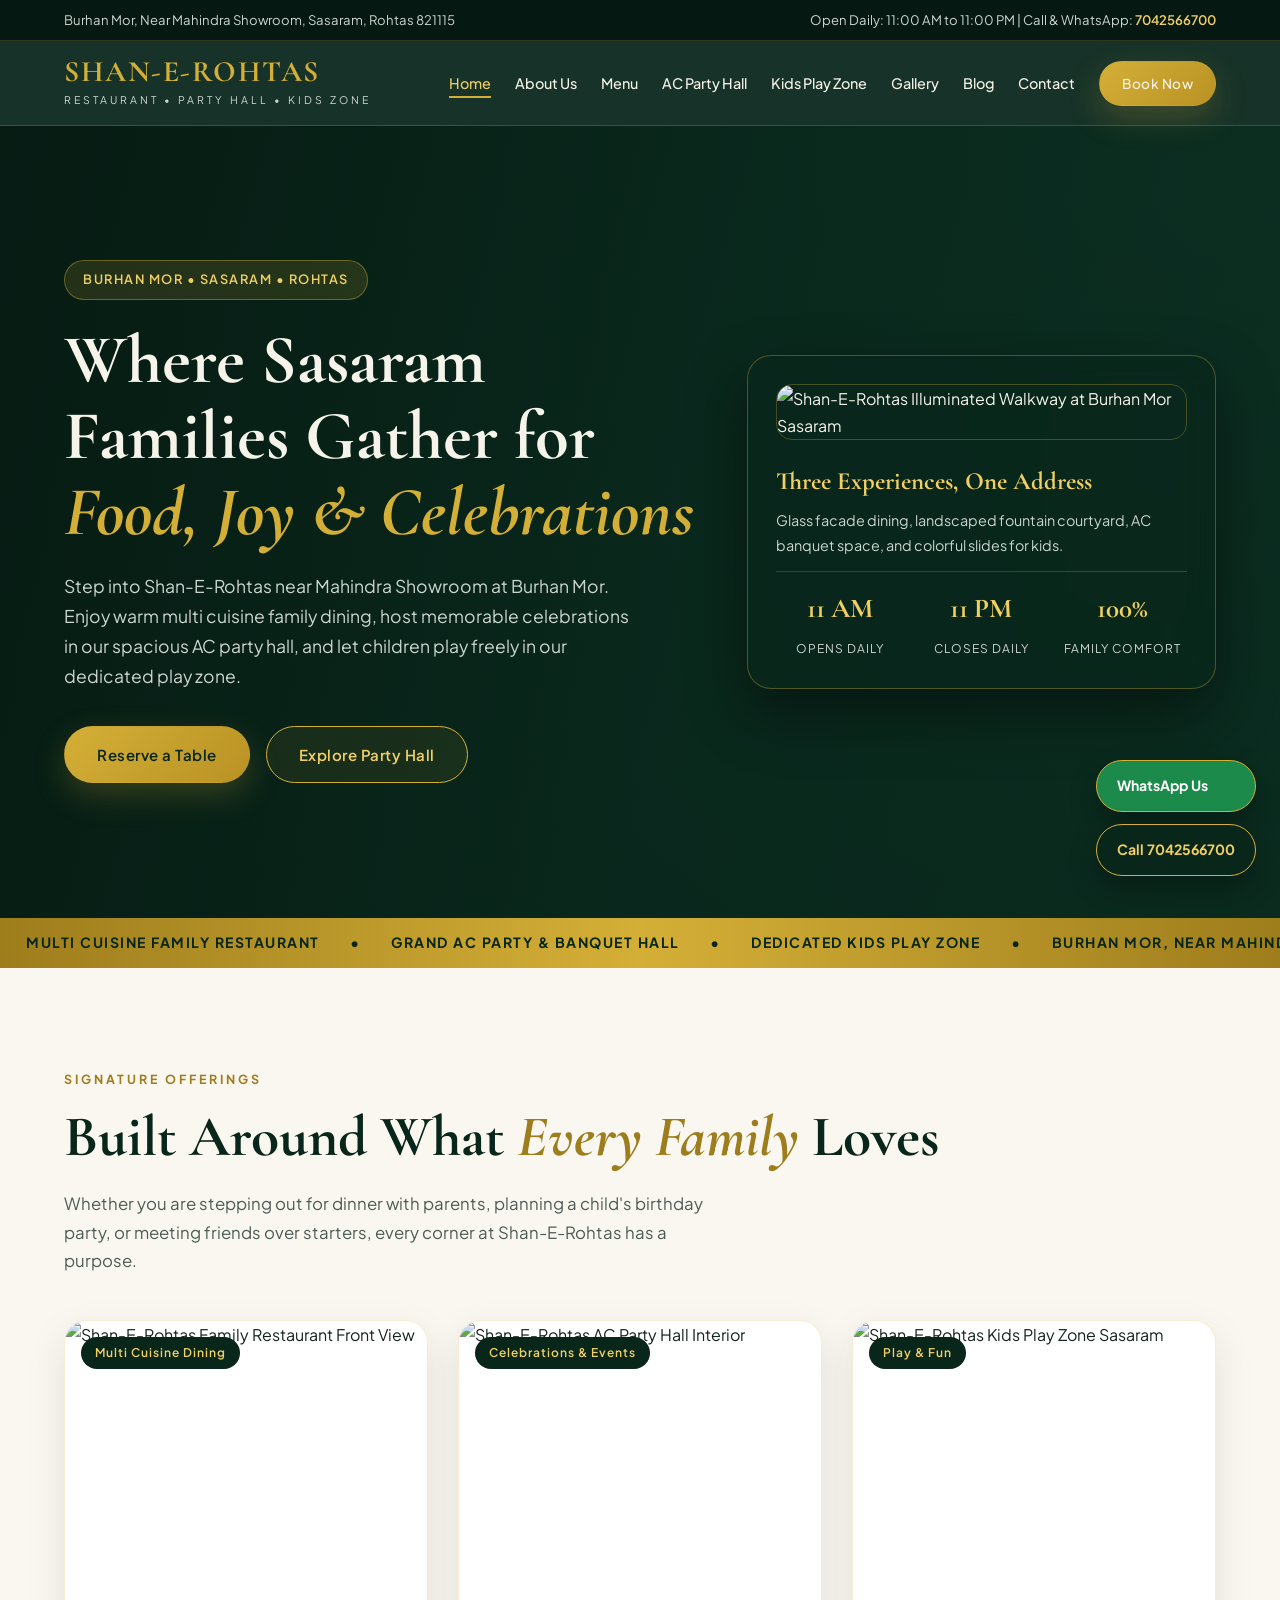
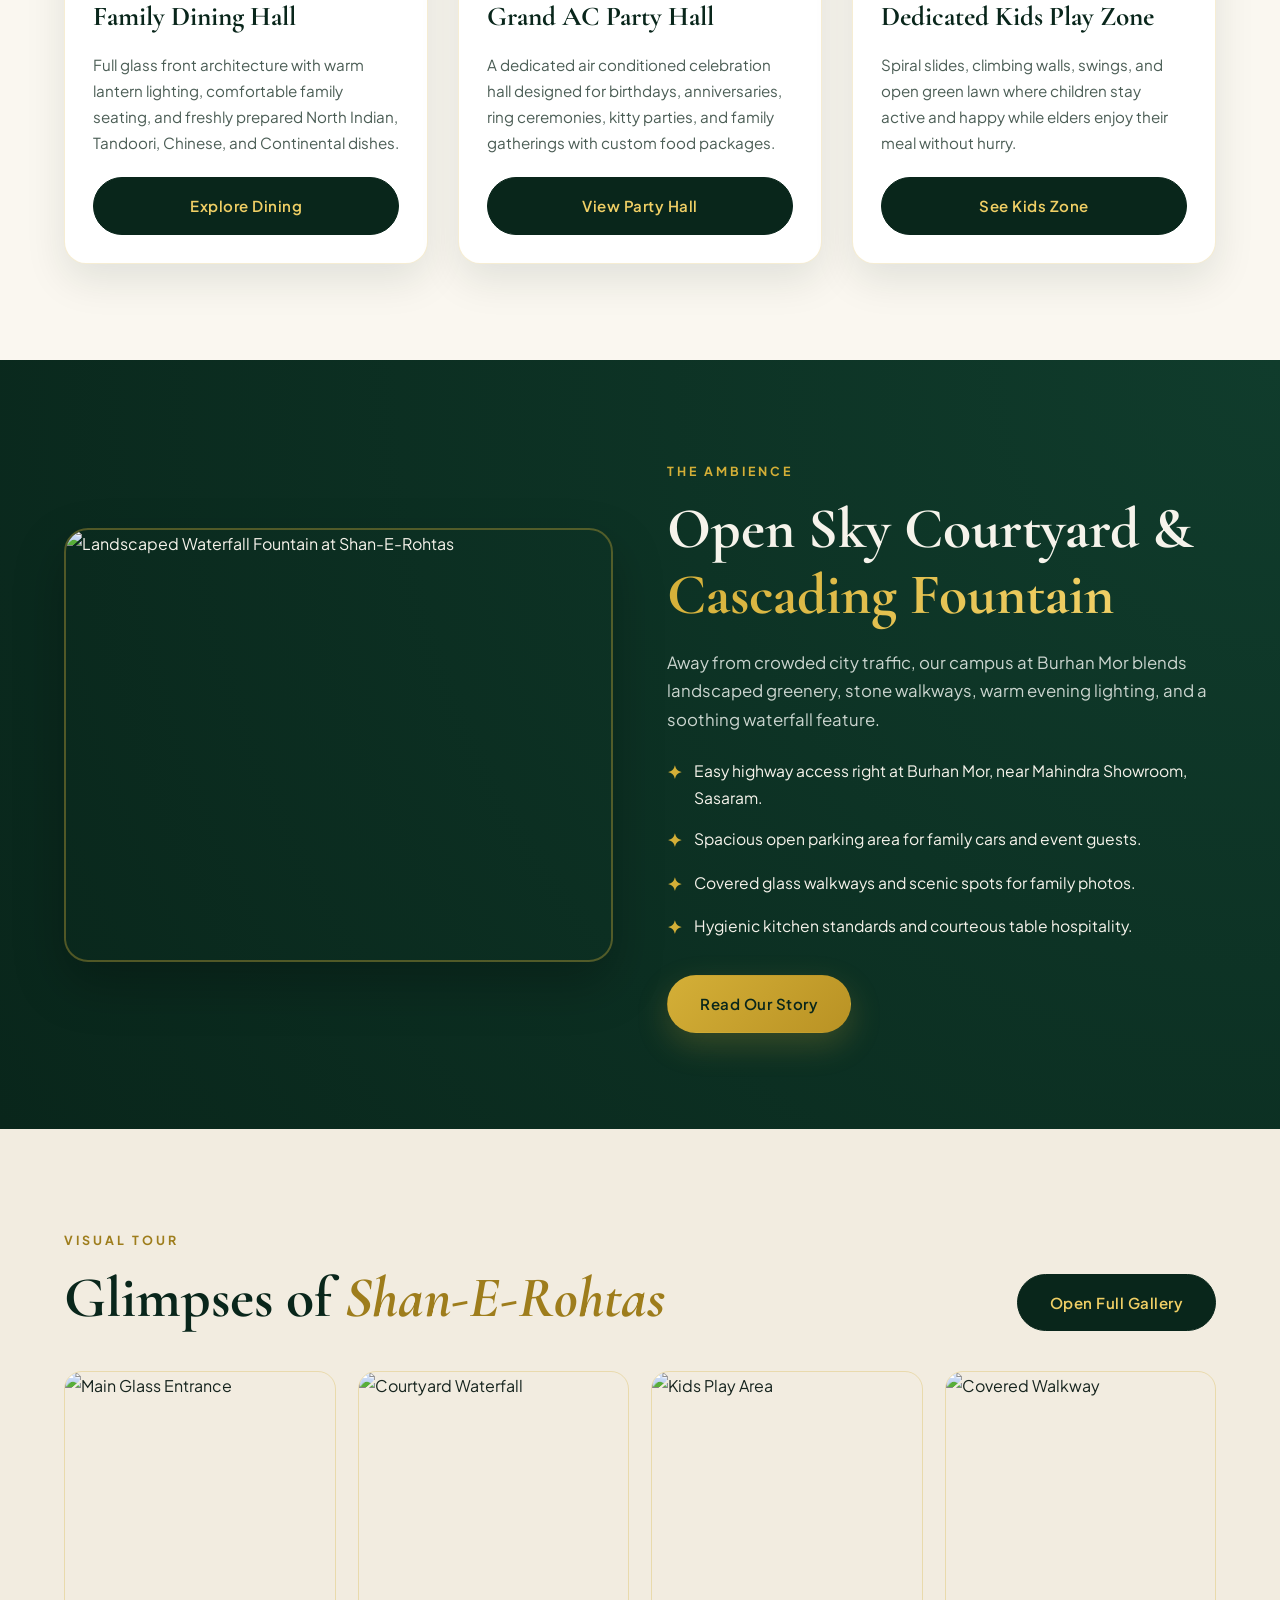
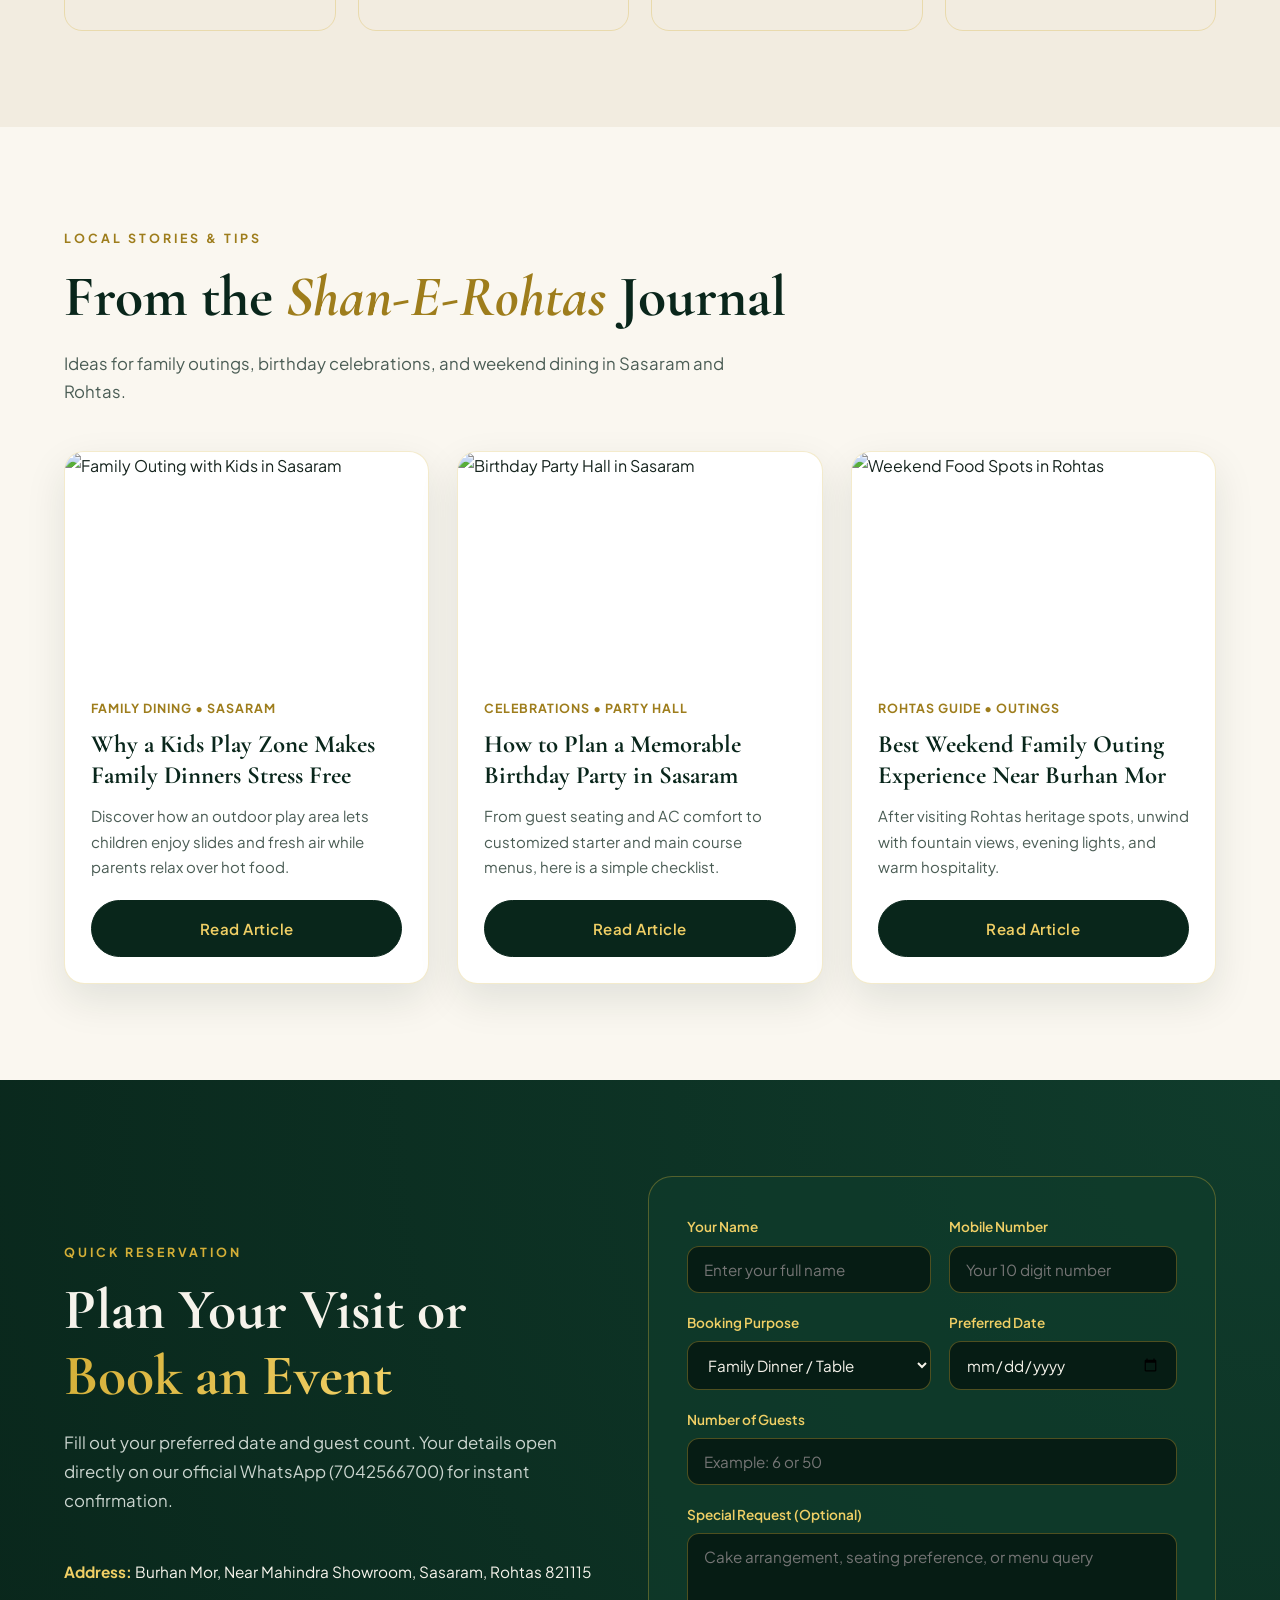
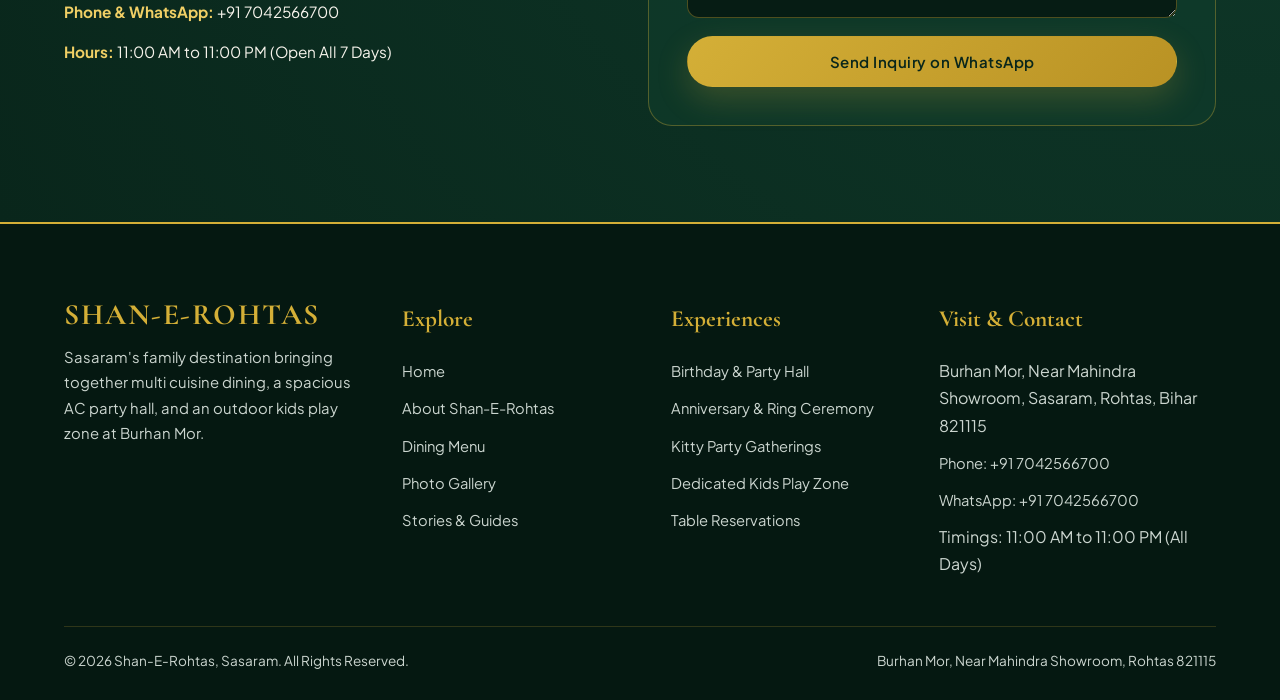
==== index.html @ 18f6d33c "Add files via upload" ====
<!DOCTYPE html>
<html lang="en">
<head>
  <meta charset="UTF-8">
  <meta name="viewport" content="width=device-width, initial-scale=1.0">
  <title>Shan-E-Rohtas | Family Restaurant, AC Party Hall & Kids Play Zone in Sasaram</title>
  <meta name="description" content="Visit Shan-E-Rohtas at Burhan Mor, Near Mahindra Showroom, Sasaram, Rohtas 821115. Multi cuisine family restaurant, AC party hall, and dedicated kids play zone.">
  <link rel="stylesheet" href="style.css">
</head>
<body>
  <div class="top-bar">
    <div class="container top-bar-inner">
      <span>Burhan Mor, Near Mahindra Showroom, Sasaram, Rohtas 821115</span>
      <span>Open Daily: 11:00 AM to 11:00 PM | Call &amp; WhatsApp: <a href="tel:+917042566700">7042566700</a></span>
    </div>
  </div>
  <header class="navbar">
    <div class="container nav-inner">
      <a href="index.html" class="brand-logo">
        <span class="brand-title">SHAN-E-ROHTAS</span>
        <span class="brand-sub">Restaurant &bull; Party Hall &bull; Kids Zone</span>
      </a>
      <button class="menu-toggle" aria-label="Menu">&#9776;</button>
      <ul class="nav-links">
        <li><a href="index.html" class="active">Home</a></li>
        <li><a href="about.html" >About Us</a></li>
        <li><a href="menu.html" >Menu</a></li>
        <li><a href="party-hall.html" >AC Party Hall</a></li>
        <li><a href="kids-zone.html" >Kids Play Zone</a></li>
        <li><a href="gallery.html" >Gallery</a></li>
        <li><a href="blog.html" >Blog</a></li>
        <li><a href="contact.html" >Contact</a></li>
        <li><a href="https://wa.me/917042566700?text=Hello%20Shan-E-Rohtas%2C%20I%20want%20to%20book%20a%20table." target="_blank" class="btn btn-gold nav-cta">Book Now</a></li>
      </ul>
    </div>
  </header>

  <section class="hero tone-dark">
    <div class="hero-bg"></div>
    <div class="container hero-grid">
      <div class="reveal">
        <div class="hero-badge">Burhan Mor &bull; Sasaram &bull; Rohtas</div>
        <h1 class="hero-title">Where Sasaram Families Gather for <span class="gold-accent">Food, Joy &amp; Celebrations</span></h1>
        <p class="hero-desc">Step into Shan-E-Rohtas near Mahindra Showroom at Burhan Mor. Enjoy warm multi cuisine family dining, host memorable celebrations in our spacious AC party hall, and let children play freely in our dedicated play zone.</p>
        <div class="hero-actions">
          <a href="https://wa.me/917042566700?text=Hello%20Shan-E-Rohtas%2C%20I%20would%20like%20to%20reserve%20a%20table." target="_blank" class="btn btn-gold">Reserve a Table</a>
          <a href="party-hall.html" class="btn btn-outline-gold">Explore Party Hall</a>
        </div>
      </div>
      <div class="hero-card reveal">
        <img src="images/evening-walkway.jpg" alt="Shan-E-Rohtas Illuminated Walkway at Burhan Mor Sasaram" class="hero-card-img">
        <h3 style="font-family:var(--font-serif); font-size:1.55rem; color:var(--gold-bright); margin-bottom:6px;">Three Experiences, One Address</h3>
        <p style="font-size:0.9rem; color:var(--text-muted-light); margin-bottom:14px;">Glass facade dining, landscaped fountain courtyard, AC banquet space, and colorful slides for kids.</p>
        <div class="hero-stats">
          <div><span class="stat-num">11 AM</span><span class="stat-label">Opens Daily</span></div>
          <div><span class="stat-num">11 PM</span><span class="stat-label">Closes Daily</span></div>
          <div><span class="stat-num">100%</span><span class="stat-label">Family Comfort</span></div>
        </div>
      </div>
    </div>
  </section>

  <div class="marquee-strip">
    <div class="marquee-track">
      <span>Multi Cuisine Family Restaurant</span> &bull;
      <span>Grand AC Party &amp; Banquet Hall</span> &bull;
      <span>Dedicated Kids Play Zone</span> &bull;
      <span>Burhan Mor, Near Mahindra Showroom, Sasaram</span> &bull;
      <span>Birthday &amp; Anniversary Celebrations</span> &bull;
      <span>Call or WhatsApp: 7042566700</span> &bull;
      <span>Multi Cuisine Family Restaurant</span> &bull;
      <span>Grand AC Party &amp; Banquet Hall</span> &bull;
      <span>Dedicated Kids Play Zone</span> &bull;
      <span>Burhan Mor, Near Mahindra Showroom, Sasaram</span> &bull;
      <span>Birthday &amp; Anniversary Celebrations</span> &bull;
      <span>Call or WhatsApp: 7042566700</span> &bull;
    </div>
  </div>

  <section class="section-pad tone-light">
    <div class="container">
      <div class="reveal">
        <span class="eyebrow">Signature Offerings</span>
        <h2 class="dual-heading">Built Around What <span>Every Family</span> Loves</h2>
        <p class="section-lead">Whether you are stepping out for dinner with parents, planning a child's birthday party, or meeting friends over starters, every corner at Shan-E-Rohtas has a purpose.</p>
      </div>
      <div class="pillars-grid">
        <article class="pillar-card reveal">
          <div class="pillar-img-wrap">
            <span class="pillar-tag">Multi Cuisine Dining</span>
            <img src="images/front-elevation.jpg" alt="Shan-E-Rohtas Family Restaurant Front View">
          </div>
          <div class="pillar-body">
            <h3>Family Dining Hall</h3>
            <p>Full glass front architecture with warm lantern lighting, comfortable family seating, and freshly prepared North Indian, Tandoori, Chinese, and Continental dishes.</p>
            <a href="menu.html" class="btn btn-emerald">Explore Dining</a>
          </div>
        </article>
        <article class="pillar-card reveal">
          <div class="pillar-img-wrap">
            <span class="pillar-tag">Celebrations &amp; Events</span>
            <img src="images/royal-lantern.jpg" alt="Shan-E-Rohtas AC Party Hall Interior">
          </div>
          <div class="pillar-body">
            <h3>Grand AC Party Hall</h3>
            <p>A dedicated air conditioned celebration hall designed for birthdays, anniversaries, ring ceremonies, kitty parties, and family gatherings with custom food packages.</p>
            <a href="party-hall.html" class="btn btn-emerald">View Party Hall</a>
          </div>
        </article>
        <article class="pillar-card reveal">
          <div class="pillar-img-wrap">
            <span class="pillar-tag">Play &amp; Fun</span>
            <img src="images/kids-play-zone.jpg" alt="Shan-E-Rohtas Kids Play Zone Sasaram">
          </div>
          <div class="pillar-body">
            <h3>Dedicated Kids Play Zone</h3>
            <p>Spiral slides, climbing walls, swings, and open green lawn where children stay active and happy while elders enjoy their meal without hurry.</p>
            <a href="kids-zone.html" class="btn btn-emerald">See Kids Zone</a>
          </div>
        </article>
      </div>
    </div>
  </section>

  <section class="section-pad tone-dark">
    <div class="container split-grid">
      <div class="split-media reveal">
        <img src="images/waterfall-fountain.jpg" alt="Landscaped Waterfall Fountain at Shan-E-Rohtas">
      </div>
      <div class="reveal">
        <span class="eyebrow">The Ambience</span>
        <h2 class="dual-heading">Open Sky Courtyard &amp; <span>Cascading Fountain</span></h2>
        <p class="section-lead" style="margin-bottom:18px;">Away from crowded city traffic, our campus at Burhan Mor blends landscaped greenery, stone walkways, warm evening lighting, and a soothing waterfall feature.</p>
        <ul class="feature-list">
          <li><span class="feature-icon">&#10022;</span> <span>Easy highway access right at Burhan Mor, near Mahindra Showroom, Sasaram.</span></li>
          <li><span class="feature-icon">&#10022;</span> <span>Spacious open parking area for family cars and event guests.</span></li>
          <li><span class="feature-icon">&#10022;</span> <span>Covered glass walkways and scenic spots for family photos.</span></li>
          <li><span class="feature-icon">&#10022;</span> <span>Hygienic kitchen standards and courteous table hospitality.</span></li>
        </ul>
        <a href="about.html" class="btn btn-gold">Read Our Story</a>
      </div>
    </div>
  </section>

  <section class="section-pad tone-cream-alt">
    <div class="container">
      <div class="reveal" style="display:flex; justify-content:space-between; align-items:flex-end; flex-wrap:wrap; gap:20px; margin-bottom:40px;">
        <div>
          <span class="eyebrow">Visual Tour</span>
          <h2 class="dual-heading" style="margin-bottom:0;">Glimpses of <span>Shan-E-Rohtas</span></h2>
        </div>
        <a href="gallery.html" class="btn btn-emerald">Open Full Gallery</a>
      </div>
      <div class="gallery-grid">
        <div class="gallery-item reveal">
          <img src="images/front-elevation.jpg" alt="Main Glass Entrance">
          <div class="gallery-overlay"><h4>Main Glass Facade</h4><span>Grand Evening Welcome</span></div>
        </div>
        <div class="gallery-item reveal">
          <img src="images/waterfall-fountain.jpg" alt="Courtyard Waterfall">
          <div class="gallery-overlay"><h4>Courtyard Fountain</h4><span>Peaceful Outdoor Feature</span></div>
        </div>
        <div class="gallery-item reveal">
          <img src="images/kids-play-zone.jpg" alt="Kids Play Area">
          <div class="gallery-overlay"><h4>Kids Play House</h4><span>Slides &amp; Activity Zone</span></div>
        </div>
        <div class="gallery-item reveal">
          <img src="images/pergola-walkway.jpg" alt="Covered Walkway">
          <div class="gallery-overlay"><h4>Garden Corridor</h4><span>Leading to the Play Lawn</span></div>
        </div>
      </div>
    </div>
  </section>

  <section class="section-pad tone-light">
    <div class="container">
      <div class="reveal">
        <span class="eyebrow">Local Stories &amp; Tips</span>
        <h2 class="dual-heading">From the <span>Shan-E-Rohtas</span> Journal</h2>
        <p class="section-lead">Ideas for family outings, birthday celebrations, and weekend dining in Sasaram and Rohtas.</p>
      </div>
      <div class="blog-grid">
        <article class="blog-card reveal">
          <img src="images/kids-play-zone.jpg" alt="Family Outing with Kids in Sasaram">
          <div class="blog-body">
            <span class="blog-meta">Family Dining &bull; Sasaram</span>
            <h3>Why a Kids Play Zone Makes Family Dinners Stress Free</h3>
            <p>Discover how an outdoor play area lets children enjoy slides and fresh air while parents relax over hot food.</p>
            <a href="blog/family-dining-kids-sasaram.html" class="btn btn-emerald">Read Article</a>
          </div>
        </article>
        <article class="blog-card reveal">
          <img src="images/royal-lantern.jpg" alt="Birthday Party Hall in Sasaram">
          <div class="blog-body">
            <span class="blog-meta">Celebrations &bull; Party Hall</span>
            <h3>How to Plan a Memorable Birthday Party in Sasaram</h3>
            <p>From guest seating and AC comfort to customized starter and main course menus, here is a simple checklist.</p>
            <a href="blog/birthday-party-planning-sasaram.html" class="btn btn-emerald">Read Article</a>
          </div>
        </article>
        <article class="blog-card reveal">
          <img src="images/front-elevation.jpg" alt="Weekend Food Spots in Rohtas">
          <div class="blog-body">
            <span class="blog-meta">Rohtas Guide &bull; Outings</span>
            <h3>Best Weekend Family Outing Experience Near Burhan Mor</h3>
            <p>After visiting Rohtas heritage spots, unwind with fountain views, evening lights, and warm hospitality.</p>
            <a href="blog/weekend-family-outing-rohtas.html" class="btn btn-emerald">Read Article</a>
          </div>
        </article>
      </div>
    </div>
  </section>

  <section class="section-pad tone-dark">
    <div class="container split-grid">
      <div class="reveal">
        <span class="eyebrow">Quick Reservation</span>
        <h2 class="dual-heading">Plan Your Visit or <span>Book an Event</span></h2>
        <p class="section-lead">Fill out your preferred date and guest count. Your details open directly on our official WhatsApp (7042566700) for instant confirmation.</p>
        <div style="display:grid; gap:14px; font-size:0.96rem;">
          <div><strong style="color:var(--gold-bright);">Address:</strong> Burhan Mor, Near Mahindra Showroom, Sasaram, Rohtas 821115</div>
          <div><strong style="color:var(--gold-bright);">Phone &amp; WhatsApp:</strong> +91 7042566700</div>
          <div><strong style="color:var(--gold-bright);">Hours:</strong> 11:00 AM to 11:00 PM (Open All 7 Days)</div>
        </div>
      </div>
      <div class="booking-box reveal">
        <form id="whatsapp-booking-form" class="form-grid">
          <div class="form-group">
            <label for="guest-name">Your Name</label>
            <input type="text" id="guest-name" placeholder="Enter your full name" required>
          </div>
          <div class="form-group">
            <label for="guest-phone">Mobile Number</label>
            <input type="tel" id="guest-phone" placeholder="Your 10 digit number" required>
          </div>
          <div class="form-group">
            <label for="guest-service">Booking Purpose</label>
            <select id="guest-service">
              <option value="Family Dinner / Table Reservation">Family Dinner / Table</option>
              <option value="Birthday Party (AC Party Hall)">Birthday Party Hall</option>
              <option value="Anniversary / Engagement Event">Anniversary / Engagement</option>
              <option value="Kitty Party / Group Outing">Kitty Party / Group Outing</option>
            </select>
          </div>
          <div class="form-group">
            <label for="guest-date">Preferred Date</label>
            <input type="date" id="guest-date" required>
          </div>
          <div class="form-group full">
            <label for="guest-count">Number of Guests</label>
            <input type="number" id="guest-count" placeholder="Example: 6 or 50" min="1" required>
          </div>
          <div class="form-group full">
            <label for="guest-notes">Special Request (Optional)</label>
            <textarea id="guest-notes" rows="3" placeholder="Cake arrangement, seating preference, or menu query"></textarea>
          </div>
          <div class="form-group full">
            <button type="submit" class="btn btn-gold" style="width:100%;">Send Inquiry on WhatsApp</button>
          </div>
        </form>
      </div>
    </div>
  </section>

  <div class="lightbox" id="lightbox">
    <button class="lightbox-close" id="lightbox-close">&times;</button>
    <img id="lightbox-img" src="" alt="Preview">
  </div>

  <footer class="footer">
    <div class="container">
      <div class="footer-grid">
        <div>
          <span class="brand-title">SHAN-E-ROHTAS</span>
          <p style="margin-top:14px; font-size:0.93rem;">Sasaram's family destination bringing together multi cuisine dining, a spacious AC party hall, and an outdoor kids play zone at Burhan Mor.</p>
        </div>
        <div>
          <h4>Explore</h4>
          <ul>
            <li><a href="index.html">Home</a></li>
            <li><a href="about.html">About Shan-E-Rohtas</a></li>
            <li><a href="menu.html">Dining Menu</a></li>
            <li><a href="gallery.html">Photo Gallery</a></li>
            <li><a href="blog.html">Stories &amp; Guides</a></li>
          </ul>
        </div>
        <div>
          <h4>Experiences</h4>
          <ul>
            <li><a href="party-hall.html">Birthday &amp; Party Hall</a></li>
            <li><a href="party-hall.html">Anniversary &amp; Ring Ceremony</a></li>
            <li><a href="party-hall.html">Kitty Party Gatherings</a></li>
            <li><a href="kids-zone.html">Dedicated Kids Play Zone</a></li>
            <li><a href="contact.html">Table Reservations</a></li>
          </ul>
        </div>
        <div>
          <h4>Visit &amp; Contact</h4>
          <ul>
            <li>Burhan Mor, Near Mahindra Showroom, Sasaram, Rohtas, Bihar 821115</li>
            <li><a href="tel:+917042566700">Phone: +91 7042566700</a></li>
            <li><a href="https://wa.me/917042566700" target="_blank">WhatsApp: +91 7042566700</a></li>
            <li>Timings: 11:00 AM to 11:00 PM (All Days)</li>
          </ul>
        </div>
      </div>
      <div class="footer-bottom">
        <span>&copy; 2026 Shan-E-Rohtas, Sasaram. All Rights Reserved.</span>
        <span>Burhan Mor, Near Mahindra Showroom, Rohtas 821115</span>
      </div>
    </div>
  </footer>
  <div class="floating-bar">
    <a href="https://wa.me/917042566700?text=Hello%20Shan-E-Rohtas%2C%20I%20have%20an%20inquiry." target="_blank" class="float-btn float-wa">WhatsApp Us</a>
    <a href="tel:+917042566700" class="float-btn float-call">Call 7042566700</a>
  </div>
  <script src="script.js"></script>
</body>
</html>
---- style.css ----
@import url('https://fonts.googleapis.com/css2?family=Cormorant+Garamond:ital,wght@0,600;0,700;1,600&family=Plus+Jakarta+Sans:wght@400;500;600;700&display=swap');

:root {
  --emerald-deep: #09261b;
  --emerald-mid: #103c2c;
  --emerald-light: #18543e;
  --ivory-cream: #faf7f0;
  --ivory-soft: #f2ece0;
  --gold-primary: #d4af37;
  --gold-bright: #f0cf65;
  --gold-dark: #9e7d1c;
  --text-light: #f6f3eb;
  --text-muted-light: #cbd5cf;
  --text-dark: #16241e;
  --text-muted-dark: #4b5d55;
  --font-serif: 'Cormorant Garamond', Georgia, serif;
  --font-sans: 'Plus Jakarta Sans', -apple-system, BlinkMacSystemFont, sans-serif;
  --shadow-gold: 0 12px 32px rgba(212, 175, 55, 0.22);
  --shadow-card: 0 16px 40px rgba(9, 38, 27, 0.10);
  --transition: all 0.42s cubic-bezier(0.22, 1, 0.36, 1);
}

* {
  margin: 0;
  padding: 0;
  box-sizing: border-box;
}

html {
  scroll-behavior: smooth;
  font-size: 16px;
}

body {
  font-family: var(--font-sans);
  background-color: var(--ivory-cream);
  color: var(--text-dark);
  line-height: 1.7;
  overflow-x: hidden;
}

/* Custom Scrollbar */
::-webkit-scrollbar {
  width: 9px;
}
::-webkit-scrollbar-track {
  background: var(--emerald-deep);
}
::-webkit-scrollbar-thumb {
  background: linear-gradient(var(--gold-dark), var(--gold-primary));
  border-radius: 6px;
}

/* Dual Tone Section Classes */
.tone-dark {
  background: radial-gradient(circle at top right, var(--emerald-mid), var(--emerald-deep));
  color: var(--text-light);
  position: relative;
}

.tone-light {
  background-color: var(--ivory-cream);
  color: var(--text-dark);
  position: relative;
}

.tone-cream-alt {
  background-color: var(--ivory-soft);
  color: var(--text-dark);
  position: relative;
}

.container {
  width: 90%;
  max-width: 1240px;
  margin: 0 auto;
}

.section-pad {
  padding: 96px 0;
}

/* Dual Color & Dual Type Typography */
.eyebrow {
  display: inline-block;
  font-family: var(--font-sans);
  font-size: 0.78rem;
  font-weight: 700;
  letter-spacing: 3px;
  text-transform: uppercase;
  color: var(--gold-primary);
  margin-bottom: 14px;
  position: relative;
}

.tone-light .eyebrow, .tone-cream-alt .eyebrow {
  color: var(--gold-dark);
}

.dual-heading {
  font-family: var(--font-serif);
  font-size: clamp(2.2rem, 4.5vw, 3.6rem);
  font-weight: 700;
  line-height: 1.15;
  margin-bottom: 20px;
}

.tone-dark .dual-heading {
  color: var(--text-light);
}

.tone-dark .dual-heading span {
  background: linear-gradient(120deg, var(--gold-primary), var(--gold-bright), var(--gold-primary));
  background-size: 200% auto;
  -webkit-background-clip: text;
  -webkit-text-fill-color: transparent;
  animation: shimmerGold 4.5s linear infinite;
}

.tone-light .dual-heading, .tone-cream-alt .dual-heading {
  color: var(--emerald-deep);
}

.tone-light .dual-heading span, .tone-cream-alt .dual-heading span {
  color: var(--gold-dark);
  font-style: italic;
}

@keyframes shimmerGold {
  0% { background-position: 0% center; }
  100% { background-position: 200% center; }
}

.section-lead {
  font-size: 1.05rem;
  max-width: 660px;
  margin-bottom: 44px;
}

.tone-dark .section-lead {
  color: var(--text-muted-light);
}

.tone-light .section-lead, .tone-cream-alt .section-lead {
  color: var(--text-muted-dark);
}

/* Animated Buttons */
.btn {
  display: inline-flex;
  align-items: center;
  justify-content: center;
  gap: 10px;
  padding: 15px 32px;
  border-radius: 50px;
  font-family: var(--font-sans);
  font-weight: 600;
  font-size: 0.94rem;
  letter-spacing: 0.5px;
  text-decoration: none;
  cursor: pointer;
  border: 1.5px solid transparent;
  position: relative;
  overflow: hidden;
  transition: var(--transition);
  z-index: 1;
}

.btn::before {
  content: '';
  position: absolute;
  top: 0;
  left: -100%;
  width: 100%;
  height: 100%;
  background: linear-gradient(90deg, transparent, rgba(255,255,255,0.32), transparent);
  transition: left 0.65s ease;
  z-index: -1;
}

.btn:hover::before {
  left: 100%;
}

.btn-gold {
  background: linear-gradient(135deg, var(--gold-primary), #b99224);
  color: var(--emerald-deep);
  box-shadow: var(--shadow-gold);
}

.btn-gold:hover {
  transform: translateY(-4px) scale(1.02);
  box-shadow: 0 18px 36px rgba(212, 175, 55, 0.36);
}

.btn-outline-gold {
  border-color: var(--gold-primary);
  color: var(--gold-bright);
  background: rgba(212, 175, 55, 0.08);
}

.btn-outline-gold:hover {
  background: var(--gold-primary);
  color: var(--emerald-deep);
  transform: translateY(-4px);
}

.btn-emerald {
  background: var(--emerald-deep);
  color: var(--gold-bright);
  border-color: var(--emerald-deep);
}

.btn-emerald:hover {
  background: var(--emerald-light);
  transform: translateY(-4px);
  box-shadow: 0 14px 28px rgba(9, 38, 27, 0.24);
}

/* Header & Navigation */
.top-bar {
  background: #051811;
  color: var(--text-muted-light);
  font-size: 0.82rem;
  padding: 9px 0;
  border-bottom: 1px solid rgba(212, 175, 55, 0.2);
}

.top-bar-inner {
  display: flex;
  justify-content: space-between;
  align-items: center;
  flex-wrap: wrap;
  gap: 8px;
}

.top-bar a {
  color: var(--gold-bright);
  text-decoration: none;
  font-weight: 600;
}

.navbar {
  position: sticky;
  top: 0;
  z-index: 1000;
  background: rgba(9, 38, 27, 0.94);
  backdrop-filter: blur(14px);
  border-bottom: 1px solid rgba(212, 175, 55, 0.25);
  transition: var(--transition);
}

.navbar.scrolled {
  padding: 4px 0;
  box-shadow: 0 10px 30px rgba(0, 0, 0, 0.3);
}

.nav-inner {
  display: flex;
  align-items: center;
  justify-content: space-between;
  padding: 16px 0;
}

.brand-logo {
  text-decoration: none;
  display: flex;
  flex-direction: column;
}

.brand-title {
  font-family: var(--font-serif);
  font-size: 1.85rem;
  font-weight: 700;
  letter-spacing: 1.5px;
  color: var(--gold-primary);
  line-height: 1;
  transition: var(--transition);
}

.brand-logo:hover .brand-title {
  color: var(--gold-bright);
  letter-spacing: 2.2px;
}

.brand-sub {
  font-size: 0.66rem;
  letter-spacing: 3px;
  text-transform: uppercase;
  color: var(--text-muted-light);
  margin-top: 4px;
}

.nav-links {
  display: flex;
  align-items: center;
  gap: 24px;
  list-style: none;
}

.nav-links a {
  color: var(--text-light);
  text-decoration: none;
  font-size: 0.9rem;
  font-weight: 500;
  position: relative;
  padding: 6px 0;
  transition: var(--transition);
}

.nav-links a::after {
  content: '';
  position: absolute;
  bottom: 0;
  left: 0;
  width: 0;
  height: 2px;
  background: var(--gold-primary);
  transition: width 0.35s ease;
}

.nav-links a:hover, .nav-links a.active {
  color: var(--gold-bright);
}

.nav-links a:hover::after, .nav-links a.active::after {
  width: 100%;
}

.nav-cta {
  padding: 10px 22px !important;
  font-size: 0.85rem !important;
}

.menu-toggle {
  display: none;
  background: none;
  border: 1.5px solid var(--gold-primary);
  color: var(--gold-primary);
  padding: 8px 13px;
  border-radius: 8px;
  font-size: 1.25rem;
  cursor: pointer;
}

/* Hero Section */
.hero {
  min-height: 88vh;
  display: flex;
  align-items: center;
  position: relative;
  overflow: hidden;
  padding: 80px 0;
}

.hero-bg {
  position: absolute;
  inset: 0;
  background: linear-gradient(105deg, rgba(6, 26, 18, 0.93) 0%, rgba(9, 38, 27, 0.80) 55%, rgba(9, 38, 27, 0.55) 100%),
              url('images/front-elevation.jpg') center/cover no-repeat;
  animation: slowZoom 18s ease-in-out infinite alternate;
  z-index: 0;
}

@keyframes slowZoom {
  0% { transform: scale(1); }
  100% { transform: scale(1.08); }
}

.hero-grid {
  position: relative;
  z-index: 2;
  display: grid;
  grid-template-columns: 1.15fr 0.85fr;
  gap: 48px;
  align-items: center;
}

.hero-badge {
  display: inline-flex;
  align-items: center;
  gap: 10px;
  background: rgba(212, 175, 55, 0.14);
  border: 1px solid rgba(212, 175, 55, 0.4);
  color: var(--gold-bright);
  padding: 8px 18px;
  border-radius: 50px;
  font-size: 0.8rem;
  font-weight: 600;
  letter-spacing: 1.5px;
  text-transform: uppercase;
  margin-bottom: 22px;
  animation: fadeDown 0.9s ease forwards;
}

.hero-title {
  font-family: var(--font-serif);
  font-size: clamp(2.6rem, 5.4vw, 4.5rem);
  font-weight: 700;
  line-height: 1.1;
  color: var(--text-light);
  margin-bottom: 22px;
}

.hero-title .gold-accent {
  color: var(--gold-primary);
  display: block;
  font-style: italic;
}

.hero-desc {
  color: var(--text-muted-light);
  font-size: 1.1rem;
  max-width: 580px;
  margin-bottom: 34px;
}

.hero-actions {
  display: flex;
  flex-wrap: wrap;
  gap: 16px;
}

.hero-card {
  background: rgba(9, 38, 27, 0.72);
  backdrop-filter: blur(16px);
  border: 1px solid rgba(212, 175, 55, 0.35);
  border-radius: 24px;
  padding: 28px;
  box-shadow: 0 24px 60px rgba(0, 0, 0, 0.45);
  animation: floatCard 6s ease-in-out infinite;
}

@keyframes floatCard {
  0%, 100% { transform: translateY(0px); }
  50% { transform: translateY(-10px); }
}

.hero-card-img {
  width: 100%;
  height: 240px;
  object-fit: cover;
  border-radius: 16px;
  margin-bottom: 20px;
  border: 1px solid rgba(212, 175, 55, 0.3);
}

.hero-stats {
  display: grid;
  grid-template-columns: repeat(3, 1fr);
  gap: 12px;
  text-align: center;
  padding-top: 14px;
  border-top: 1px solid rgba(212, 175, 55, 0.25);
}

.stat-num {
  font-family: var(--font-serif);
  font-size: 1.7rem;
  font-weight: 700;
  color: var(--gold-bright);
  display: block;
}

.stat-label {
  font-size: 0.75rem;
  color: var(--text-muted-light);
  text-transform: uppercase;
  letter-spacing: 1px;
}

/* Marquee Ticker */
.marquee-strip {
  background: linear-gradient(90deg, var(--gold-dark), var(--gold-primary), var(--gold-dark));
  color: var(--emerald-deep);
  padding: 13px 0;
  overflow: hidden;
  white-space: nowrap;
  font-weight: 700;
  font-size: 0.88rem;
  letter-spacing: 1.5px;
  text-transform: uppercase;
}

.marquee-track {
  display: inline-block;
  animation: marqueeScroll 28s linear infinite;
}

.marquee-track span {
  margin: 0 26px;
}

@keyframes marqueeScroll {
  0% { transform: translateX(0); }
  100% { transform: translateX(-50%); }
}

/* 3 Pillars Cards */
.pillars-grid {
  display: grid;
  grid-template-columns: repeat(auto-fit, minmax(310px, 1fr));
  gap: 30px;
}

.pillar-card {
  background: #ffffff;
  border-radius: 22px;
  overflow: hidden;
  box-shadow: var(--shadow-card);
  border: 1px solid rgba(212, 175, 55, 0.22);
  transition: var(--transition);
  display: flex;
  flex-direction: column;
}

.pillar-card:hover {
  transform: translateY(-10px);
  border-color: var(--gold-primary);
  box-shadow: 0 24px 50px rgba(9, 38, 27, 0.16);
}

.pillar-img-wrap {
  height: 245px;
  overflow: hidden;
  position: relative;
}

.pillar-img-wrap img {
  width: 100%;
  height: 100%;
  object-fit: cover;
  transition: transform 0.7s ease;
}

.pillar-card:hover .pillar-img-wrap img {
  transform: scale(1.09);
}

.pillar-tag {
  position: absolute;
  top: 16px;
  left: 16px;
  background: var(--emerald-deep);
  color: var(--gold-bright);
  padding: 6px 14px;
  border-radius: 50px;
  font-size: 0.75rem;
  font-weight: 600;
  letter-spacing: 1px;
}

.pillar-body {
  padding: 28px;
  flex: 1;
  display: flex;
  flex-direction: column;
}

.pillar-body h3 {
  font-family: var(--font-serif);
  font-size: 1.7rem;
  color: var(--emerald-deep);
  margin-bottom: 12px;
}

.pillar-body p {
  color: var(--text-muted-dark);
  font-size: 0.95rem;
  margin-bottom: 22px;
  flex: 1;
}

/* Split Feature Layout */
.split-grid {
  display: grid;
  grid-template-columns: 1fr 1fr;
  gap: 54px;
  align-items: center;
}

.split-media {
  position: relative;
  border-radius: 24px;
  overflow: hidden;
  border: 2px solid rgba(212, 175, 55, 0.35);
  box-shadow: 0 22px 50px rgba(0, 0, 0, 0.25);
}

.split-media img {
  width: 100%;
  height: 430px;
  object-fit: cover;
  display: block;
  transition: transform 0.7s ease;
}

.split-media:hover img {
  transform: scale(1.05);
}

.feature-list {
  list-style: none;
  margin: 24px 0 32px;
  display: grid;
  gap: 14px;
}

.feature-list li {
  display: flex;
  align-items: flex-start;
  gap: 12px;
  font-size: 0.98rem;
}

.feature-icon {
  color: var(--gold-primary);
  font-weight: 700;
  font-size: 1.1rem;
}

.tone-light .feature-icon {
  color: var(--gold-dark);
}

/* Gallery Grid & Lightbox */
.gallery-grid {
  display: grid;
  grid-template-columns: repeat(auto-fit, minmax(270px, 1fr));
  gap: 22px;
}

.gallery-item {
  position: relative;
  border-radius: 18px;
  overflow: hidden;
  height: 260px;
  cursor: pointer;
  border: 1px solid rgba(212, 175, 55, 0.3);
}

.gallery-item img {
  width: 100%;
  height: 100%;
  object-fit: cover;
  transition: transform 0.65s ease;
}

.gallery-overlay {
  position: absolute;
  inset: 0;
  background: linear-gradient(to top, rgba(9, 38, 27, 0.9), transparent 60%);
  display: flex;
  flex-direction: column;
  justify-content: flex-end;
  padding: 20px;
  opacity: 0;
  transition: var(--transition);
}

.gallery-item:hover img {
  transform: scale(1.1);
}

.gallery-item:hover .gallery-overlay {
  opacity: 1;
}

.gallery-overlay h4 {
  font-family: var(--font-serif);
  color: var(--gold-bright);
  font-size: 1.35rem;
}

.gallery-overlay span {
  color: var(--text-light);
  font-size: 0.82rem;
}

/* Lightbox Modal */
.lightbox {
  position: fixed;
  inset: 0;
  background: rgba(4, 18, 12, 0.94);
  display: none;
  align-items: center;
  justify-content: center;
  z-index: 2000;
  padding: 24px;
}

.lightbox.open {
  display: flex;
}

.lightbox img {
  max-width: 90vw;
  max-height: 82vh;
  border-radius: 16px;
  border: 2px solid var(--gold-primary);
}

.lightbox-close {
  position: absolute;
  top: 24px;
  right: 32px;
  background: var(--gold-primary);
  color: var(--emerald-deep);
  border: none;
  width: 44px;
  height: 44px;
  border-radius: 50%;
  font-size: 1.4rem;
  font-weight: 700;
  cursor: pointer;
}

/* Reservation Form Card */
.booking-box {
  background: rgba(16, 60, 44, 0.65);
  border: 1px solid rgba(212, 175, 55, 0.35);
  border-radius: 24px;
  padding: 38px;
}

.form-grid {
  display: grid;
  grid-template-columns: 1fr 1fr;
  gap: 18px;
}

.form-group {
  display: flex;
  flex-direction: column;
  gap: 7px;
}

.form-group.full {
  grid-column: 1 / -1;
}

.form-group label {
  font-size: 0.85rem;
  font-weight: 600;
  color: var(--gold-bright);
}

.form-group input, .form-group select, .form-group textarea {
  padding: 13px 16px;
  border-radius: 12px;
  border: 1px solid rgba(212, 175, 55, 0.35);
  background: rgba(5, 24, 17, 0.85);
  color: var(--text-light);
  font-family: var(--font-sans);
  font-size: 0.95rem;
  outline: none;
  transition: var(--transition);
}

.form-group input:focus, .form-group select:focus, .form-group textarea:focus {
  border-color: var(--gold-bright);
  box-shadow: 0 0 0 3px rgba(212, 175, 55, 0.2);
}

/* Subpage Banner */
.page-hero {
  padding: 86px 0 70px;
  text-align: center;
  border-bottom: 2px solid var(--gold-primary);
}

.breadcrumb {
  display: inline-flex;
  gap: 10px;
  font-size: 0.85rem;
  color: var(--gold-bright);
  margin-bottom: 14px;
}

.breadcrumb a {
  color: var(--text-muted-light);
  text-decoration: none;
}

/* Blog Cards */
.blog-grid {
  display: grid;
  grid-template-columns: repeat(auto-fit, minmax(310px, 1fr));
  gap: 28px;
}

.blog-card {
  background: #ffffff;
  border-radius: 20px;
  overflow: hidden;
  border: 1px solid rgba(212, 175, 55, 0.25);
  box-shadow: var(--shadow-card);
  transition: var(--transition);
  display: flex;
  flex-direction: column;
}

.blog-card:hover {
  transform: translateY(-8px);
}

.blog-card img {
  width: 100%;
  height: 220px;
  object-fit: cover;
}

.blog-body {
  padding: 26px;
  flex: 1;
  display: flex;
  flex-direction: column;
}

.blog-meta {
  font-size: 0.78rem;
  font-weight: 700;
  color: var(--gold-dark);
  text-transform: uppercase;
  letter-spacing: 1px;
  margin-bottom: 10px;
}

.blog-body h3 {
  font-family: var(--font-serif);
  font-size: 1.55rem;
  color: var(--emerald-deep);
  margin-bottom: 12px;
  line-height: 1.25;
}

.blog-body p {
  color: var(--text-muted-dark);
  font-size: 0.94rem;
  margin-bottom: 20px;
  flex: 1;
}

/* Article Content */
.article-wrap {
  max-width: 820px;
  margin: 0 auto;
}

.article-cover {
  width: 100%;
  height: 400px;
  object-fit: cover;
  border-radius: 22px;
  margin-bottom: 32px;
  border: 2px solid var(--gold-primary);
}

.article-wrap h2 {
  font-family: var(--font-serif);
  font-size: 2rem;
  color: var(--emerald-deep);
  margin: 28px 0 12px;
}

.article-wrap p {
  margin-bottom: 18px;
  font-size: 1.04rem;
  color: var(--text-dark);
}

/* Footer */
.footer {
  background: #051811;
  color: var(--text-muted-light);
  padding: 76px 0 28px;
  border-top: 2px solid var(--gold-primary);
}

.footer-grid {
  display: grid;
  grid-template-columns: 1.3fr 1fr 1fr 1.2fr;
  gap: 38px;
  margin-bottom: 48px;
}

.footer h4 {
  font-family: var(--font-serif);
  color: var(--gold-primary);
  font-size: 1.45rem;
  margin-bottom: 18px;
}

.footer ul {
  list-style: none;
  display: grid;
  gap: 10px;
}

.footer a {
  color: var(--text-muted-light);
  text-decoration: none;
  font-size: 0.92rem;
  transition: var(--transition);
}

.footer a:hover {
  color: var(--gold-bright);
  padding-left: 6px;
}

.footer-bottom {
  border-top: 1px solid rgba(212, 175, 55, 0.2);
  padding-top: 22px;
  display: flex;
  justify-content: space-between;
  flex-wrap: wrap;
  gap: 12px;
  font-size: 0.85rem;
}

/* Floating WhatsApp & Call Buttons */
.floating-bar {
  position: fixed;
  bottom: 24px;
  right: 24px;
  display: flex;
  flex-direction: column;
  gap: 12px;
  z-index: 1500;
}

.float-btn {
  display: flex;
  align-items: center;
  gap: 10px;
  padding: 13px 20px;
  border-radius: 50px;
  color: #ffffff;
  font-weight: 700;
  font-size: 0.88rem;
  text-decoration: none;
  box-shadow: 0 12px 28px rgba(0, 0, 0, 0.3);
  transition: var(--transition);
  animation: pulseFloat 2.8s infinite;
}

.float-wa {
  background: #1b8a4b;
  border: 1.5px solid var(--gold-primary);
}

.float-call {
  background: var(--emerald-deep);
  border: 1.5px solid var(--gold-primary);
  color: var(--gold-bright);
}

.float-btn:hover {
  transform: scale(1.07);
}

@keyframes pulseFloat {
  0%, 100% { box-shadow: 0 10px 24px rgba(212, 175, 55, 0.25); }
  50% { box-shadow: 0 14px 34px rgba(212, 175, 55, 0.55); }
}

/* Scroll Reveal Animations */
.reveal {
  opacity: 0;
  transform: translateY(34px);
  transition: opacity 0.8s ease, transform 0.8s cubic-bezier(0.22, 1, 0.36, 1);
}

.reveal.visible {
  opacity: 1;
  transform: translateY(0);
}

/* Responsive */
@media (max-width: 960px) {
  .hero-grid, .split-grid, .footer-grid {
    grid-template-columns: 1fr;
  }
  .menu-toggle {
    display: block;
  }
  .nav-links {
    display: none;
    position: absolute;
    top: 100%;
    left: 0;
    right: 0;
    background: var(--emerald-deep);
    flex-direction: column;
    padding: 24px;
    border-bottom: 2px solid var(--gold-primary);
  }
  .nav-links.open {
    display: flex;
  }
  .form-grid {
    grid-template-columns: 1fr;
  }
}
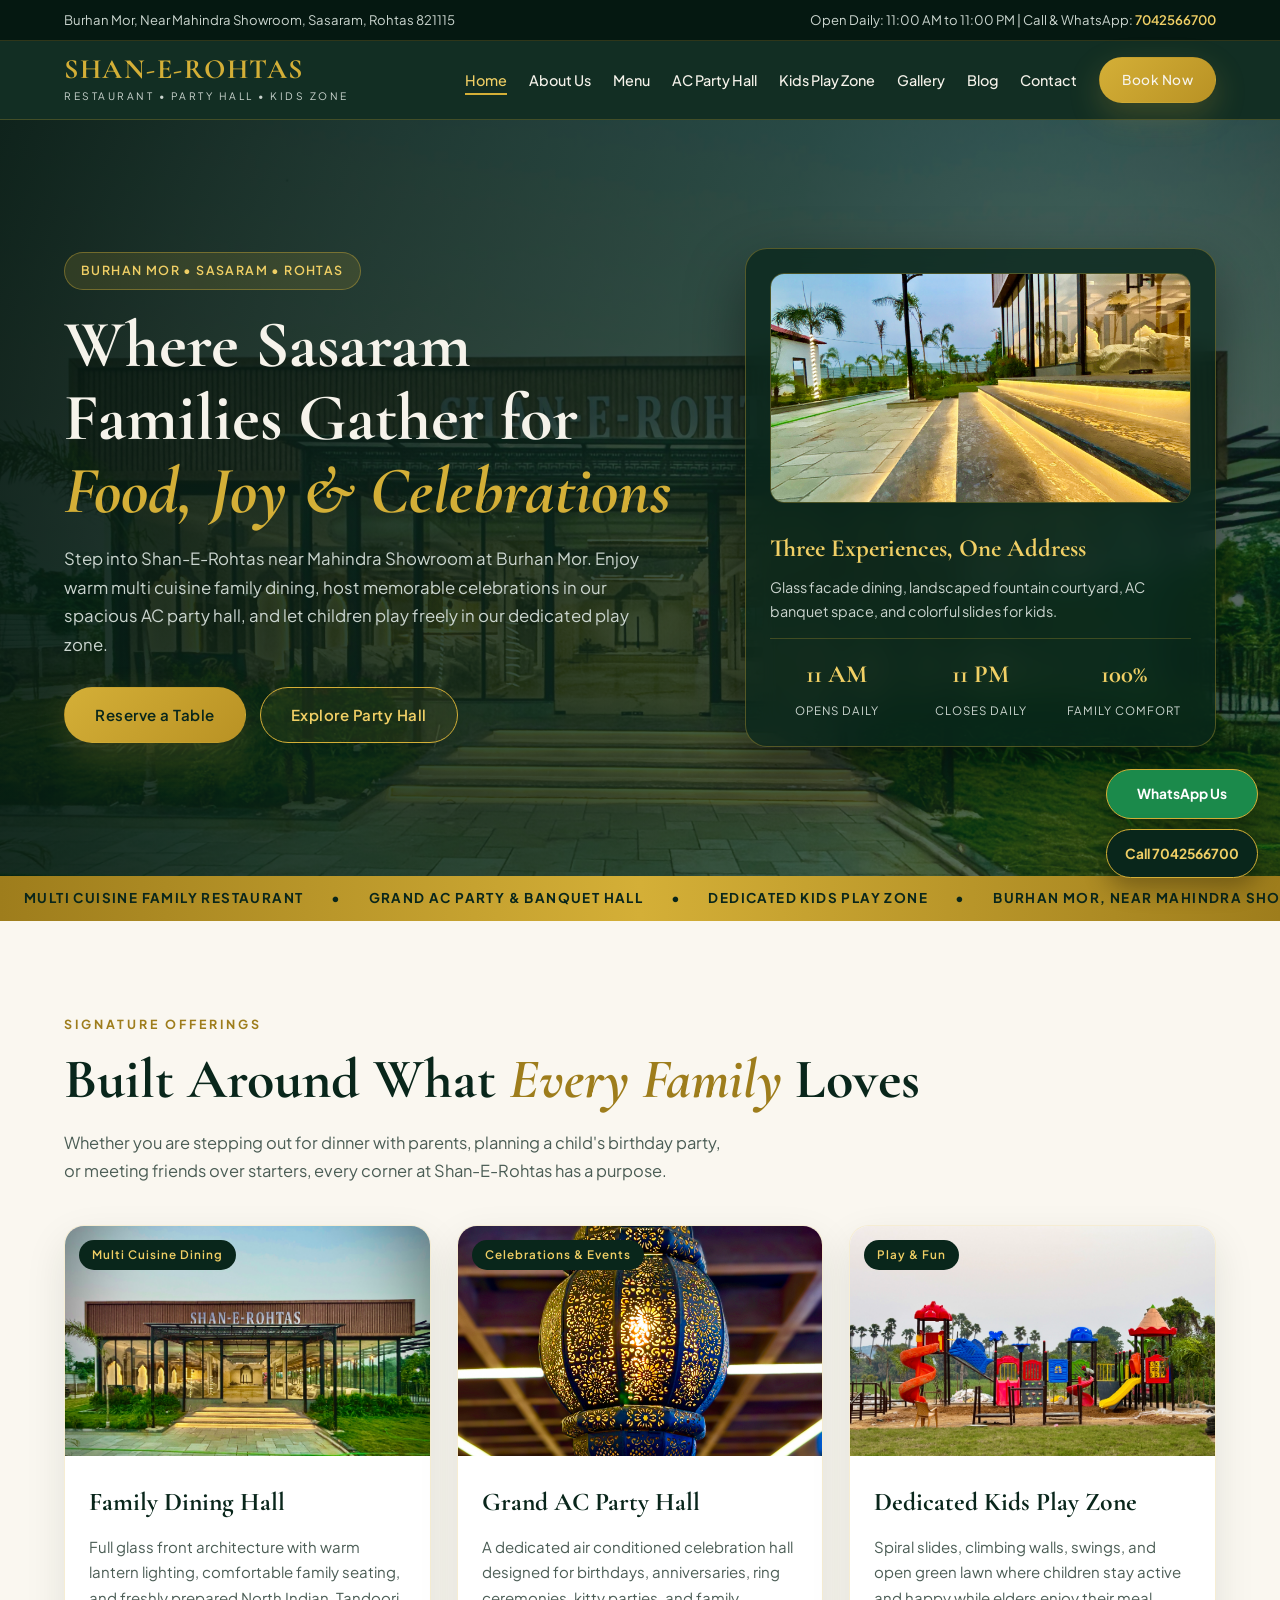
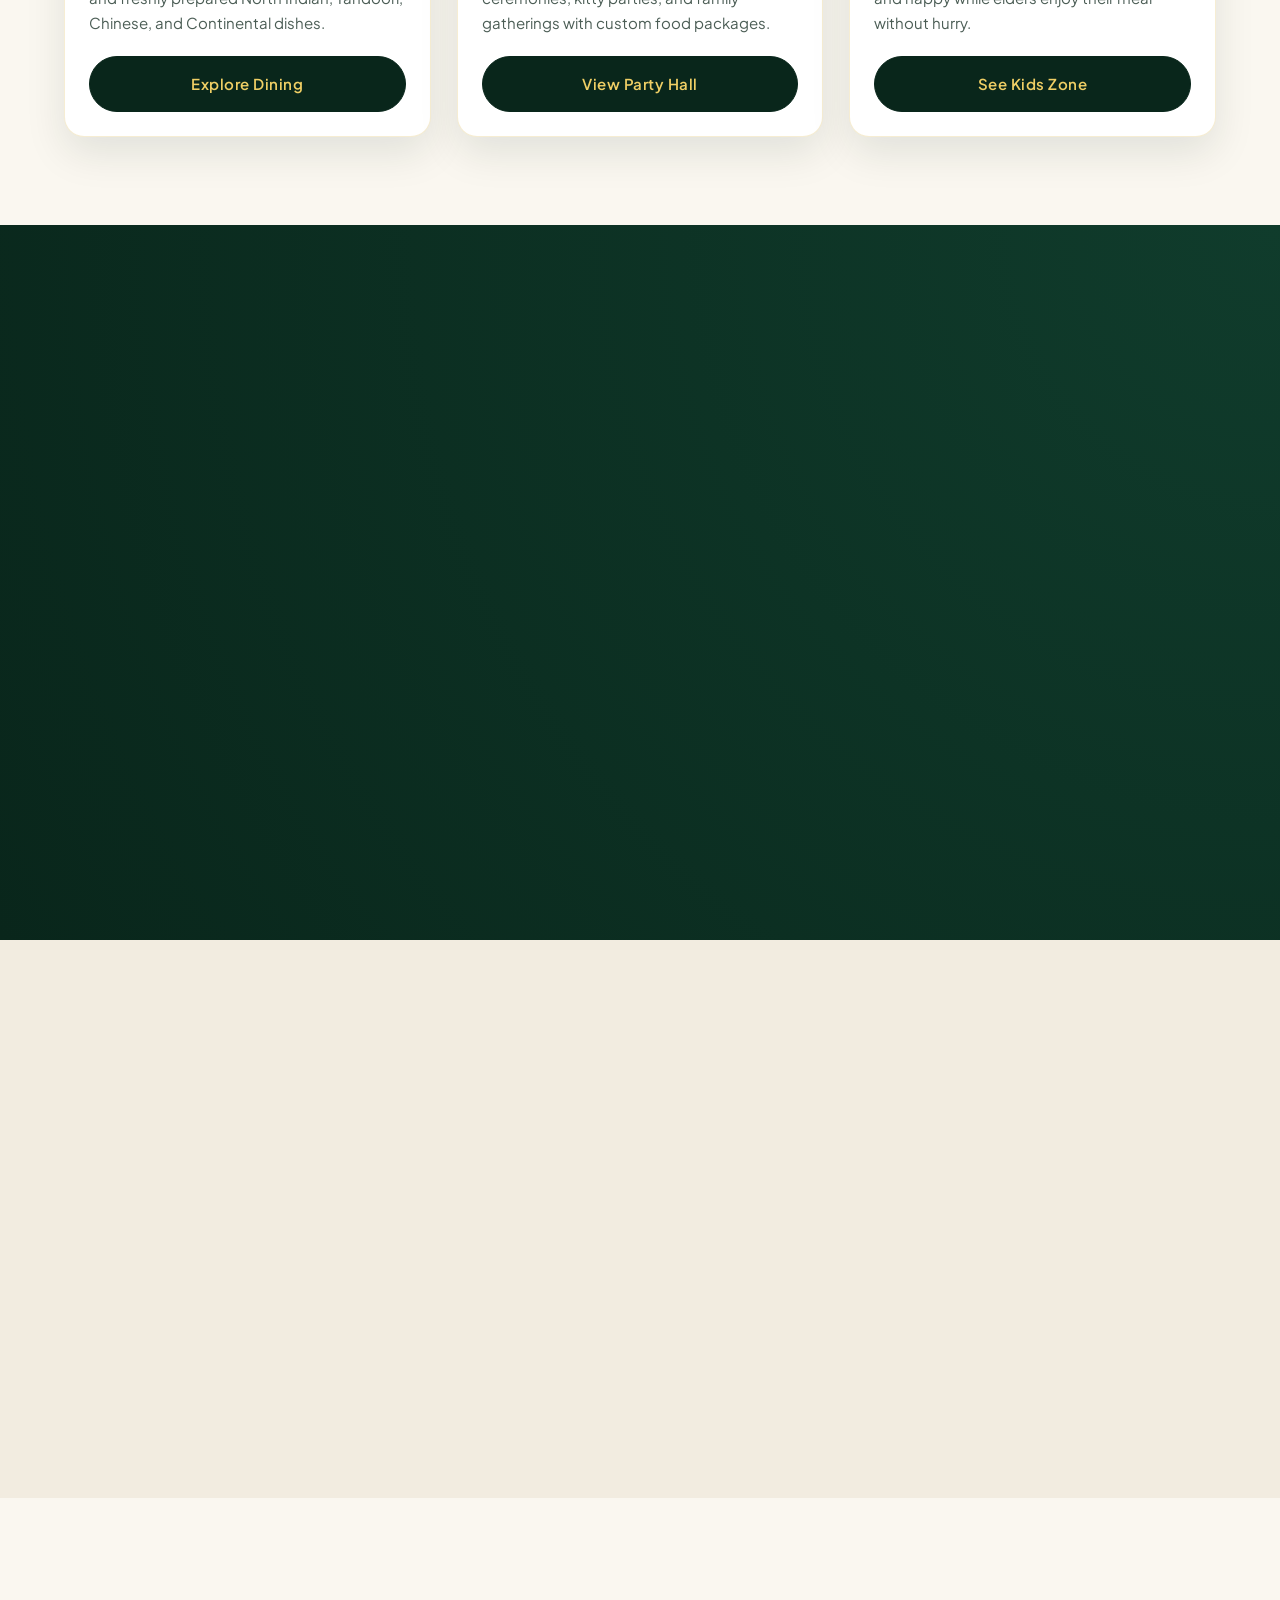
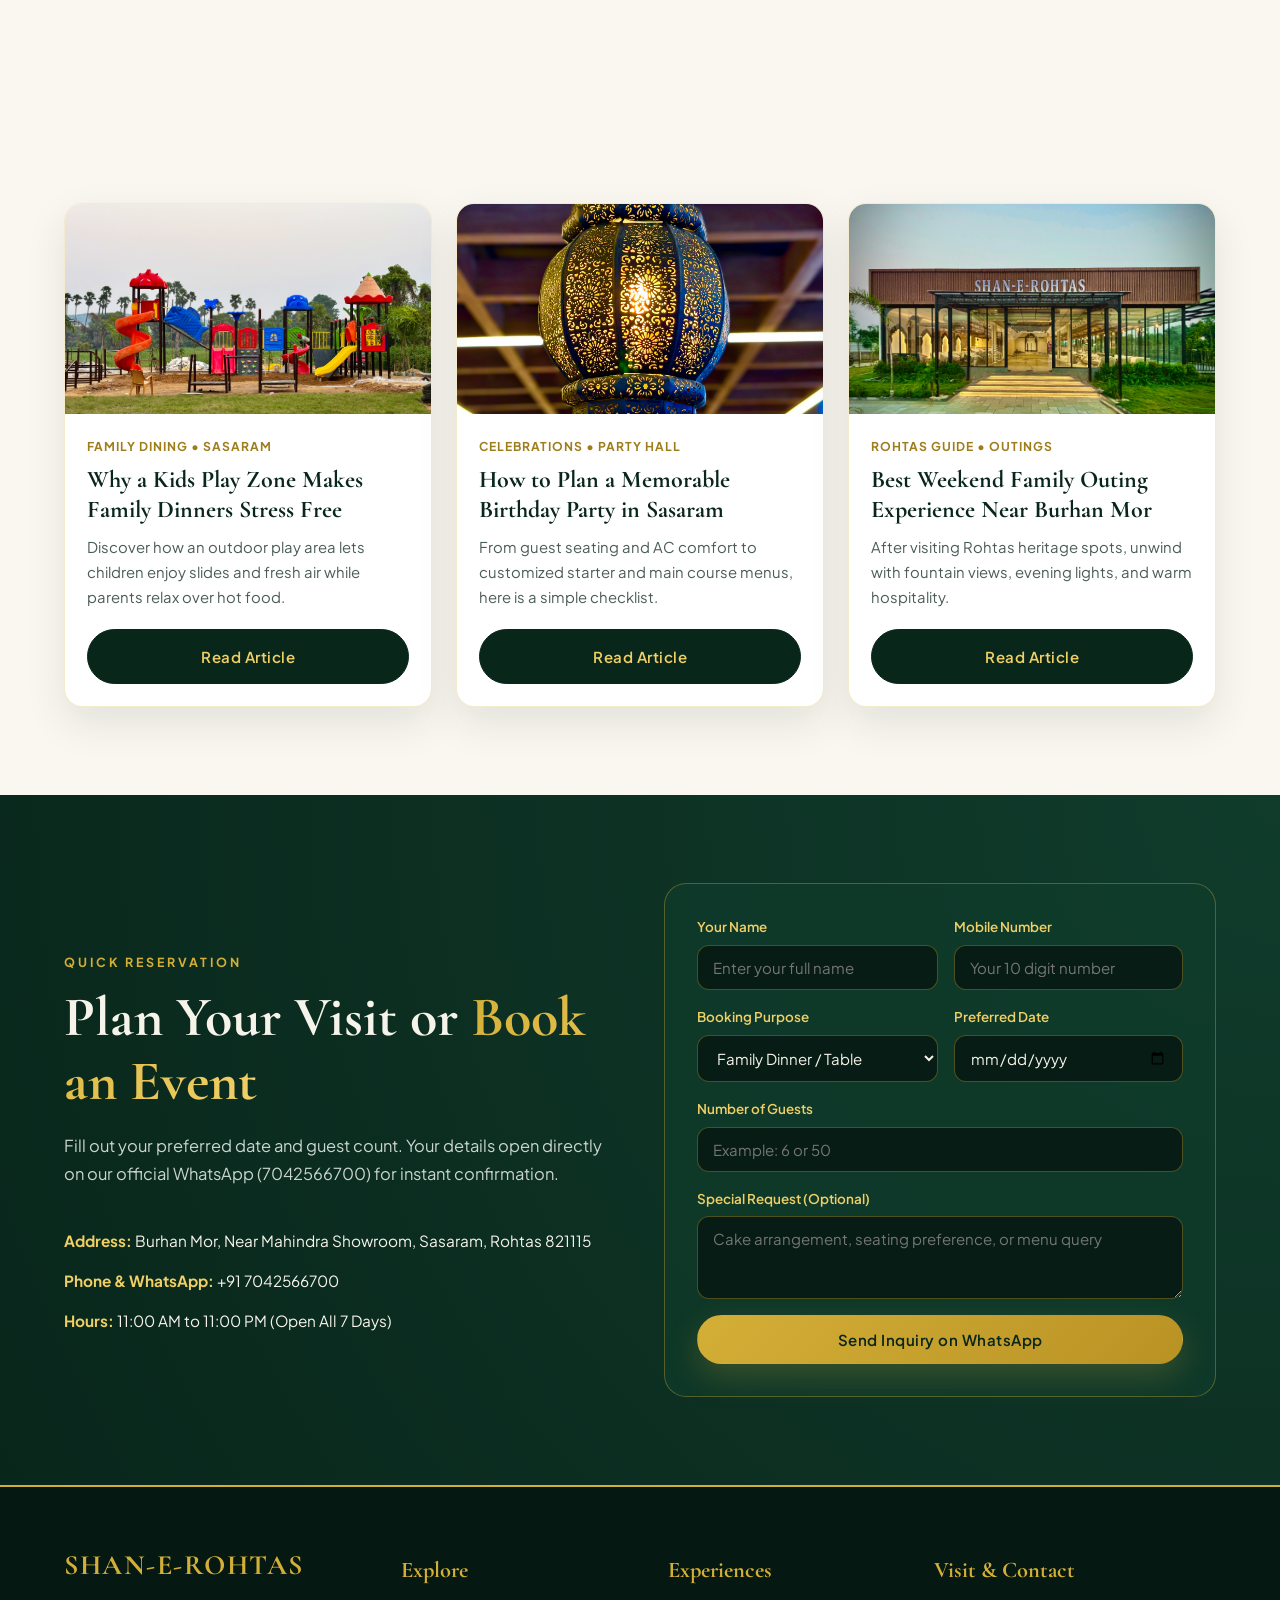
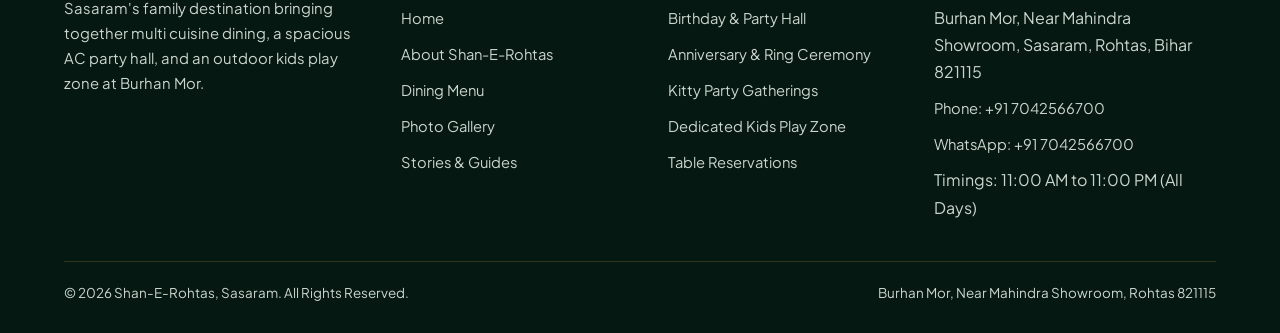
==== commit bd2dec6f: "Add files via upload" ====
--- a/index.html
+++ b/index.html
@@ -48,7 +48,7 @@
         </div>
       </div>
       <div class="hero-card reveal">
-        <img src="images/evening-walkway.jpg" alt="Shan-E-Rohtas Illuminated Walkway at Burhan Mor Sasaram" class="hero-card-img">
+        <img src="evening-walkway.JPG" alt="Shan-E-Rohtas Illuminated Walkway at Burhan Mor Sasaram" class="hero-card-img">
         <h3 style="font-family:var(--font-serif); font-size:1.55rem; color:var(--gold-bright); margin-bottom:6px;">Three Experiences, One Address</h3>
         <p style="font-size:0.9rem; color:var(--text-muted-light); margin-bottom:14px;">Glass facade dining, landscaped fountain courtyard, AC banquet space, and colorful slides for kids.</p>
         <div class="hero-stats">
@@ -88,7 +88,7 @@
         <article class="pillar-card reveal">
           <div class="pillar-img-wrap">
             <span class="pillar-tag">Multi Cuisine Dining</span>
-            <img src="images/front-elevation.jpg" alt="Shan-E-Rohtas Family Restaurant Front View">
+            <img src="front-elevation.JPG" alt="Shan-E-Rohtas Family Restaurant Front View">
           </div>
           <div class="pillar-body">
             <h3>Family Dining Hall</h3>
@@ -99,7 +99,7 @@
         <article class="pillar-card reveal">
           <div class="pillar-img-wrap">
             <span class="pillar-tag">Celebrations &amp; Events</span>
-            <img src="images/royal-lantern.jpg" alt="Shan-E-Rohtas AC Party Hall Interior">
+            <img src="royal-lantern.JPG" alt="Shan-E-Rohtas AC Party Hall Interior">
           </div>
           <div class="pillar-body">
             <h3>Grand AC Party Hall</h3>
@@ -110,7 +110,7 @@
         <article class="pillar-card reveal">
           <div class="pillar-img-wrap">
             <span class="pillar-tag">Play &amp; Fun</span>
-            <img src="images/kids-play-zone.jpg" alt="Shan-E-Rohtas Kids Play Zone Sasaram">
+            <img src="kids-play-zone.JPG" alt="Shan-E-Rohtas Kids Play Zone Sasaram">
           </div>
           <div class="pillar-body">
             <h3>Dedicated Kids Play Zone</h3>
@@ -125,7 +125,7 @@
   <section class="section-pad tone-dark">
     <div class="container split-grid">
       <div class="split-media reveal">
-        <img src="images/waterfall-fountain.jpg" alt="Landscaped Waterfall Fountain at Shan-E-Rohtas">
+        <img src="waterfall-fountain.JPG" alt="Landscaped Waterfall Fountain at Shan-E-Rohtas">
       </div>
       <div class="reveal">
         <span class="eyebrow">The Ambience</span>
@@ -153,19 +153,19 @@
       </div>
       <div class="gallery-grid">
         <div class="gallery-item reveal">
-          <img src="images/front-elevation.jpg" alt="Main Glass Entrance">
+          <img src="front-elevation.JPG" alt="Main Glass Entrance">
           <div class="gallery-overlay"><h4>Main Glass Facade</h4><span>Grand Evening Welcome</span></div>
         </div>
         <div class="gallery-item reveal">
-          <img src="images/waterfall-fountain.jpg" alt="Courtyard Waterfall">
+          <img src="waterfall-fountain.JPG" alt="Courtyard Waterfall">
           <div class="gallery-overlay"><h4>Courtyard Fountain</h4><span>Peaceful Outdoor Feature</span></div>
         </div>
         <div class="gallery-item reveal">
-          <img src="images/kids-play-zone.jpg" alt="Kids Play Area">
+          <img src="kids-play-zone.JPG" alt="Kids Play Area">
           <div class="gallery-overlay"><h4>Kids Play House</h4><span>Slides &amp; Activity Zone</span></div>
         </div>
         <div class="gallery-item reveal">
-          <img src="images/pergola-walkway.jpg" alt="Covered Walkway">
+          <img src="pergola-walkway.JPG" alt="Covered Walkway">
           <div class="gallery-overlay"><h4>Garden Corridor</h4><span>Leading to the Play Lawn</span></div>
         </div>
       </div>
@@ -181,30 +181,30 @@
       </div>
       <div class="blog-grid">
         <article class="blog-card reveal">
-          <img src="images/kids-play-zone.jpg" alt="Family Outing with Kids in Sasaram">
+          <img src="kids-play-zone.JPG" alt="Family Outing with Kids in Sasaram">
           <div class="blog-body">
             <span class="blog-meta">Family Dining &bull; Sasaram</span>
             <h3>Why a Kids Play Zone Makes Family Dinners Stress Free</h3>
             <p>Discover how an outdoor play area lets children enjoy slides and fresh air while parents relax over hot food.</p>
-            <a href="blog/family-dining-kids-sasaram.html" class="btn btn-emerald">Read Article</a>
+            <a href="family-dining-kids-sasaram.html" class="btn btn-emerald">Read Article</a>
           </div>
         </article>
         <article class="blog-card reveal">
-          <img src="images/royal-lantern.jpg" alt="Birthday Party Hall in Sasaram">
+          <img src="royal-lantern.JPG" alt="Birthday Party Hall in Sasaram">
           <div class="blog-body">
             <span class="blog-meta">Celebrations &bull; Party Hall</span>
             <h3>How to Plan a Memorable Birthday Party in Sasaram</h3>
             <p>From guest seating and AC comfort to customized starter and main course menus, here is a simple checklist.</p>
-            <a href="blog/birthday-party-planning-sasaram.html" class="btn btn-emerald">Read Article</a>
+            <a href="birthday-party-planning-sasaram.html" class="btn btn-emerald">Read Article</a>
           </div>
         </article>
         <article class="blog-card reveal">
-          <img src="images/front-elevation.jpg" alt="Weekend Food Spots in Rohtas">
+          <img src="front-elevation.JPG" alt="Weekend Food Spots in Rohtas">
           <div class="blog-body">
             <span class="blog-meta">Rohtas Guide &bull; Outings</span>
             <h3>Best Weekend Family Outing Experience Near Burhan Mor</h3>
             <p>After visiting Rohtas heritage spots, unwind with fountain views, evening lights, and warm hospitality.</p>
-            <a href="blog/weekend-family-outing-rohtas.html" class="btn btn-emerald">Read Article</a>
+            <a href="weekend-family-outing-rohtas.html" class="btn btn-emerald">Read Article</a>
           </div>
         </article>
       </div>
--- a/style.css
+++ b/style.css
@@ -39,7 +39,6 @@
   overflow-x: hidden;
 }
 
-/* Custom Scrollbar */
 ::-webkit-scrollbar {
   width: 9px;
 }
@@ -51,7 +50,6 @@
   border-radius: 6px;
 }
 
-/* Dual Tone Section Classes */
 .tone-dark {
   background: radial-gradient(circle at top right, var(--emerald-mid), var(--emerald-deep));
   color: var(--text-light);
@@ -77,10 +75,9 @@
 }
 
 .section-pad {
-  padding: 96px 0;
-}
-
-/* Dual Color & Dual Type Typography */
+  padding: 88px 0;
+}
+
 .eyebrow {
   display: inline-block;
   font-family: var(--font-sans);
@@ -89,8 +86,7 @@
   letter-spacing: 3px;
   text-transform: uppercase;
   color: var(--gold-primary);
-  margin-bottom: 14px;
-  position: relative;
+  margin-bottom: 12px;
 }
 
 .tone-light .eyebrow, .tone-cream-alt .eyebrow {
@@ -99,10 +95,10 @@
 
 .dual-heading {
   font-family: var(--font-serif);
-  font-size: clamp(2.2rem, 4.5vw, 3.6rem);
+  font-size: clamp(2rem, 4.5vw, 3.5rem);
   font-weight: 700;
   line-height: 1.15;
-  margin-bottom: 20px;
+  margin-bottom: 18px;
 }
 
 .tone-dark .dual-heading {
@@ -132,9 +128,9 @@
 }
 
 .section-lead {
-  font-size: 1.05rem;
+  font-size: 1.03rem;
   max-width: 660px;
-  margin-bottom: 44px;
+  margin-bottom: 40px;
 }
 
 .tone-dark .section-lead {
@@ -145,13 +141,12 @@
   color: var(--text-muted-dark);
 }
 
-/* Animated Buttons */
 .btn {
   display: inline-flex;
   align-items: center;
   justify-content: center;
   gap: 10px;
-  padding: 15px 32px;
+  padding: 14px 30px;
   border-radius: 50px;
   font-family: var(--font-sans);
   font-weight: 600;
@@ -189,7 +184,7 @@
 }
 
 .btn-gold:hover {
-  transform: translateY(-4px) scale(1.02);
+  transform: translateY(-3px) scale(1.02);
   box-shadow: 0 18px 36px rgba(212, 175, 55, 0.36);
 }
 
@@ -202,7 +197,7 @@
 .btn-outline-gold:hover {
   background: var(--gold-primary);
   color: var(--emerald-deep);
-  transform: translateY(-4px);
+  transform: translateY(-3px);
 }
 
 .btn-emerald {
@@ -213,7 +208,7 @@
 
 .btn-emerald:hover {
   background: var(--emerald-light);
-  transform: translateY(-4px);
+  transform: translateY(-3px);
   box-shadow: 0 14px 28px rgba(9, 38, 27, 0.24);
 }
 
@@ -244,14 +239,13 @@
   position: sticky;
   top: 0;
   z-index: 1000;
-  background: rgba(9, 38, 27, 0.94);
+  background: rgba(9, 38, 27, 0.96);
   backdrop-filter: blur(14px);
   border-bottom: 1px solid rgba(212, 175, 55, 0.25);
   transition: var(--transition);
 }
 
 .navbar.scrolled {
-  padding: 4px 0;
   box-shadow: 0 10px 30px rgba(0, 0, 0, 0.3);
 }
 
@@ -259,7 +253,7 @@
   display: flex;
   align-items: center;
   justify-content: space-between;
-  padding: 16px 0;
+  padding: 14px 0;
 }
 
 .brand-logo {
@@ -270,7 +264,7 @@
 
 .brand-title {
   font-family: var(--font-serif);
-  font-size: 1.85rem;
+  font-size: 1.75rem;
   font-weight: 700;
   letter-spacing: 1.5px;
   color: var(--gold-primary);
@@ -278,14 +272,9 @@
   transition: var(--transition);
 }
 
-.brand-logo:hover .brand-title {
-  color: var(--gold-bright);
-  letter-spacing: 2.2px;
-}
-
 .brand-sub {
-  font-size: 0.66rem;
-  letter-spacing: 3px;
+  font-size: 0.64rem;
+  letter-spacing: 2.5px;
   text-transform: uppercase;
   color: var(--text-muted-light);
   margin-top: 4px;
@@ -294,7 +283,7 @@
 .nav-links {
   display: flex;
   align-items: center;
-  gap: 24px;
+  gap: 22px;
   list-style: none;
 }
 
@@ -334,37 +323,37 @@
 
 .menu-toggle {
   display: none;
-  background: none;
+  background: rgba(212, 175, 55, 0.12);
   border: 1.5px solid var(--gold-primary);
-  color: var(--gold-primary);
-  padding: 8px 13px;
-  border-radius: 8px;
+  color: var(--gold-bright);
+  padding: 7px 13px;
+  border-radius: 10px;
   font-size: 1.25rem;
   cursor: pointer;
 }
 
 /* Hero Section */
 .hero {
-  min-height: 88vh;
+  min-height: 84vh;
   display: flex;
   align-items: center;
   position: relative;
   overflow: hidden;
-  padding: 80px 0;
+  padding: 72px 0;
 }
 
 .hero-bg {
   position: absolute;
   inset: 0;
-  background: linear-gradient(105deg, rgba(6, 26, 18, 0.93) 0%, rgba(9, 38, 27, 0.80) 55%, rgba(9, 38, 27, 0.55) 100%),
-              url('images/front-elevation.jpg') center/cover no-repeat;
+  background: linear-gradient(105deg, rgba(6, 26, 18, 0.92) 0%, rgba(9, 38, 27, 0.78) 55%, rgba(9, 38, 27, 0.52) 100%),
+              url('front-elevation.JPG') center/cover no-repeat;
   animation: slowZoom 18s ease-in-out infinite alternate;
   z-index: 0;
 }
 
 @keyframes slowZoom {
   0% { transform: scale(1); }
-  100% { transform: scale(1.08); }
+  100% { transform: scale(1.07); }
 }
 
 .hero-grid {
@@ -372,34 +361,33 @@
   z-index: 2;
   display: grid;
   grid-template-columns: 1.15fr 0.85fr;
-  gap: 48px;
+  gap: 44px;
   align-items: center;
 }
 
 .hero-badge {
   display: inline-flex;
   align-items: center;
-  gap: 10px;
+  gap: 8px;
   background: rgba(212, 175, 55, 0.14);
   border: 1px solid rgba(212, 175, 55, 0.4);
   color: var(--gold-bright);
-  padding: 8px 18px;
+  padding: 7px 16px;
   border-radius: 50px;
-  font-size: 0.8rem;
+  font-size: 0.78rem;
   font-weight: 600;
-  letter-spacing: 1.5px;
+  letter-spacing: 1.4px;
   text-transform: uppercase;
-  margin-bottom: 22px;
-  animation: fadeDown 0.9s ease forwards;
+  margin-bottom: 18px;
 }
 
 .hero-title {
   font-family: var(--font-serif);
-  font-size: clamp(2.6rem, 5.4vw, 4.5rem);
+  font-size: clamp(2.35rem, 5.2vw, 4.3rem);
   font-weight: 700;
   line-height: 1.1;
   color: var(--text-light);
-  margin-bottom: 22px;
+  margin-bottom: 18px;
 }
 
 .hero-title .gold-accent {
@@ -410,45 +398,45 @@
 
 .hero-desc {
   color: var(--text-muted-light);
-  font-size: 1.1rem;
+  font-size: 1.05rem;
   max-width: 580px;
-  margin-bottom: 34px;
+  margin-bottom: 28px;
 }
 
 .hero-actions {
   display: flex;
   flex-wrap: wrap;
-  gap: 16px;
+  gap: 14px;
 }
 
 .hero-card {
-  background: rgba(9, 38, 27, 0.72);
+  background: rgba(9, 38, 27, 0.76);
   backdrop-filter: blur(16px);
   border: 1px solid rgba(212, 175, 55, 0.35);
-  border-radius: 24px;
-  padding: 28px;
+  border-radius: 22px;
+  padding: 24px;
   box-shadow: 0 24px 60px rgba(0, 0, 0, 0.45);
   animation: floatCard 6s ease-in-out infinite;
 }
 
 @keyframes floatCard {
   0%, 100% { transform: translateY(0px); }
-  50% { transform: translateY(-10px); }
+  50% { transform: translateY(-8px); }
 }
 
 .hero-card-img {
   width: 100%;
-  height: 240px;
+  height: 230px;
   object-fit: cover;
-  border-radius: 16px;
-  margin-bottom: 20px;
+  border-radius: 14px;
+  margin-bottom: 16px;
   border: 1px solid rgba(212, 175, 55, 0.3);
 }
 
 .hero-stats {
   display: grid;
   grid-template-columns: repeat(3, 1fr);
-  gap: 12px;
+  gap: 10px;
   text-align: center;
   padding-top: 14px;
   border-top: 1px solid rgba(212, 175, 55, 0.25);
@@ -456,14 +444,14 @@
 
 .stat-num {
   font-family: var(--font-serif);
-  font-size: 1.7rem;
+  font-size: 1.55rem;
   font-weight: 700;
   color: var(--gold-bright);
   display: block;
 }
 
 .stat-label {
-  font-size: 0.75rem;
+  font-size: 0.72rem;
   color: var(--text-muted-light);
   text-transform: uppercase;
   letter-spacing: 1px;
@@ -473,12 +461,12 @@
 .marquee-strip {
   background: linear-gradient(90deg, var(--gold-dark), var(--gold-primary), var(--gold-dark));
   color: var(--emerald-deep);
-  padding: 13px 0;
+  padding: 11px 0;
   overflow: hidden;
   white-space: nowrap;
   font-weight: 700;
-  font-size: 0.88rem;
-  letter-spacing: 1.5px;
+  font-size: 0.84rem;
+  letter-spacing: 1.4px;
   text-transform: uppercase;
 }
 
@@ -488,7 +476,7 @@
 }
 
 .marquee-track span {
-  margin: 0 26px;
+  margin: 0 24px;
 }
 
 @keyframes marqueeScroll {
@@ -496,16 +484,16 @@
   100% { transform: translateX(-50%); }
 }
 
-/* 3 Pillars Cards */
+/* Cards & Grids */
 .pillars-grid {
   display: grid;
-  grid-template-columns: repeat(auto-fit, minmax(310px, 1fr));
-  gap: 30px;
+  grid-template-columns: repeat(auto-fit, minmax(290px, 1fr));
+  gap: 26px;
 }
 
 .pillar-card {
   background: #ffffff;
-  border-radius: 22px;
+  border-radius: 20px;
   overflow: hidden;
   box-shadow: var(--shadow-card);
   border: 1px solid rgba(212, 175, 55, 0.22);
@@ -515,13 +503,12 @@
 }
 
 .pillar-card:hover {
-  transform: translateY(-10px);
+  transform: translateY(-8px);
   border-color: var(--gold-primary);
-  box-shadow: 0 24px 50px rgba(9, 38, 27, 0.16);
 }
 
 .pillar-img-wrap {
-  height: 245px;
+  height: 230px;
   overflow: hidden;
   position: relative;
 }
@@ -534,24 +521,24 @@
 }
 
 .pillar-card:hover .pillar-img-wrap img {
-  transform: scale(1.09);
+  transform: scale(1.08);
 }
 
 .pillar-tag {
   position: absolute;
-  top: 16px;
-  left: 16px;
+  top: 14px;
+  left: 14px;
   background: var(--emerald-deep);
   color: var(--gold-bright);
-  padding: 6px 14px;
+  padding: 5px 13px;
   border-radius: 50px;
-  font-size: 0.75rem;
+  font-size: 0.73rem;
   font-weight: 600;
   letter-spacing: 1px;
 }
 
 .pillar-body {
-  padding: 28px;
+  padding: 24px;
   flex: 1;
   display: flex;
   flex-direction: column;
@@ -559,82 +546,74 @@
 
 .pillar-body h3 {
   font-family: var(--font-serif);
-  font-size: 1.7rem;
+  font-size: 1.6rem;
   color: var(--emerald-deep);
-  margin-bottom: 12px;
+  margin-bottom: 10px;
 }
 
 .pillar-body p {
   color: var(--text-muted-dark);
-  font-size: 0.95rem;
-  margin-bottom: 22px;
+  font-size: 0.94rem;
+  margin-bottom: 20px;
   flex: 1;
 }
 
-/* Split Feature Layout */
 .split-grid {
   display: grid;
   grid-template-columns: 1fr 1fr;
-  gap: 54px;
+  gap: 48px;
   align-items: center;
 }
 
 .split-media {
-  position: relative;
-  border-radius: 24px;
+  border-radius: 22px;
   overflow: hidden;
   border: 2px solid rgba(212, 175, 55, 0.35);
-  box-shadow: 0 22px 50px rgba(0, 0, 0, 0.25);
+  box-shadow: 0 20px 46px rgba(0, 0, 0, 0.22);
 }
 
 .split-media img {
   width: 100%;
-  height: 430px;
+  height: 400px;
   object-fit: cover;
   display: block;
-  transition: transform 0.7s ease;
-}
-
-.split-media:hover img {
-  transform: scale(1.05);
 }
 
 .feature-list {
   list-style: none;
-  margin: 24px 0 32px;
+  margin: 20px 0 28px;
   display: grid;
-  gap: 14px;
+  gap: 12px;
 }
 
 .feature-list li {
   display: flex;
   align-items: flex-start;
-  gap: 12px;
-  font-size: 0.98rem;
+  gap: 10px;
+  font-size: 0.96rem;
 }
 
 .feature-icon {
   color: var(--gold-primary);
   font-weight: 700;
-  font-size: 1.1rem;
 }
 
 .tone-light .feature-icon {
   color: var(--gold-dark);
 }
 
-/* Gallery Grid & Lightbox */
+/* Gallery */
 .gallery-grid {
   display: grid;
-  grid-template-columns: repeat(auto-fit, minmax(270px, 1fr));
-  gap: 22px;
+  grid-template-columns: repeat(auto-fit, minmax(250px, 1fr));
+  gap: 18px;
 }
 
 .gallery-item {
   position: relative;
-  border-radius: 18px;
+  border-radius: 16px;
   overflow: hidden;
-  height: 260px;
+  height: 240px;
   cursor: pointer;
   border: 1px solid rgba(212, 175, 55, 0.3);
 }
@@ -649,17 +628,17 @@
 .gallery-overlay {
   position: absolute;
   inset: 0;
-  background: linear-gradient(to top, rgba(9, 38, 27, 0.9), transparent 60%);
+  background: linear-gradient(to top, rgba(9, 38, 27, 0.88), transparent 55%);
   display: flex;
   flex-direction: column;
   justify-content: flex-end;
-  padding: 20px;
+  padding: 18px;
   opacity: 0;
   transition: var(--transition);
 }
 
 .gallery-item:hover img {
-  transform: scale(1.1);
+  transform: scale(1.08);
 }
 
 .gallery-item:hover .gallery-overlay {
@@ -669,15 +648,14 @@
 .gallery-overlay h4 {
   font-family: var(--font-serif);
   color: var(--gold-bright);
-  font-size: 1.35rem;
+  font-size: 1.3rem;
 }
 
 .gallery-overlay span {
   color: var(--text-light);
-  font-size: 0.82rem;
-}
-
-/* Lightbox Modal */
+  font-size: 0.8rem;
+}
+
 .lightbox {
   position: fixed;
   inset: 0;
@@ -686,7 +664,7 @@
   align-items: center;
   justify-content: center;
   z-index: 2000;
-  padding: 24px;
+  padding: 20px;
 }
 
 .lightbox.open {
@@ -694,45 +672,45 @@
 }
 
 .lightbox img {
-  max-width: 90vw;
+  max-width: 92vw;
   max-height: 82vh;
-  border-radius: 16px;
+  border-radius: 14px;
   border: 2px solid var(--gold-primary);
 }
 
 .lightbox-close {
   position: absolute;
-  top: 24px;
-  right: 32px;
+  top: 20px;
+  right: 24px;
   background: var(--gold-primary);
   color: var(--emerald-deep);
   border: none;
-  width: 44px;
-  height: 44px;
+  width: 42px;
+  height: 42px;
   border-radius: 50%;
   font-size: 1.4rem;
   font-weight: 700;
   cursor: pointer;
 }
 
-/* Reservation Form Card */
+/* Booking Box */
 .booking-box {
   background: rgba(16, 60, 44, 0.65);
   border: 1px solid rgba(212, 175, 55, 0.35);
-  border-radius: 24px;
-  padding: 38px;
+  border-radius: 22px;
+  padding: 32px;
 }
 
 .form-grid {
   display: grid;
   grid-template-columns: 1fr 1fr;
-  gap: 18px;
+  gap: 16px;
 }
 
 .form-group {
   display: flex;
   flex-direction: column;
-  gap: 7px;
+  gap: 6px;
 }
 
 .form-group.full {
@@ -740,41 +718,39 @@
 }
 
 .form-group label {
-  font-size: 0.85rem;
+  font-size: 0.84rem;
   font-weight: 600;
   color: var(--gold-bright);
 }
 
 .form-group input, .form-group select, .form-group textarea {
-  padding: 13px 16px;
+  padding: 12px 15px;
   border-radius: 12px;
   border: 1px solid rgba(212, 175, 55, 0.35);
   background: rgba(5, 24, 17, 0.85);
   color: var(--text-light);
   font-family: var(--font-sans);
-  font-size: 0.95rem;
+  font-size: 0.94rem;
   outline: none;
-  transition: var(--transition);
 }
 
 .form-group input:focus, .form-group select:focus, .form-group textarea:focus {
   border-color: var(--gold-bright);
-  box-shadow: 0 0 0 3px rgba(212, 175, 55, 0.2);
-}
-
-/* Subpage Banner */
+}
+
+/* Subpages & Blog */
 .page-hero {
-  padding: 86px 0 70px;
+  padding: 72px 0 56px;
   text-align: center;
   border-bottom: 2px solid var(--gold-primary);
 }
 
 .breadcrumb {
   display: inline-flex;
-  gap: 10px;
-  font-size: 0.85rem;
-  color: var(--gold-bright);
-  margin-bottom: 14px;
+  gap: 8px;
+  font-size: 0.84rem;
+  color: var(--gold-bright);
+  margin-bottom: 12px;
 }
 
 .breadcrumb a {
@@ -782,16 +758,15 @@
   text-decoration: none;
 }
 
-/* Blog Cards */
 .blog-grid {
   display: grid;
-  grid-template-columns: repeat(auto-fit, minmax(310px, 1fr));
-  gap: 28px;
+  grid-template-columns: repeat(auto-fit, minmax(290px, 1fr));
+  gap: 24px;
 }
 
 .blog-card {
   background: #ffffff;
-  border-radius: 20px;
+  border-radius: 18px;
   overflow: hidden;
   border: 1px solid rgba(212, 175, 55, 0.25);
   box-shadow: var(--shadow-card);
@@ -801,47 +776,46 @@
 }
 
 .blog-card:hover {
-  transform: translateY(-8px);
+  transform: translateY(-6px);
 }
 
 .blog-card img {
   width: 100%;
-  height: 220px;
+  height: 210px;
   object-fit: cover;
 }
 
 .blog-body {
-  padding: 26px;
+  padding: 22px;
   flex: 1;
   display: flex;
   flex-direction: column;
 }
 
 .blog-meta {
-  font-size: 0.78rem;
+  font-size: 0.76rem;
   font-weight: 700;
   color: var(--gold-dark);
   text-transform: uppercase;
   letter-spacing: 1px;
-  margin-bottom: 10px;
+  margin-bottom: 8px;
 }
 
 .blog-body h3 {
   font-family: var(--font-serif);
-  font-size: 1.55rem;
+  font-size: 1.5rem;
   color: var(--emerald-deep);
-  margin-bottom: 12px;
+  margin-bottom: 10px;
   line-height: 1.25;
 }
 
 .blog-body p {
   color: var(--text-muted-dark);
-  font-size: 0.94rem;
-  margin-bottom: 20px;
+  font-size: 0.93rem;
+  margin-bottom: 18px;
   flex: 1;
 }
 
-/* Article Content */
 .article-wrap {
   max-width: 820px;
   margin: 0 auto;
@@ -849,100 +823,97 @@
 
 .article-cover {
   width: 100%;
-  height: 400px;
+  height: 360px;
   object-fit: cover;
-  border-radius: 22px;
-  margin-bottom: 32px;
+  border-radius: 18px;
+  margin-bottom: 26px;
   border: 2px solid var(--gold-primary);
 }
 
 .article-wrap h2 {
   font-family: var(--font-serif);
-  font-size: 2rem;
+  font-size: 1.85rem;
   color: var(--emerald-deep);
-  margin: 28px 0 12px;
+  margin: 24px 0 10px;
 }
 
 .article-wrap p {
-  margin-bottom: 18px;
-  font-size: 1.04rem;
-  color: var(--text-dark);
+  margin-bottom: 16px;
+  font-size: 1.02rem;
 }
 
 /* Footer */
 .footer {
   background: #051811;
   color: var(--text-muted-light);
-  padding: 76px 0 28px;
+  padding: 64px 0 28px;
   border-top: 2px solid var(--gold-primary);
 }
 
 .footer-grid {
   display: grid;
   grid-template-columns: 1.3fr 1fr 1fr 1.2fr;
-  gap: 38px;
-  margin-bottom: 48px;
+  gap: 32px;
+  margin-bottom: 40px;
 }
 
 .footer h4 {
   font-family: var(--font-serif);
   color: var(--gold-primary);
-  font-size: 1.45rem;
-  margin-bottom: 18px;
+  font-size: 1.4rem;
+  margin-bottom: 14px;
 }
 
 .footer ul {
   list-style: none;
   display: grid;
-  gap: 10px;
+  gap: 9px;
 }
 
 .footer a {
   color: var(--text-muted-light);
   text-decoration: none;
   font-size: 0.92rem;
-  transition: var(--transition);
 }
 
 .footer a:hover {
   color: var(--gold-bright);
-  padding-left: 6px;
 }
 
 .footer-bottom {
   border-top: 1px solid rgba(212, 175, 55, 0.2);
-  padding-top: 22px;
+  padding-top: 20px;
   display: flex;
   justify-content: space-between;
   flex-wrap: wrap;
-  gap: 12px;
-  font-size: 0.85rem;
-}
-
-/* Floating WhatsApp & Call Buttons */
+  gap: 10px;
+  font-size: 0.84rem;
+}
+
+/* Desktop Floating Bar */
 .floating-bar {
   position: fixed;
-  bottom: 24px;
-  right: 24px;
+  bottom: 22px;
+  right: 22px;
   display: flex;
   flex-direction: column;
-  gap: 12px;
+  gap: 10px;
   z-index: 1500;
 }
 
 .float-btn {
   display: flex;
   align-items: center;
-  gap: 10px;
-  padding: 13px 20px;
+  justify-content: center;
+  gap: 8px;
+  padding: 12px 18px;
   border-radius: 50px;
   color: #ffffff;
   font-weight: 700;
-  font-size: 0.88rem;
+  font-size: 0.86rem;
   text-decoration: none;
-  box-shadow: 0 12px 28px rgba(0, 0, 0, 0.3);
+  box-shadow: 0 10px 24px rgba(0, 0, 0, 0.3);
   transition: var(--transition);
-  animation: pulseFloat 2.8s infinite;
 }
 
 .float-wa {
@@ -956,20 +927,11 @@
   color: var(--gold-bright);
 }
 
-.float-btn:hover {
-  transform: scale(1.07);
-}
-
-@keyframes pulseFloat {
-  0%, 100% { box-shadow: 0 10px 24px rgba(212, 175, 55, 0.25); }
-  50% { box-shadow: 0 14px 34px rgba(212, 175, 55, 0.55); }
-}
-
-/* Scroll Reveal Animations */
+/* Scroll Reveal */
 .reveal {
   opacity: 0;
-  transform: translateY(34px);
-  transition: opacity 0.8s ease, transform 0.8s cubic-bezier(0.22, 1, 0.36, 1);
+  transform: translateY(28px);
+  transition: opacity 0.75s ease, transform 0.75s cubic-bezier(0.22, 1, 0.36, 1);
 }
 
 .reveal.visible {
@@ -977,10 +939,34 @@
   transform: translateY(0);
 }
 
-/* Responsive */
+/* Mobile-First Polish */
 @media (max-width: 960px) {
+  .top-bar {
+    display: none;
+  }
+  .section-pad {
+    padding: 54px 0;
+  }
+  .hero {
+    min-height: auto;
+    padding: 44px 0 54px;
+  }
   .hero-grid, .split-grid, .footer-grid {
     grid-template-columns: 1fr;
+    gap: 28px;
+  }
+  .hero-card {
+    animation: none;
+    padding: 18px;
+  }
+  .hero-card-img {
+    height: 200px;
+  }
+  .split-media img {
+    height: 260px;
+  }
+  .article-cover {
+    height: 230px;
   }
   .menu-toggle {
     display: block;
@@ -993,7 +979,8 @@
     right: 0;
     background: var(--emerald-deep);
     flex-direction: column;
-    padding: 24px;
+    padding: 20px;
+    gap: 14px;
     border-bottom: 2px solid var(--gold-primary);
   }
   .nav-links.open {
@@ -1002,4 +989,32 @@
   .form-grid {
     grid-template-columns: 1fr;
   }
-}
+  .booking-box {
+    padding: 22px;
+  }
+  .gallery-overlay {
+    opacity: 1;
+  }
+  /* Sleek App-Style Bottom Action Dock on Mobile */
+  body {
+    padding-bottom: 68px;
+  }
+  .floating-bar {
+    bottom: 0;
+    left: 0;
+    right: 0;
+    flex-direction: row;
+    gap: 10px;
+    background: rgba(5, 24, 17, 0.96);
+    backdrop-filter: blur(12px);
+    padding: 10px 14px;
+    border-top: 1.5px solid var(--gold-primary);
+  }
+  .float-btn {
+    flex: 1;
+    padding: 11px 12px;
+    font-size: 0.85rem;
+    border-radius: 12px;
+    box-shadow: none;
+  }
+}
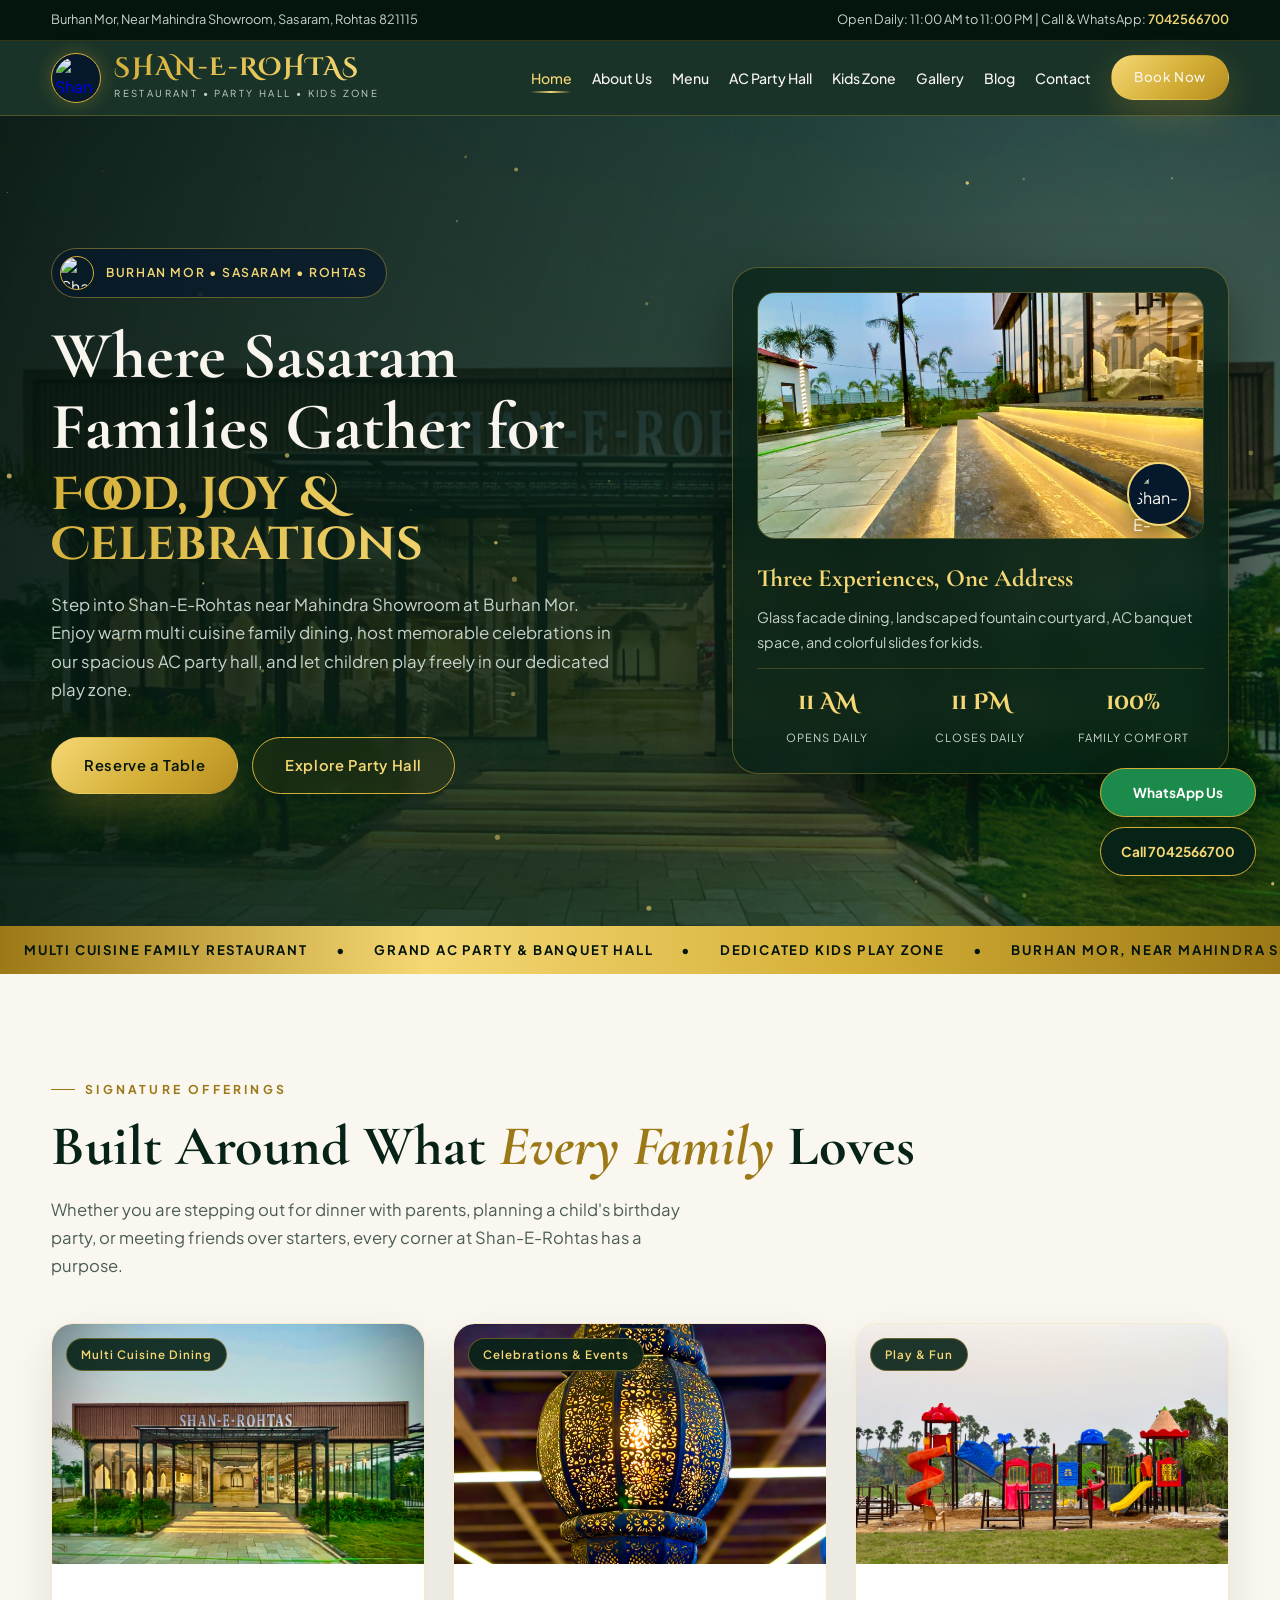
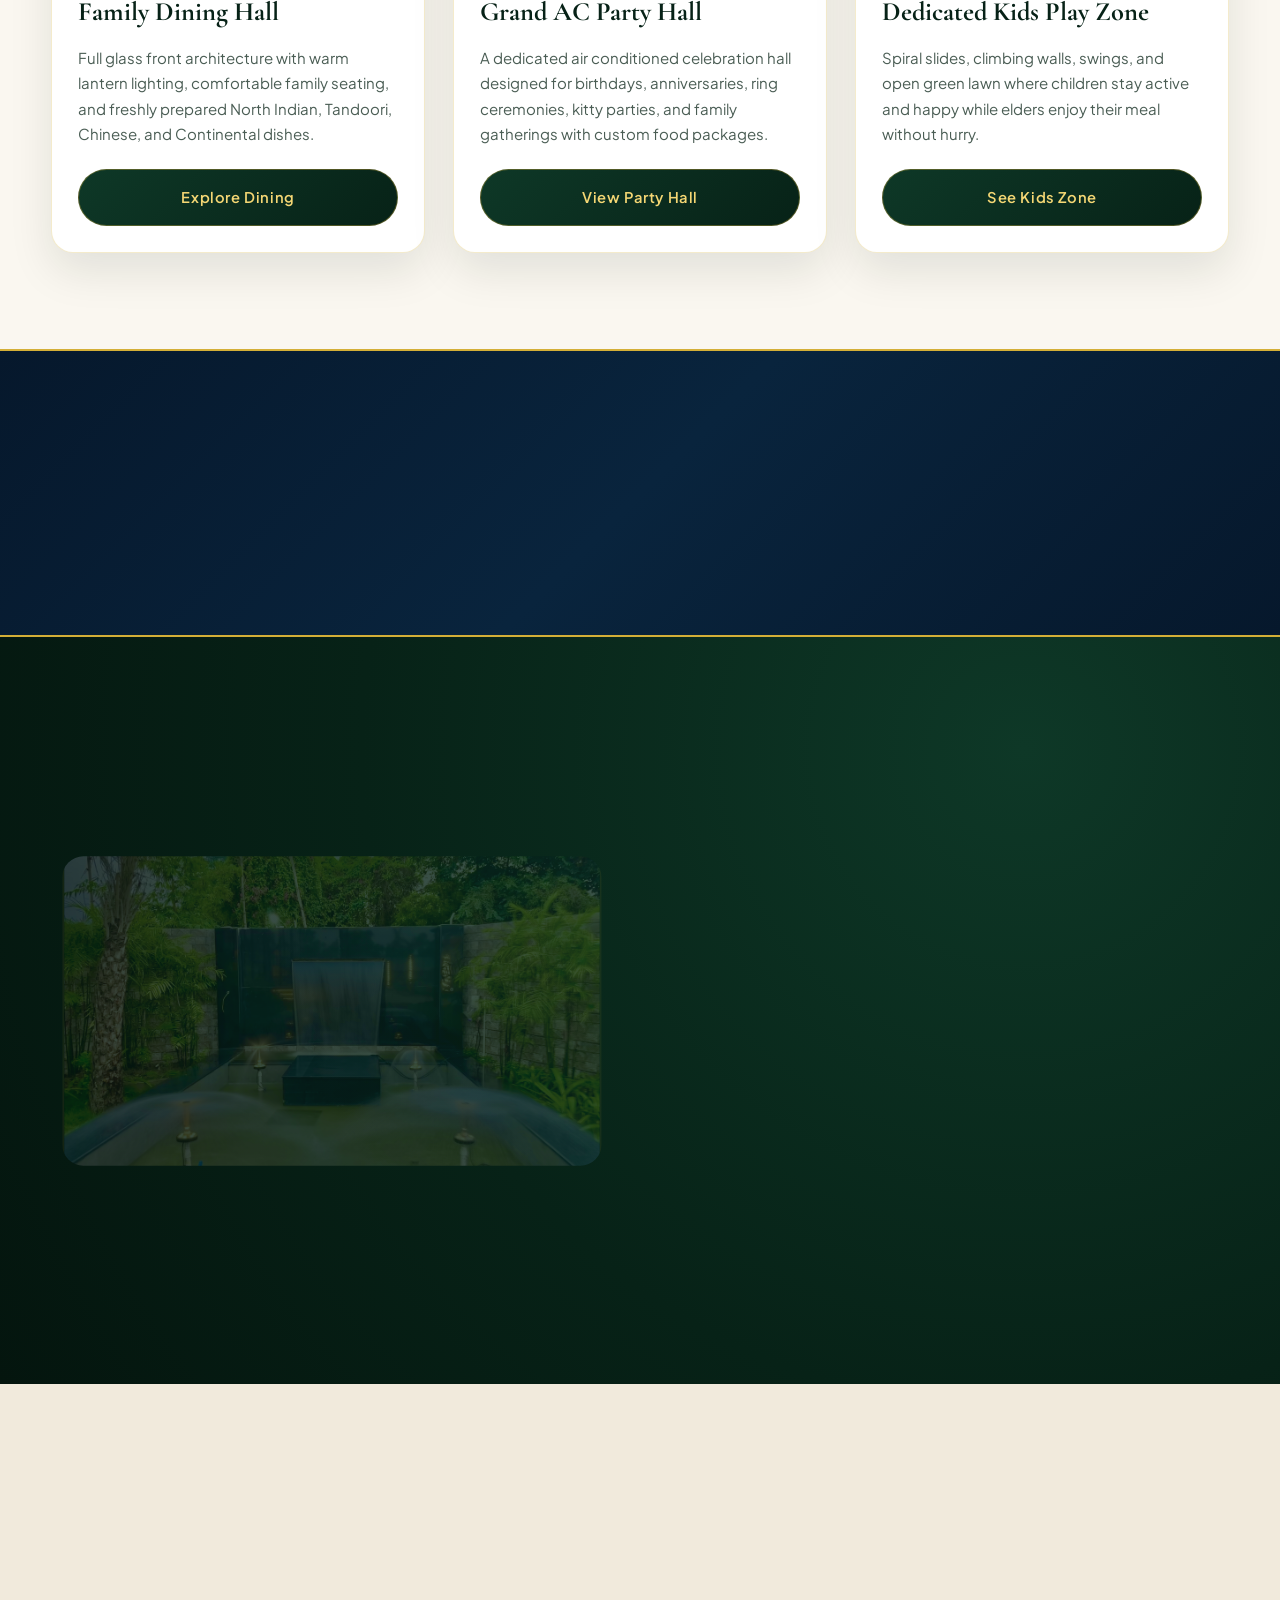
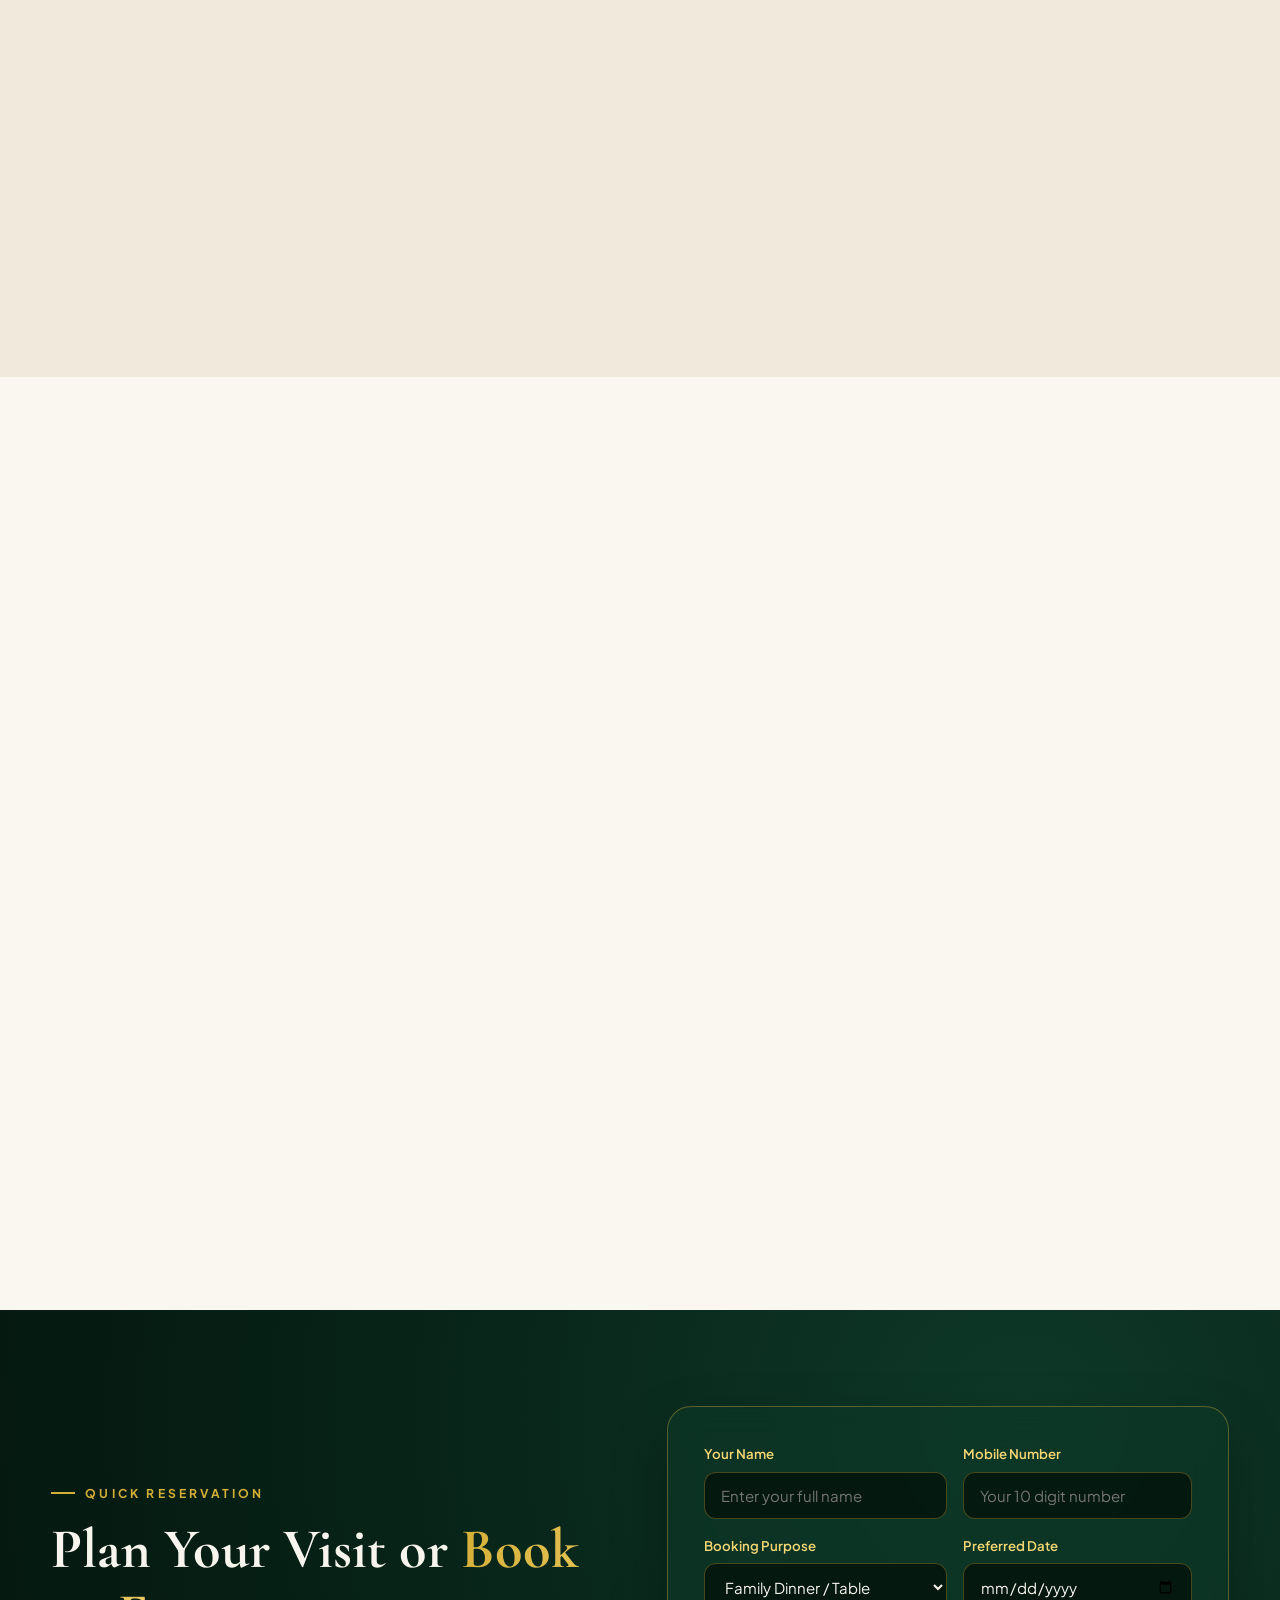
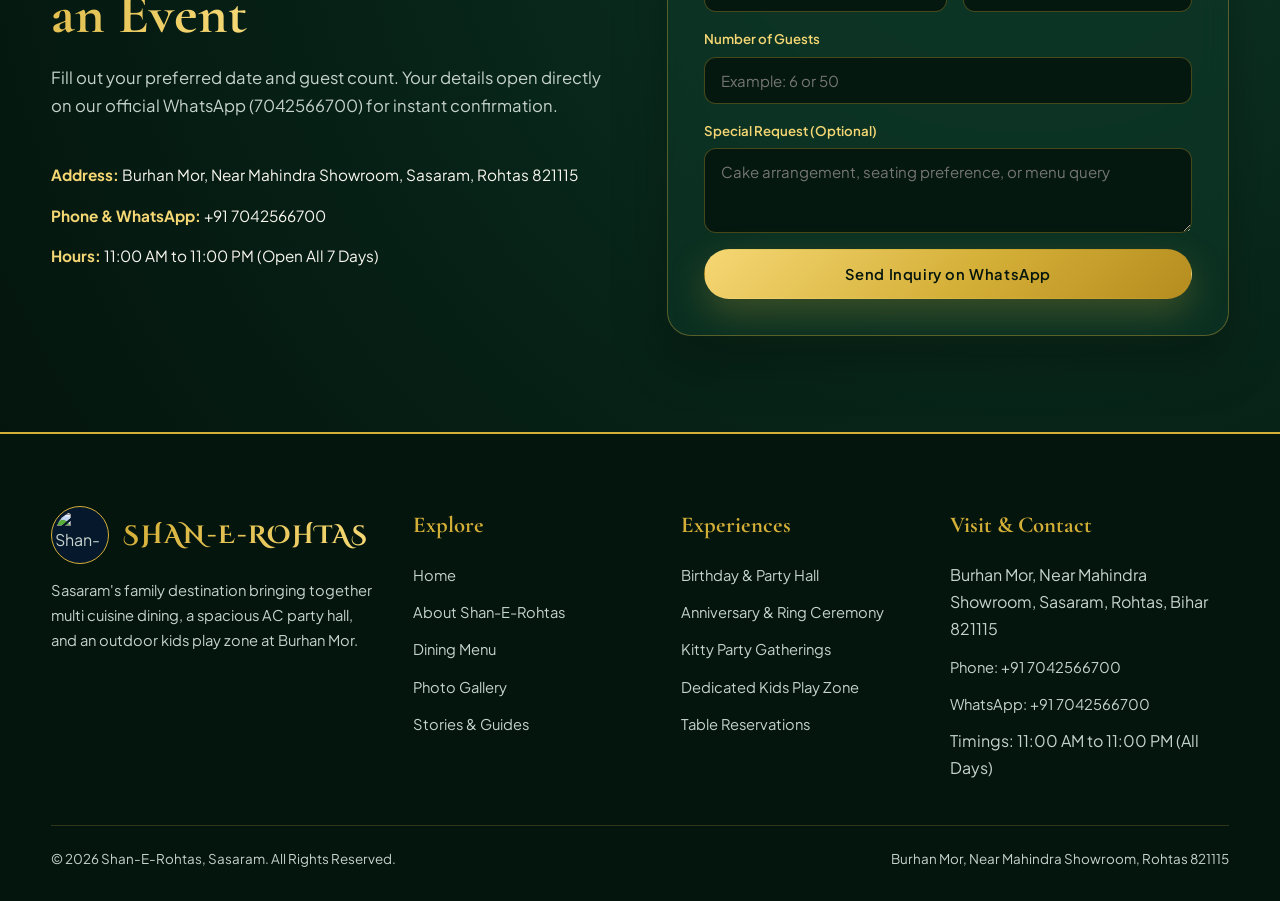
==== commit d305448a: "Add files via upload" ====
--- a/index.html
+++ b/index.html
@@ -5,9 +5,18 @@
   <meta name="viewport" content="width=device-width, initial-scale=1.0">
   <title>Shan-E-Rohtas | Family Restaurant, AC Party Hall & Kids Play Zone in Sasaram</title>
   <meta name="description" content="Visit Shan-E-Rohtas at Burhan Mor, Near Mahindra Showroom, Sasaram, Rohtas 821115. Multi cuisine family restaurant, AC party hall, and dedicated kids play zone.">
+  <link rel="icon" type="image/png" href="SHAN-E-ROHTAS.png">
   <link rel="stylesheet" href="style.css">
 </head>
 <body>
+  <div class="preloader" id="preloader">
+    <div class="preloader-ring">
+      <img src="SHAN-E-ROHTAS.png" alt="Shan-E-Rohtas Royal Emblem">
+    </div>
+    <div class="preloader-title">SHAN-E-ROHTAS</div>
+    <div class="preloader-sub">Sasaram &bull; Rohtas</div>
+  </div>
+  <div class="scroll-progress" id="scroll-progress"></div>
   <div class="top-bar">
     <div class="container top-bar-inner">
       <span>Burhan Mor, Near Mahindra Showroom, Sasaram, Rohtas 821115</span>
@@ -17,16 +26,21 @@
   <header class="navbar">
     <div class="container nav-inner">
       <a href="index.html" class="brand-logo">
-        <span class="brand-title">SHAN-E-ROHTAS</span>
-        <span class="brand-sub">Restaurant &bull; Party Hall &bull; Kids Zone</span>
+        <span class="brand-crest"><img src="SHAN-E-ROHTAS.png" alt="Shan-E-Rohtas Emblem"></span>
+        <span class="brand-text-wrap">
+          <span class="brand-title">SHAN-E-ROHTAS</span>
+          <span class="brand-sub">Restaurant &bull; Party Hall &bull; Kids Zone</span>
+        </span>
       </a>
-      <button class="menu-toggle" aria-label="Menu">&#9776;</button>
+      <button class="menu-toggle" aria-label="Open Navigation Menu">
+        <span></span><span></span><span></span>
+      </button>
       <ul class="nav-links">
         <li><a href="index.html" class="active">Home</a></li>
         <li><a href="about.html" >About Us</a></li>
         <li><a href="menu.html" >Menu</a></li>
         <li><a href="party-hall.html" >AC Party Hall</a></li>
-        <li><a href="kids-zone.html" >Kids Play Zone</a></li>
+        <li><a href="kids-zone.html" >Kids Zone</a></li>
         <li><a href="gallery.html" >Gallery</a></li>
         <li><a href="blog.html" >Blog</a></li>
         <li><a href="contact.html" >Contact</a></li>
@@ -37,9 +51,13 @@
 
   <section class="hero tone-dark">
     <div class="hero-bg"></div>
+    <canvas class="gold-particles" id="gold-particles"></canvas>
     <div class="container hero-grid">
       <div class="reveal">
-        <div class="hero-badge">Burhan Mor &bull; Sasaram &bull; Rohtas</div>
+        <div class="hero-emblem-row">
+          <img src="SHAN-E-ROHTAS.png" alt="Shan-E-Rohtas Crest">
+          <span>Burhan Mor &bull; Sasaram &bull; Rohtas</span>
+        </div>
         <h1 class="hero-title">Where Sasaram Families Gather for <span class="gold-accent">Food, Joy &amp; Celebrations</span></h1>
         <p class="hero-desc">Step into Shan-E-Rohtas near Mahindra Showroom at Burhan Mor. Enjoy warm multi cuisine family dining, host memorable celebrations in our spacious AC party hall, and let children play freely in our dedicated play zone.</p>
         <div class="hero-actions">
@@ -47,8 +65,13 @@
           <a href="party-hall.html" class="btn btn-outline-gold">Explore Party Hall</a>
         </div>
       </div>
-      <div class="hero-card reveal">
-        <img src="evening-walkway.JPG" alt="Shan-E-Rohtas Illuminated Walkway at Burhan Mor Sasaram" class="hero-card-img">
+      <div class="hero-card tilt-card reveal delay-2">
+        <div class="hero-card-media">
+          <img src="evening-walkway.JPG" alt="Shan-E-Rohtas Illuminated Walkway at Burhan Mor Sasaram" class="hero-card-img">
+          <div class="hero-card-seal">
+            <img src="SHAN-E-ROHTAS.png" alt="Shan-E-Rohtas Official Logo">
+          </div>
+        </div>
         <h3 style="font-family:var(--font-serif); font-size:1.55rem; color:var(--gold-bright); margin-bottom:6px;">Three Experiences, One Address</h3>
         <p style="font-size:0.9rem; color:var(--text-muted-light); margin-bottom:14px;">Glass facade dining, landscaped fountain courtyard, AC banquet space, and colorful slides for kids.</p>
         <div class="hero-stats">
@@ -85,7 +108,7 @@
         <p class="section-lead">Whether you are stepping out for dinner with parents, planning a child's birthday party, or meeting friends over starters, every corner at Shan-E-Rohtas has a purpose.</p>
       </div>
       <div class="pillars-grid">
-        <article class="pillar-card reveal">
+        <article class="pillar-card reveal delay-1">
           <div class="pillar-img-wrap">
             <span class="pillar-tag">Multi Cuisine Dining</span>
             <img src="front-elevation.JPG" alt="Shan-E-Rohtas Family Restaurant Front View">
@@ -96,7 +119,7 @@
             <a href="menu.html" class="btn btn-emerald">Explore Dining</a>
           </div>
         </article>
-        <article class="pillar-card reveal">
+        <article class="pillar-card reveal delay-2">
           <div class="pillar-img-wrap">
             <span class="pillar-tag">Celebrations &amp; Events</span>
             <img src="royal-lantern.JPG" alt="Shan-E-Rohtas AC Party Hall Interior">
@@ -107,7 +130,7 @@
             <a href="party-hall.html" class="btn btn-emerald">View Party Hall</a>
           </div>
         </article>
-        <article class="pillar-card reveal">
+        <article class="pillar-card reveal delay-3">
           <div class="pillar-img-wrap">
             <span class="pillar-tag">Play &amp; Fun</span>
             <img src="kids-play-zone.JPG" alt="Shan-E-Rohtas Kids Play Zone Sasaram">
@@ -122,9 +145,16 @@
     </div>
   </section>
 
+  <section class="royal-crest-banner">
+    <div class="container royal-crest-inner reveal">
+      <img src="SHAN-E-ROHTAS.png" alt="Shan-E-Rohtas Official Crest" class="royal-crest-logo">
+      <p class="royal-crest-caption">A Warm Landmark of Hospitality, <span>Taste &amp; Family Togetherness</span> in the Heart of Rohtas</p>
+    </div>
+  </section>
+
   <section class="section-pad tone-dark">
     <div class="container split-grid">
-      <div class="split-media reveal">
+      <div class="split-media reveal-curtain">
         <img src="waterfall-fountain.JPG" alt="Landscaped Waterfall Fountain at Shan-E-Rohtas">
       </div>
       <div class="reveal">
@@ -144,7 +174,7 @@
 
   <section class="section-pad tone-cream-alt">
     <div class="container">
-      <div class="reveal" style="display:flex; justify-content:space-between; align-items:flex-end; flex-wrap:wrap; gap:20px; margin-bottom:40px;">
+      <div class="reveal" style="display:flex; justify-content:space-between; align-items:flex-end; flex-wrap:wrap; gap:20px; margin-bottom:38px;">
         <div>
           <span class="eyebrow">Visual Tour</span>
           <h2 class="dual-heading" style="margin-bottom:0;">Glimpses of <span>Shan-E-Rohtas</span></h2>
@@ -152,19 +182,19 @@
         <a href="gallery.html" class="btn btn-emerald">Open Full Gallery</a>
       </div>
       <div class="gallery-grid">
-        <div class="gallery-item reveal">
+        <div class="gallery-item reveal delay-1">
           <img src="front-elevation.JPG" alt="Main Glass Entrance">
           <div class="gallery-overlay"><h4>Main Glass Facade</h4><span>Grand Evening Welcome</span></div>
         </div>
-        <div class="gallery-item reveal">
+        <div class="gallery-item reveal delay-2">
           <img src="waterfall-fountain.JPG" alt="Courtyard Waterfall">
           <div class="gallery-overlay"><h4>Courtyard Fountain</h4><span>Peaceful Outdoor Feature</span></div>
         </div>
-        <div class="gallery-item reveal">
+        <div class="gallery-item reveal delay-3">
           <img src="kids-play-zone.JPG" alt="Kids Play Area">
           <div class="gallery-overlay"><h4>Kids Play House</h4><span>Slides &amp; Activity Zone</span></div>
         </div>
-        <div class="gallery-item reveal">
+        <div class="gallery-item reveal delay-3">
           <img src="pergola-walkway.JPG" alt="Covered Walkway">
           <div class="gallery-overlay"><h4>Garden Corridor</h4><span>Leading to the Play Lawn</span></div>
         </div>
@@ -180,7 +210,7 @@
         <p class="section-lead">Ideas for family outings, birthday celebrations, and weekend dining in Sasaram and Rohtas.</p>
       </div>
       <div class="blog-grid">
-        <article class="blog-card reveal">
+        <article class="blog-card reveal delay-1">
           <img src="kids-play-zone.JPG" alt="Family Outing with Kids in Sasaram">
           <div class="blog-body">
             <span class="blog-meta">Family Dining &bull; Sasaram</span>
@@ -189,7 +219,7 @@
             <a href="family-dining-kids-sasaram.html" class="btn btn-emerald">Read Article</a>
           </div>
         </article>
-        <article class="blog-card reveal">
+        <article class="blog-card reveal delay-2">
           <img src="royal-lantern.JPG" alt="Birthday Party Hall in Sasaram">
           <div class="blog-body">
             <span class="blog-meta">Celebrations &bull; Party Hall</span>
@@ -198,7 +228,7 @@
             <a href="birthday-party-planning-sasaram.html" class="btn btn-emerald">Read Article</a>
           </div>
         </article>
-        <article class="blog-card reveal">
+        <article class="blog-card reveal delay-3">
           <img src="front-elevation.JPG" alt="Weekend Food Spots in Rohtas">
           <div class="blog-body">
             <span class="blog-meta">Rohtas Guide &bull; Outings</span>
@@ -223,7 +253,7 @@
           <div><strong style="color:var(--gold-bright);">Hours:</strong> 11:00 AM to 11:00 PM (Open All 7 Days)</div>
         </div>
       </div>
-      <div class="booking-box reveal">
+      <div class="booking-box reveal delay-2">
         <form id="whatsapp-booking-form" class="form-grid">
           <div class="form-group">
             <label for="guest-name">Your Name</label>
@@ -263,16 +293,21 @@
   </section>
 
   <div class="lightbox" id="lightbox">
-    <button class="lightbox-close" id="lightbox-close">&times;</button>
+    <button class="lightbox-close" id="lightbox-close" aria-label="Close">&times;</button>
+    <button class="lightbox-nav lightbox-prev" id="lightbox-prev" aria-label="Previous">&#8249;</button>
     <img id="lightbox-img" src="" alt="Preview">
+    <button class="lightbox-nav lightbox-next" id="lightbox-next" aria-label="Next">&#8250;</button>
   </div>
 
   <footer class="footer">
     <div class="container">
       <div class="footer-grid">
         <div>
-          <span class="brand-title">SHAN-E-ROHTAS</span>
-          <p style="margin-top:14px; font-size:0.93rem;">Sasaram's family destination bringing together multi cuisine dining, a spacious AC party hall, and an outdoor kids play zone at Burhan Mor.</p>
+          <div class="footer-brand-row">
+            <img src="SHAN-E-ROHTAS.png" alt="Shan-E-Rohtas Logo" class="footer-logo-img">
+            <span class="brand-title">SHAN-E-ROHTAS</span>
+          </div>
+          <p style="font-size:0.92rem;">Sasaram's family destination bringing together multi cuisine dining, a spacious AC party hall, and an outdoor kids play zone at Burhan Mor.</p>
         </div>
         <div>
           <h4>Explore</h4>
--- a/style.css
+++ b/style.css
@@ -1,26 +1,29 @@
-@import url('https://fonts.googleapis.com/css2?family=Cormorant+Garamond:ital,wght@0,600;0,700;1,600&family=Plus+Jakarta+Sans:wght@400;500;600;700&display=swap');
+@import url('https://fonts.googleapis.com/css2?family=Cinzel+Decorative:wght@700;900&family=Cormorant+Garamond:ital,wght@0,600;0,700;1,600&family=Plus+Jakarta+Sans:wght@400;500;600;700&display=swap');
 
 :root {
-  --emerald-deep: #09261b;
-  --emerald-mid: #103c2c;
-  --emerald-light: #18543e;
+  --emerald-void: #04150e;
+  --emerald-deep: #072217;
+  --emerald-mid: #0e3827;
+  --emerald-light: #164f38;
+  --navy-crest: #06182c;
   --ivory-cream: #faf7f0;
-  --ivory-soft: #f2ece0;
+  --ivory-soft: #f1eadc;
   --gold-primary: #d4af37;
-  --gold-bright: #f0cf65;
-  --gold-dark: #9e7d1c;
-  --text-light: #f6f3eb;
-  --text-muted-light: #cbd5cf;
-  --text-dark: #16241e;
-  --text-muted-dark: #4b5d55;
+  --gold-bright: #f5d774;
+  --gold-dark: #9c7916;
+  --text-light: #f8f5ee;
+  --text-muted-light: #c6d3cc;
+  --text-dark: #14221c;
+  --text-muted-dark: #4a5d54;
+  --font-display: 'Cinzel Decorative', Georgia, serif;
   --font-serif: 'Cormorant Garamond', Georgia, serif;
   --font-sans: 'Plus Jakarta Sans', -apple-system, BlinkMacSystemFont, sans-serif;
-  --shadow-gold: 0 12px 32px rgba(212, 175, 55, 0.22);
-  --shadow-card: 0 16px 40px rgba(9, 38, 27, 0.10);
-  --transition: all 0.42s cubic-bezier(0.22, 1, 0.36, 1);
-}
-
-* {
+  --shadow-gold: 0 14px 36px rgba(212, 175, 55, 0.25);
+  --shadow-card: 0 18px 44px rgba(7, 34, 23, 0.10);
+  --ease-luxury: cubic-bezier(0.22, 1, 0.36, 1);
+}
+
+*, *::before, *::after {
   margin: 0;
   padding: 0;
   box-sizing: border-box;
@@ -37,23 +40,122 @@
   color: var(--text-dark);
   line-height: 1.7;
   overflow-x: hidden;
-}
-
+  -webkit-font-smoothing: antialiased;
+}
+
+body.no-scroll {
+  overflow: hidden;
+}
+
+/* Scroll Progress Bar */
+.scroll-progress {
+  position: fixed;
+  top: 0;
+  left: 0;
+  width: 0%;
+  height: 3px;
+  background: linear-gradient(90deg, var(--gold-dark), var(--gold-bright), var(--gold-primary));
+  z-index: 3000;
+  box-shadow: 0 0 10px rgba(245, 215, 116, 0.7);
+  transition: width 0.08s linear;
+}
+
+/* Royal Preloader Curtain */
+.preloader {
+  position: fixed;
+  inset: 0;
+  background: radial-gradient(circle at center, #0a2a1d 0%, #04150e 100%);
+  z-index: 9999;
+  display: flex;
+  flex-direction: column;
+  align-items: center;
+  justify-content: center;
+  gap: 18px;
+  transition: clip-path 0.9s var(--ease-luxury), opacity 0.6s ease, visibility 0.9s;
+  clip-path: inset(0 0 0 0);
+}
+
+.preloader.hide {
+  clip-path: inset(0 0 100% 0);
+  opacity: 0;
+  visibility: hidden;
+  pointer-events: none;
+}
+
+.preloader-ring {
+  width: 132px;
+  height: 132px;
+  border-radius: 50%;
+  padding: 6px;
+  position: relative;
+  display: flex;
+  align-items: center;
+  justify-content: center;
+  background: var(--navy-crest);
+  box-shadow: 0 0 40px rgba(212, 175, 55, 0.35);
+}
+
+.preloader-ring::before {
+  content: '';
+  position: absolute;
+  inset: -4px;
+  border-radius: 50%;
+  border: 2px solid transparent;
+  border-top-color: var(--gold-bright);
+  border-right-color: var(--gold-primary);
+  animation: spinRing 1.4s linear infinite;
+}
+
+.preloader-ring img {
+  width: 100%;
+  height: 100%;
+  object-fit: contain;
+  border-radius: 50%;
+  animation: pulseLogo 1.8s ease-in-out infinite alternate;
+}
+
+.preloader-title {
+  font-family: var(--font-display);
+  font-weight: 700;
+  font-size: 1.35rem;
+  letter-spacing: 3px;
+  color: var(--gold-bright);
+}
+
+.preloader-sub {
+  font-size: 0.72rem;
+  letter-spacing: 4px;
+  text-transform: uppercase;
+  color: var(--text-muted-light);
+}
+
+@keyframes spinRing {
+  to { transform: rotate(360deg); }
+}
+
+@keyframes pulseLogo {
+  0% { transform: scale(0.95); opacity: 0.85; }
+  100% { transform: scale(1.04); opacity: 1; }
+}
+
+/* Custom Scrollbar */
 ::-webkit-scrollbar {
-  width: 9px;
+  width: 8px;
 }
 ::-webkit-scrollbar-track {
-  background: var(--emerald-deep);
+  background: var(--emerald-void);
 }
 ::-webkit-scrollbar-thumb {
   background: linear-gradient(var(--gold-dark), var(--gold-primary));
   border-radius: 6px;
 }
 
+/* Dual Tone Sections */
 .tone-dark {
-  background: radial-gradient(circle at top right, var(--emerald-mid), var(--emerald-deep));
+  background: radial-gradient(circle at 80% 15%, var(--emerald-mid) 0%, var(--emerald-deep) 55%, var(--emerald-void) 100%);
   color: var(--text-light);
   position: relative;
+  overflow: hidden;
 }
 
 .tone-light {
@@ -69,24 +171,45 @@
 }
 
 .container {
-  width: 90%;
-  max-width: 1240px;
+  width: min(92%, 1240px);
   margin: 0 auto;
+  position: relative;
+  z-index: 2;
 }
 
 .section-pad {
-  padding: 88px 0;
-}
-
+  padding: 96px 0;
+}
+
+/* Ambient Floating Gold Dust Canvas */
+.gold-particles {
+  position: absolute;
+  inset: 0;
+  width: 100%;
+  height: 100%;
+  pointer-events: none;
+  z-index: 1;
+}
+
+/* Dual Typography System */
 .eyebrow {
-  display: inline-block;
+  display: inline-flex;
+  align-items: center;
+  gap: 10px;
   font-family: var(--font-sans);
-  font-size: 0.78rem;
+  font-size: 0.76rem;
   font-weight: 700;
-  letter-spacing: 3px;
+  letter-spacing: 3.2px;
   text-transform: uppercase;
   color: var(--gold-primary);
-  margin-bottom: 12px;
+  margin-bottom: 14px;
+}
+
+.eyebrow::before {
+  content: '';
+  width: 24px;
+  height: 1.5px;
+  background: currentColor;
 }
 
 .tone-light .eyebrow, .tone-cream-alt .eyebrow {
@@ -95,9 +218,9 @@
 
 .dual-heading {
   font-family: var(--font-serif);
-  font-size: clamp(2rem, 4.5vw, 3.5rem);
+  font-size: clamp(2.1rem, 4.4vw, 3.6rem);
   font-weight: 700;
-  line-height: 1.15;
+  line-height: 1.14;
   margin-bottom: 18px;
 }
 
@@ -106,11 +229,11 @@
 }
 
 .tone-dark .dual-heading span {
-  background: linear-gradient(120deg, var(--gold-primary), var(--gold-bright), var(--gold-primary));
-  background-size: 200% auto;
+  background: linear-gradient(110deg, var(--gold-primary) 0%, var(--gold-bright) 45%, #fff0b8 55%, var(--gold-primary) 100%);
+  background-size: 220% auto;
   -webkit-background-clip: text;
   -webkit-text-fill-color: transparent;
-  animation: shimmerGold 4.5s linear infinite;
+  animation: shimmerGold 4.2s linear infinite;
 }
 
 .tone-light .dual-heading, .tone-cream-alt .dual-heading {
@@ -124,13 +247,13 @@
 
 @keyframes shimmerGold {
   0% { background-position: 0% center; }
-  100% { background-position: 200% center; }
+  100% { background-position: 220% center; }
 }
 
 .section-lead {
-  font-size: 1.03rem;
-  max-width: 660px;
-  margin-bottom: 40px;
+  font-size: 1.04rem;
+  max-width: 650px;
+  margin-bottom: 42px;
 }
 
 .tone-dark .section-lead {
@@ -141,84 +264,88 @@
   color: var(--text-muted-dark);
 }
 
+/* Luxury Magnetic Buttons */
 .btn {
   display: inline-flex;
   align-items: center;
   justify-content: center;
   gap: 10px;
-  padding: 14px 30px;
+  padding: 15px 32px;
   border-radius: 50px;
   font-family: var(--font-sans);
   font-weight: 600;
-  font-size: 0.94rem;
-  letter-spacing: 0.5px;
+  font-size: 0.92rem;
+  letter-spacing: 0.6px;
   text-decoration: none;
   cursor: pointer;
   border: 1.5px solid transparent;
   position: relative;
   overflow: hidden;
-  transition: var(--transition);
+  transition: transform 0.35s var(--ease-luxury), box-shadow 0.35s var(--ease-luxury), background 0.35s ease, color 0.35s ease;
   z-index: 1;
 }
 
-.btn::before {
+.btn::after {
   content: '';
   position: absolute;
   top: 0;
-  left: -100%;
-  width: 100%;
+  left: -120%;
+  width: 80%;
   height: 100%;
-  background: linear-gradient(90deg, transparent, rgba(255,255,255,0.32), transparent);
-  transition: left 0.65s ease;
+  background: linear-gradient(120deg, transparent, rgba(255, 255, 255, 0.38), transparent);
+  transform: skewX(-22deg);
+  transition: left 0.7s var(--ease-luxury);
   z-index: -1;
 }
 
-.btn:hover::before {
-  left: 100%;
+.btn:hover::after {
+  left: 140%;
 }
 
 .btn-gold {
-  background: linear-gradient(135deg, var(--gold-primary), #b99224);
-  color: var(--emerald-deep);
+  background: linear-gradient(135deg, var(--gold-bright), var(--gold-primary) 55%, #b58c1f);
+  color: var(--emerald-void);
   box-shadow: var(--shadow-gold);
 }
 
 .btn-gold:hover {
-  transform: translateY(-3px) scale(1.02);
-  box-shadow: 0 18px 36px rgba(212, 175, 55, 0.36);
+  transform: translateY(-4px) scale(1.02);
+  box-shadow: 0 20px 42px rgba(212, 175, 55, 0.42);
 }
 
 .btn-outline-gold {
   border-color: var(--gold-primary);
   color: var(--gold-bright);
   background: rgba(212, 175, 55, 0.08);
+  backdrop-filter: blur(8px);
 }
 
 .btn-outline-gold:hover {
   background: var(--gold-primary);
-  color: var(--emerald-deep);
-  transform: translateY(-3px);
+  color: var(--emerald-void);
+  transform: translateY(-4px);
+  box-shadow: var(--shadow-gold);
 }
 
 .btn-emerald {
-  background: var(--emerald-deep);
+  background: linear-gradient(135deg, var(--emerald-mid), var(--emerald-deep));
   color: var(--gold-bright);
-  border-color: var(--emerald-deep);
+  border-color: rgba(212, 175, 55, 0.35);
 }
 
 .btn-emerald:hover {
-  background: var(--emerald-light);
-  transform: translateY(-3px);
-  box-shadow: 0 14px 28px rgba(9, 38, 27, 0.24);
-}
-
-/* Header & Navigation */
+  background: linear-gradient(135deg, var(--emerald-light), var(--emerald-mid));
+  transform: translateY(-4px);
+  box-shadow: 0 16px 32px rgba(7, 34, 23, 0.28);
+}
+
+/* Top Bar & Header Navigation */
 .top-bar {
-  background: #051811;
+  background: var(--emerald-void);
   color: var(--text-muted-light);
-  font-size: 0.82rem;
+  font-size: 0.8rem;
   padding: 9px 0;
-  border-bottom: 1px solid rgba(212, 175, 55, 0.2);
+  border-bottom: 1px solid rgba(212, 175, 55, 0.22);
 }
 
 .top-bar-inner {
@@ -226,7 +353,7 @@
   justify-content: space-between;
   align-items: center;
   flex-wrap: wrap;
-  gap: 8px;
+  gap: 10px;
 }
 
 .top-bar a {
@@ -238,169 +365,263 @@
 .navbar {
   position: sticky;
   top: 0;
-  z-index: 1000;
-  background: rgba(9, 38, 27, 0.96);
-  backdrop-filter: blur(14px);
-  border-bottom: 1px solid rgba(212, 175, 55, 0.25);
-  transition: var(--transition);
+  z-index: 1200;
+  background: rgba(7, 34, 23, 0.92);
+  backdrop-filter: blur(18px);
+  -webkit-backdrop-filter: blur(18px);
+  border-bottom: 1px solid rgba(212, 175, 55, 0.28);
+  transition: padding 0.35s var(--ease-luxury), background 0.35s ease, box-shadow 0.35s ease;
 }
 
 .navbar.scrolled {
-  box-shadow: 0 10px 30px rgba(0, 0, 0, 0.3);
+  background: rgba(4, 21, 14, 0.97);
+  box-shadow: 0 12px 34px rgba(0, 0, 0, 0.38);
 }
 
 .nav-inner {
   display: flex;
   align-items: center;
   justify-content: space-between;
-  padding: 14px 0;
-}
-
+  padding: 12px 0;
+  gap: 18px;
+}
+
+/* Brand Identity with Logo Crest + Cinzel Decorative Bold */
 .brand-logo {
   text-decoration: none;
+  display: inline-flex;
+  align-items: center;
+  gap: 13px;
+  flex-shrink: 0;
+}
+
+.brand-crest {
+  width: 50px;
+  height: 50px;
+  border-radius: 50%;
+  background: var(--navy-crest);
+  border: 1.5px solid var(--gold-primary);
+  padding: 3px;
+  display: flex;
+  align-items: center;
+  justify-content: center;
+  box-shadow: 0 0 18px rgba(212, 175, 55, 0.28);
+  transition: transform 0.45s var(--ease-luxury), box-shadow 0.45s ease;
+  overflow: hidden;
+  flex-shrink: 0;
+}
+
+.brand-crest img {
+  width: 100%;
+  height: 100%;
+  object-fit: cover;
+  border-radius: 50%;
+}
+
+.brand-logo:hover .brand-crest {
+  transform: rotate(6deg) scale(1.06);
+  box-shadow: 0 0 26px rgba(245, 215, 116, 0.55);
+}
+
+.brand-text-wrap {
   display: flex;
   flex-direction: column;
 }
 
 .brand-title {
-  font-family: var(--font-serif);
-  font-size: 1.75rem;
+  font-family: var(--font-display);
+  font-size: clamp(1.15rem, 2vw, 1.55rem);
   font-weight: 700;
-  letter-spacing: 1.5px;
-  color: var(--gold-primary);
-  line-height: 1;
-  transition: var(--transition);
+  letter-spacing: 1.4px;
+  background: linear-gradient(120deg, var(--gold-primary), var(--gold-bright), var(--gold-primary));
+  background-size: 200% auto;
+  -webkit-background-clip: text;
+  -webkit-text-fill-color: transparent;
+  line-height: 1.1;
+  transition: letter-spacing 0.4s var(--ease-luxury);
+}
+
+.brand-logo:hover .brand-title {
+  letter-spacing: 2px;
+  animation: shimmerGold 2.5s linear infinite;
 }
 
 .brand-sub {
-  font-size: 0.64rem;
-  letter-spacing: 2.5px;
+  font-size: 0.6rem;
+  letter-spacing: 2.4px;
   text-transform: uppercase;
   color: var(--text-muted-light);
-  margin-top: 4px;
+  margin-top: 3px;
 }
 
 .nav-links {
   display: flex;
   align-items: center;
-  gap: 22px;
+  gap: 20px;
   list-style: none;
 }
 
 .nav-links a {
   color: var(--text-light);
   text-decoration: none;
-  font-size: 0.9rem;
+  font-size: 0.88rem;
   font-weight: 500;
   position: relative;
   padding: 6px 0;
-  transition: var(--transition);
-}
-
-.nav-links a::after {
+  transition: color 0.3s ease;
+  white-space: nowrap;
+}
+
+.nav-links a:not(.btn)::after {
   content: '';
   position: absolute;
   bottom: 0;
-  left: 0;
+  left: 50%;
   width: 0;
   height: 2px;
-  background: var(--gold-primary);
-  transition: width 0.35s ease;
+  background: linear-gradient(90deg, transparent, var(--gold-bright), transparent);
+  transform: translateX(-50%);
+  transition: width 0.35s var(--ease-luxury);
 }
 
 .nav-links a:hover, .nav-links a.active {
   color: var(--gold-bright);
 }
 
-.nav-links a:hover::after, .nav-links a.active::after {
+.nav-links a:not(.btn):hover::after, .nav-links a:not(.btn).active::after {
   width: 100%;
 }
 
 .nav-cta {
   padding: 10px 22px !important;
-  font-size: 0.85rem !important;
-}
-
+  font-size: 0.84rem !important;
+}
+
+/* Animated Hamburger Button */
 .menu-toggle {
   display: none;
+  width: 44px;
+  height: 44px;
+  border-radius: 12px;
   background: rgba(212, 175, 55, 0.12);
   border: 1.5px solid var(--gold-primary);
-  color: var(--gold-bright);
-  padding: 7px 13px;
-  border-radius: 10px;
-  font-size: 1.25rem;
   cursor: pointer;
+  position: relative;
+  z-index: 1400;
+  align-items: center;
+  justify-content: center;
+  flex-direction: column;
+  gap: 5px;
+}
+
+.menu-toggle span {
+  display: block;
+  width: 22px;
+  height: 2px;
+  background: var(--gold-bright);
+  border-radius: 2px;
+  transition: transform 0.35s var(--ease-luxury), opacity 0.25s ease;
+}
+
+.menu-toggle.open span:nth-child(1) {
+  transform: translateY(7px) rotate(45deg);
+}
+.menu-toggle.open span:nth-child(2) {
+  opacity: 0;
+}
+.menu-toggle.open span:nth-child(3) {
+  transform: translateY(-7px) rotate(-45deg);
 }
 
 /* Hero Section */
 .hero {
-  min-height: 84vh;
+  min-height: 90vh;
   display: flex;
   align-items: center;
   position: relative;
   overflow: hidden;
-  padding: 72px 0;
+  padding: 76px 0;
 }
 
 .hero-bg {
   position: absolute;
-  inset: 0;
-  background: linear-gradient(105deg, rgba(6, 26, 18, 0.92) 0%, rgba(9, 38, 27, 0.78) 55%, rgba(9, 38, 27, 0.52) 100%),
+  inset: -4%;
+  background: linear-gradient(108deg, rgba(4, 21, 14, 0.94) 0%, rgba(7, 34, 23, 0.82) 52%, rgba(7, 34, 23, 0.52) 100%),
               url('front-elevation.JPG') center/cover no-repeat;
-  animation: slowZoom 18s ease-in-out infinite alternate;
+  animation: heroPan 20s ease-in-out infinite alternate;
   z-index: 0;
-}
-
-@keyframes slowZoom {
-  0% { transform: scale(1); }
-  100% { transform: scale(1.07); }
+  will-change: transform;
+}
+
+@keyframes heroPan {
+  0% { transform: scale(1) translateY(0px); }
+  100% { transform: scale(1.08) translateY(-12px); }
 }
 
 .hero-grid {
   position: relative;
   z-index: 2;
   display: grid;
-  grid-template-columns: 1.15fr 0.85fr;
-  gap: 44px;
-  align-items: center;
-}
-
-.hero-badge {
+  grid-template-columns: 1.12fr 0.88fr;
+  gap: 48px;
+  align-items: center;
+}
+
+.hero-emblem-row {
   display: inline-flex;
   align-items: center;
-  gap: 8px;
-  background: rgba(212, 175, 55, 0.14);
-  border: 1px solid rgba(212, 175, 55, 0.4);
+  gap: 12px;
+  background: rgba(6, 24, 44, 0.72);
+  border: 1px solid rgba(212, 175, 55, 0.45);
+  padding: 7px 18px 7px 8px;
+  border-radius: 50px;
+  margin-bottom: 22px;
+  backdrop-filter: blur(10px);
+}
+
+.hero-emblem-row img {
+  width: 34px;
+  height: 34px;
+  border-radius: 50%;
+  object-fit: cover;
+  border: 1px solid var(--gold-primary);
+}
+
+.hero-emblem-row span {
+  font-size: 0.76rem;
+  font-weight: 600;
+  letter-spacing: 1.6px;
+  text-transform: uppercase;
   color: var(--gold-bright);
-  padding: 7px 16px;
-  border-radius: 50px;
-  font-size: 0.78rem;
-  font-weight: 600;
-  letter-spacing: 1.4px;
-  text-transform: uppercase;
-  margin-bottom: 18px;
 }
 
 .hero-title {
   font-family: var(--font-serif);
-  font-size: clamp(2.35rem, 5.2vw, 4.3rem);
+  font-size: clamp(2.45rem, 5.2vw, 4.4rem);
   font-weight: 700;
-  line-height: 1.1;
+  line-height: 1.08;
   color: var(--text-light);
-  margin-bottom: 18px;
+  margin-bottom: 20px;
 }
 
 .hero-title .gold-accent {
-  color: var(--gold-primary);
+  font-family: var(--font-display);
+  font-size: clamp(1.75rem, 3.6vw, 3.1rem);
+  font-weight: 700;
   display: block;
-  font-style: italic;
+  margin-top: 8px;
+  background: linear-gradient(120deg, var(--gold-primary), var(--gold-bright), #fff2c2, var(--gold-primary));
+  background-size: 220% auto;
+  -webkit-background-clip: text;
+  -webkit-text-fill-color: transparent;
+  animation: shimmerGold 4s linear infinite;
 }
 
 .hero-desc {
   color: var(--text-muted-light);
   font-size: 1.05rem;
-  max-width: 580px;
-  margin-bottom: 28px;
+  max-width: 560px;
+  margin-bottom: 32px;
 }
 
 .hero-actions {
@@ -409,49 +630,79 @@
   gap: 14px;
 }
 
+/* Hero Glass Card with 3D Tilt */
 .hero-card {
-  background: rgba(9, 38, 27, 0.76);
-  backdrop-filter: blur(16px);
-  border: 1px solid rgba(212, 175, 55, 0.35);
-  border-radius: 22px;
+  background: rgba(7, 34, 23, 0.72);
+  backdrop-filter: blur(18px);
+  -webkit-backdrop-filter: blur(18px);
+  border: 1px solid rgba(212, 175, 55, 0.38);
+  border-radius: 26px;
   padding: 24px;
-  box-shadow: 0 24px 60px rgba(0, 0, 0, 0.45);
-  animation: floatCard 6s ease-in-out infinite;
-}
-
-@keyframes floatCard {
-  0%, 100% { transform: translateY(0px); }
-  50% { transform: translateY(-8px); }
+  box-shadow: 0 28px 65px rgba(0, 0, 0, 0.48);
+  position: relative;
+  transform-style: preserve-3d;
+  transition: transform 0.25s ease-out;
+}
+
+.hero-card-media {
+  position: relative;
+  border-radius: 18px;
+  overflow: hidden;
+  margin-bottom: 18px;
+  border: 1px solid rgba(212, 175, 55, 0.32);
 }
 
 .hero-card-img {
   width: 100%;
-  height: 230px;
+  height: 245px;
   object-fit: cover;
-  border-radius: 14px;
-  margin-bottom: 16px;
-  border: 1px solid rgba(212, 175, 55, 0.3);
+  display: block;
+  transition: transform 0.8s var(--ease-luxury);
+}
+
+.hero-card:hover .hero-card-img {
+  transform: scale(1.06);
+}
+
+.hero-card-seal {
+  position: absolute;
+  bottom: 12px;
+  right: 12px;
+  width: 64px;
+  height: 64px;
+  border-radius: 50%;
+  background: var(--navy-crest);
+  border: 2px solid var(--gold-bright);
+  padding: 4px;
+  box-shadow: 0 8px 24px rgba(0, 0, 0, 0.55);
+}
+
+.hero-card-seal img {
+  width: 100%;
+  height: 100%;
+  object-fit: contain;
+  border-radius: 50%;
 }
 
 .hero-stats {
   display: grid;
   grid-template-columns: repeat(3, 1fr);
-  gap: 10px;
+  gap: 12px;
   text-align: center;
-  padding-top: 14px;
+  padding-top: 16px;
   border-top: 1px solid rgba(212, 175, 55, 0.25);
 }
 
 .stat-num {
-  font-family: var(--font-serif);
-  font-size: 1.55rem;
+  font-family: var(--font-display);
+  font-size: 1.35rem;
   font-weight: 700;
   color: var(--gold-bright);
   display: block;
 }
 
 .stat-label {
-  font-size: 0.72rem;
+  font-size: 0.7rem;
   color: var(--text-muted-light);
   text-transform: uppercase;
   letter-spacing: 1px;
@@ -459,20 +710,24 @@
 
 /* Marquee Ticker */
 .marquee-strip {
-  background: linear-gradient(90deg, var(--gold-dark), var(--gold-primary), var(--gold-dark));
-  color: var(--emerald-deep);
-  padding: 11px 0;
+  background: linear-gradient(90deg, var(--gold-dark), var(--gold-bright), var(--gold-primary), var(--gold-dark));
+  color: var(--emerald-void);
+  padding: 13px 0;
   overflow: hidden;
   white-space: nowrap;
   font-weight: 700;
-  font-size: 0.84rem;
-  letter-spacing: 1.4px;
+  font-size: 0.82rem;
+  letter-spacing: 1.8px;
   text-transform: uppercase;
 }
 
 .marquee-track {
   display: inline-block;
-  animation: marqueeScroll 28s linear infinite;
+  animation: marqueeScroll 30s linear infinite;
+}
+
+.marquee-strip:hover .marquee-track {
+  animation-play-state: paused;
 }
 
 .marquee-track span {
@@ -484,31 +739,32 @@
   100% { transform: translateX(-50%); }
 }
 
-/* Cards & Grids */
+/* 3 Pillars Cards with Curtain Reveal & Tilt */
 .pillars-grid {
   display: grid;
-  grid-template-columns: repeat(auto-fit, minmax(290px, 1fr));
-  gap: 26px;
+  grid-template-columns: repeat(3, 1fr);
+  gap: 28px;
 }
 
 .pillar-card {
   background: #ffffff;
-  border-radius: 20px;
+  border-radius: 22px;
   overflow: hidden;
   box-shadow: var(--shadow-card);
-  border: 1px solid rgba(212, 175, 55, 0.22);
-  transition: var(--transition);
+  border: 1px solid rgba(212, 175, 55, 0.25);
+  transition: transform 0.45s var(--ease-luxury), box-shadow 0.45s var(--ease-luxury), border-color 0.35s ease;
   display: flex;
   flex-direction: column;
 }
 
 .pillar-card:hover {
-  transform: translateY(-8px);
+  transform: translateY(-10px);
   border-color: var(--gold-primary);
+  box-shadow: 0 26px 56px rgba(7, 34, 23, 0.16);
 }
 
 .pillar-img-wrap {
-  height: 230px;
+  height: 240px;
   overflow: hidden;
   position: relative;
 }
@@ -517,28 +773,30 @@
   width: 100%;
   height: 100%;
   object-fit: cover;
-  transition: transform 0.7s ease;
+  transition: transform 0.8s var(--ease-luxury);
 }
 
 .pillar-card:hover .pillar-img-wrap img {
-  transform: scale(1.08);
+  transform: scale(1.09);
 }
 
 .pillar-tag {
   position: absolute;
   top: 14px;
   left: 14px;
-  background: var(--emerald-deep);
+  background: rgba(7, 34, 23, 0.9);
+  backdrop-filter: blur(8px);
   color: var(--gold-bright);
-  padding: 5px 13px;
+  padding: 6px 14px;
   border-radius: 50px;
-  font-size: 0.73rem;
+  font-size: 0.72rem;
   font-weight: 600;
   letter-spacing: 1px;
+  border: 1px solid rgba(212, 175, 55, 0.4);
 }
 
 .pillar-body {
-  padding: 24px;
+  padding: 26px;
   flex: 1;
   display: flex;
   flex-direction: column;
@@ -546,7 +804,7 @@
 
 .pillar-body h3 {
   font-family: var(--font-serif);
-  font-size: 1.6rem;
+  font-size: 1.65rem;
   color: var(--emerald-deep);
   margin-bottom: 10px;
 }
@@ -554,91 +812,177 @@
 .pillar-body p {
   color: var(--text-muted-dark);
   font-size: 0.94rem;
-  margin-bottom: 20px;
+  margin-bottom: 22px;
   flex: 1;
 }
 
+/* Split Layout */
 .split-grid {
   display: grid;
   grid-template-columns: 1fr 1fr;
-  gap: 48px;
+  gap: 54px;
   align-items: center;
 }
 
 .split-media {
-  border-radius: 22px;
+  border-radius: 24px;
   overflow: hidden;
-  border: 2px solid rgba(212, 175, 55, 0.35);
-  box-shadow: 0 20px 46px rgba(0, 0, 0, 0.22);
+  border: 2px solid rgba(212, 175, 55, 0.38);
+  box-shadow: 0 24px 54px rgba(0, 0, 0, 0.28);
+  position: relative;
 }
 
 .split-media img {
   width: 100%;
-  height: 400px;
+  height: 420px;
   object-fit: cover;
   display: block;
+  transition: transform 0.9s var(--ease-luxury);
+}
+
+.split-media:hover img {
+  transform: scale(1.06);
 }
 
 .feature-list {
   list-style: none;
-  margin: 20px 0 28px;
+  margin: 22px 0 30px;
   display: grid;
+  gap: 13px;
+}
+
+.feature-list li {
+  display: flex;
+  align-items: flex-start;
   gap: 12px;
-}
-
-.feature-list li {
-  display: flex;
-  align-items: flex-start;
-  gap: 10px;
-  font-size: 0.96rem;
+  font-size: 0.97rem;
 }
 
 .feature-icon {
-  color: var(--gold-primary);
+  color: var(--gold-bright);
   font-weight: 700;
+  flex-shrink: 0;
 }
 
 .tone-light .feature-icon {
   color: var(--gold-dark);
 }
 
-/* Gallery */
+/* Royal Logo Showcase Strip */
+.royal-crest-banner {
+  background: linear-gradient(135deg, var(--navy-crest) 0%, #09243d 50%, var(--navy-crest) 100%);
+  border-top: 2px solid var(--gold-primary);
+  border-bottom: 2px solid var(--gold-primary);
+  padding: 54px 0;
+  text-align: center;
+  position: relative;
+  overflow: hidden;
+}
+
+.royal-crest-inner {
+  display: flex;
+  flex-direction: column;
+  align-items: center;
+  gap: 16px;
+}
+
+.royal-crest-logo {
+  width: clamp(140px, 22vw, 210px);
+  height: auto;
+  border-radius: 20px;
+  filter: drop-shadow(0 12px 30px rgba(212, 175, 55, 0.3));
+  animation: floatGentle 4.5s ease-in-out infinite;
+}
+
+@keyframes floatGentle {
+  0%, 100% { transform: translateY(0px); }
+  50% { transform: translateY(-8px); }
+}
+
+.royal-crest-caption {
+  font-family: var(--font-serif);
+  font-size: clamp(1.3rem, 2.6vw, 1.95rem);
+  color: var(--text-light);
+  max-width: 680px;
+}
+
+.royal-crest-caption span {
+  color: var(--gold-bright);
+  font-style: italic;
+}
+
+/* Filter Tabs (Gallery & Menu) */
+.filter-tabs {
+  display: flex;
+  flex-wrap: wrap;
+  justify-content: center;
+  gap: 10px;
+  margin-bottom: 36px;
+}
+
+.filter-btn {
+  padding: 10px 22px;
+  border-radius: 50px;
+  border: 1.5px solid rgba(7, 34, 23, 0.2);
+  background: #ffffff;
+  color: var(--emerald-deep);
+  font-family: var(--font-sans);
+  font-weight: 600;
+  font-size: 0.86rem;
+  cursor: pointer;
+  transition: all 0.32s var(--ease-luxury);
+}
+
+.filter-btn:hover, .filter-btn.active {
+  background: var(--emerald-deep);
+  color: var(--gold-bright);
+  border-color: var(--gold-primary);
+  transform: translateY(-2px);
+  box-shadow: 0 10px 22px rgba(7, 34, 23, 0.16);
+}
+
+/* Gallery Grid & Lightbox */
 .gallery-grid {
   display: grid;
-  grid-template-columns: repeat(auto-fit, minmax(250px, 1fr));
-  gap: 18px;
+  grid-template-columns: repeat(4, 1fr);
+  gap: 20px;
 }
 
 .gallery-item {
   position: relative;
-  border-radius: 16px;
+  border-radius: 18px;
   overflow: hidden;
-  height: 240px;
+  height: 255px;
   cursor: pointer;
-  border: 1px solid rgba(212, 175, 55, 0.3);
+  border: 1.5px solid rgba(212, 175, 55, 0.32);
+  transition: transform 0.45s var(--ease-luxury), opacity 0.4s ease;
+}
+
+.gallery-item.hidden {
+  display: none;
 }
 
 .gallery-item img {
   width: 100%;
   height: 100%;
   object-fit: cover;
-  transition: transform 0.65s ease;
+  transition: transform 0.75s var(--ease-luxury);
 }
 
 .gallery-overlay {
   position: absolute;
   inset: 0;
-  background: linear-gradient(to top, rgba(9, 38, 27, 0.88), transparent 55%);
+  background: linear-gradient(to top, rgba(4, 21, 14, 0.92), transparent 60%);
   display: flex;
   flex-direction: column;
   justify-content: flex-end;
   padding: 18px;
   opacity: 0;
-  transition: var(--transition);
+  transition: opacity 0.35s ease;
 }
 
 .gallery-item:hover img {
-  transform: scale(1.08);
+  transform: scale(1.1);
 }
 
 .gallery-item:hover .gallery-overlay {
@@ -648,57 +992,112 @@
 .gallery-overlay h4 {
   font-family: var(--font-serif);
   color: var(--gold-bright);
-  font-size: 1.3rem;
+  font-size: 1.32rem;
 }
 
 .gallery-overlay span {
   color: var(--text-light);
-  font-size: 0.8rem;
+  font-size: 0.78rem;
 }
 
 .lightbox {
   position: fixed;
   inset: 0;
-  background: rgba(4, 18, 12, 0.94);
+  background: rgba(4, 18, 12, 0.96);
+  backdrop-filter: blur(10px);
   display: none;
   align-items: center;
   justify-content: center;
-  z-index: 2000;
+  z-index: 3000;
   padding: 20px;
 }
 
 .lightbox.open {
   display: flex;
+  animation: fadeInFast 0.25s ease;
+}
+
+@keyframes fadeInFast {
+  from { opacity: 0; }
+  to { opacity: 1; }
 }
 
 .lightbox img {
-  max-width: 92vw;
+  max-width: 90vw;
   max-height: 82vh;
-  border-radius: 14px;
+  border-radius: 16px;
   border: 2px solid var(--gold-primary);
-}
-
-.lightbox-close {
+  box-shadow: 0 24px 64px rgba(0, 0, 0, 0.65);
+}
+
+.lightbox-close, .lightbox-nav {
   position: absolute;
-  top: 20px;
-  right: 24px;
-  background: var(--gold-primary);
-  color: var(--emerald-deep);
+  background: rgba(212, 175, 55, 0.92);
+  color: var(--emerald-void);
   border: none;
-  width: 42px;
-  height: 42px;
+  width: 44px;
+  height: 44px;
   border-radius: 50%;
-  font-size: 1.4rem;
+  font-size: 1.35rem;
   font-weight: 700;
   cursor: pointer;
+  display: flex;
+  align-items: center;
+  justify-content: center;
+  transition: transform 0.25s ease;
+}
+
+.lightbox-close { top: 22px; right: 26px; }
+.lightbox-prev { left: 22px; top: 50%; transform: translateY(-50%); }
+.lightbox-next { right: 22px; top: 50%; transform: translateY(-50%); }
+
+.lightbox-close:hover { transform: scale(1.1); }
+
+/* Menu Cards Interactive Grid */
+.menu-grid {
+  display: grid;
+  grid-template-columns: repeat(3, 1fr);
+  gap: 24px;
+}
+
+.menu-card {
+  background: #ffffff;
+  border-radius: 20px;
+  padding: 26px;
+  border: 1px solid rgba(212, 175, 55, 0.28);
+  box-shadow: var(--shadow-card);
+  transition: transform 0.4s var(--ease-luxury), border-color 0.3s ease;
+}
+
+.menu-card:hover {
+  transform: translateY(-6px);
+  border-color: var(--gold-primary);
+}
+
+.menu-card.hidden {
+  display: none;
+}
+
+.menu-card h3 {
+  font-family: var(--font-serif);
+  font-size: 1.55rem;
+  color: var(--emerald-deep);
+  margin-bottom: 8px;
+}
+
+.menu-card p {
+  color: var(--text-muted-dark);
+  font-size: 0.93rem;
 }
 
 /* Booking Box */
 .booking-box {
-  background: rgba(16, 60, 44, 0.65);
-  border: 1px solid rgba(212, 175, 55, 0.35);
-  border-radius: 22px;
-  padding: 32px;
+  background: rgba(14, 56, 39, 0.62);
+  backdrop-filter: blur(16px);
+  border: 1px solid rgba(212, 175, 55, 0.38);
+  border-radius: 24px;
+  padding: 36px;
+  box-shadow: 0 24px 54px rgba(0, 0, 0, 0.25);
 }
 
 .form-grid {
@@ -718,29 +1117,31 @@
 }
 
 .form-group label {
-  font-size: 0.84rem;
+  font-size: 0.83rem;
   font-weight: 600;
   color: var(--gold-bright);
 }
 
 .form-group input, .form-group select, .form-group textarea {
-  padding: 12px 15px;
+  padding: 13px 16px;
   border-radius: 12px;
-  border: 1px solid rgba(212, 175, 55, 0.35);
-  background: rgba(5, 24, 17, 0.85);
+  border: 1px solid rgba(212, 175, 55, 0.32);
+  background: rgba(4, 21, 14, 0.85);
   color: var(--text-light);
   font-family: var(--font-sans);
   font-size: 0.94rem;
   outline: none;
+  transition: border-color 0.3s ease, box-shadow 0.3s ease;
 }
 
 .form-group input:focus, .form-group select:focus, .form-group textarea:focus {
   border-color: var(--gold-bright);
+  box-shadow: 0 0 0 3px rgba(212, 175, 55, 0.22);
 }
 
 /* Subpages & Blog */
 .page-hero {
-  padding: 72px 0 56px;
+  padding: 78px 0 60px;
   text-align: center;
   border-bottom: 2px solid var(--gold-primary);
 }
@@ -750,7 +1151,7 @@
   gap: 8px;
   font-size: 0.84rem;
   color: var(--gold-bright);
-  margin-bottom: 12px;
+  margin-bottom: 14px;
 }
 
 .breadcrumb a {
@@ -760,50 +1161,51 @@
 
 .blog-grid {
   display: grid;
-  grid-template-columns: repeat(auto-fit, minmax(290px, 1fr));
-  gap: 24px;
+  grid-template-columns: repeat(3, 1fr);
+  gap: 26px;
 }
 
 .blog-card {
   background: #ffffff;
-  border-radius: 18px;
+  border-radius: 20px;
   overflow: hidden;
-  border: 1px solid rgba(212, 175, 55, 0.25);
+  border: 1px solid rgba(212, 175, 55, 0.26);
   box-shadow: var(--shadow-card);
-  transition: var(--transition);
+  transition: transform 0.45s var(--ease-luxury), box-shadow 0.45s var(--ease-luxury);
   display: flex;
   flex-direction: column;
 }
 
 .blog-card:hover {
-  transform: translateY(-6px);
+  transform: translateY(-8px);
+  box-shadow: 0 22px 48px rgba(7, 34, 23, 0.14);
 }
 
 .blog-card img {
   width: 100%;
-  height: 210px;
+  height: 215px;
   object-fit: cover;
 }
 
 .blog-body {
-  padding: 22px;
+  padding: 24px;
   flex: 1;
   display: flex;
   flex-direction: column;
 }
 
 .blog-meta {
-  font-size: 0.76rem;
+  font-size: 0.75rem;
   font-weight: 700;
   color: var(--gold-dark);
   text-transform: uppercase;
-  letter-spacing: 1px;
+  letter-spacing: 1.2px;
   margin-bottom: 8px;
 }
 
 .blog-body h3 {
   font-family: var(--font-serif);
-  font-size: 1.5rem;
+  font-size: 1.52rem;
   color: var(--emerald-deep);
   margin-bottom: 10px;
   line-height: 1.25;
@@ -812,7 +1214,7 @@
 .blog-body p {
   color: var(--text-muted-dark);
   font-size: 0.93rem;
-  margin-bottom: 18px;
+  margin-bottom: 20px;
   flex: 1;
 }
 
@@ -823,78 +1225,99 @@
 
 .article-cover {
   width: 100%;
-  height: 360px;
+  height: 380px;
   object-fit: cover;
-  border-radius: 18px;
-  margin-bottom: 26px;
+  border-radius: 20px;
+  margin-bottom: 28px;
   border: 2px solid var(--gold-primary);
 }
 
 .article-wrap h2 {
   font-family: var(--font-serif);
-  font-size: 1.85rem;
+  font-size: 1.9rem;
   color: var(--emerald-deep);
-  margin: 24px 0 10px;
+  margin: 26px 0 10px;
 }
 
 .article-wrap p {
   margin-bottom: 16px;
-  font-size: 1.02rem;
-}
-
-/* Footer */
+  font-size: 1.03rem;
+}
+
+/* Footer with Logo Crest */
 .footer {
-  background: #051811;
+  background: var(--emerald-void);
   color: var(--text-muted-light);
-  padding: 64px 0 28px;
+  padding: 72px 0 30px;
   border-top: 2px solid var(--gold-primary);
 }
 
 .footer-grid {
   display: grid;
-  grid-template-columns: 1.3fr 1fr 1fr 1.2fr;
-  gap: 32px;
-  margin-bottom: 40px;
+  grid-template-columns: 1.4fr 1fr 1fr 1.2fr;
+  gap: 36px;
+  margin-bottom: 44px;
+  align-items: start;
+}
+
+.footer-brand-row {
+  display: flex;
+  align-items: center;
+  gap: 14px;
+  margin-bottom: 14px;
+}
+
+.footer-logo-img {
+  width: 58px;
+  height: 58px;
+  border-radius: 50%;
+  background: var(--navy-crest);
+  border: 1.5px solid var(--gold-primary);
+  padding: 3px;
+  object-fit: cover;
 }
 
 .footer h4 {
   font-family: var(--font-serif);
   color: var(--gold-primary);
-  font-size: 1.4rem;
-  margin-bottom: 14px;
+  font-size: 1.42rem;
+  margin-bottom: 16px;
 }
 
 .footer ul {
   list-style: none;
   display: grid;
-  gap: 9px;
+  gap: 10px;
 }
 
 .footer a {
   color: var(--text-muted-light);
   text-decoration: none;
   font-size: 0.92rem;
+  transition: color 0.3s ease, padding-left 0.3s ease;
 }
 
 .footer a:hover {
   color: var(--gold-bright);
+  padding-left: 5px;
 }
 
 .footer-bottom {
-  border-top: 1px solid rgba(212, 175, 55, 0.2);
-  padding-top: 20px;
+  border-top: 1px solid rgba(212, 175, 55, 0.22);
+  padding-top: 22px;
   display: flex;
   justify-content: space-between;
+  align-items: center;
   flex-wrap: wrap;
-  gap: 10px;
+  gap: 12px;
   font-size: 0.84rem;
 }
 
 /* Desktop Floating Bar */
 .floating-bar {
   position: fixed;
-  bottom: 22px;
-  right: 22px;
+  bottom: 24px;
+  right: 24px;
   display: flex;
   flex-direction: column;
   gap: 10px;
@@ -906,14 +1329,18 @@
   align-items: center;
   justify-content: center;
   gap: 8px;
-  padding: 12px 18px;
+  padding: 12px 20px;
   border-radius: 50px;
   color: #ffffff;
   font-weight: 700;
-  font-size: 0.86rem;
+  font-size: 0.85rem;
   text-decoration: none;
-  box-shadow: 0 10px 24px rgba(0, 0, 0, 0.3);
-  transition: var(--transition);
+  box-shadow: 0 12px 28px rgba(0, 0, 0, 0.34);
+  transition: transform 0.3s var(--ease-luxury);
+}
+
+.float-btn:hover {
+  transform: translateY(-3px) scale(1.04);
 }
 
 .float-wa {
@@ -927,11 +1354,11 @@
   color: var(--gold-bright);
 }
 
-/* Scroll Reveal */
+/* Advanced Scroll Reveal Classes */
 .reveal {
   opacity: 0;
-  transform: translateY(28px);
-  transition: opacity 0.75s ease, transform 0.75s cubic-bezier(0.22, 1, 0.36, 1);
+  transform: translateY(36px);
+  transition: opacity 0.85s var(--ease-luxury), transform 0.85s var(--ease-luxury);
 }
 
 .reveal.visible {
@@ -939,63 +1366,119 @@
   transform: translateY(0);
 }
 
-/* Mobile-First Polish */
+.reveal-curtain {
+  clip-path: inset(12% 0 12% 0 round 22px);
+  opacity: 0.2;
+  transform: scale(0.96);
+  transition: clip-path 1s var(--ease-luxury), opacity 0.9s ease, transform 1s var(--ease-luxury);
+}
+
+.reveal-curtain.visible {
+  clip-path: inset(0 0 0 0 round 22px);
+  opacity: 1;
+  transform: scale(1);
+}
+
+.delay-1 { transition-delay: 0.1s; }
+.delay-2 { transition-delay: 0.2s; }
+.delay-3 { transition-delay: 0.3s; }
+
+/* Responsive Alignment: Tablet (<= 1080px) */
+@media (max-width: 1080px) {
+  .pillars-grid, .blog-grid, .menu-grid {
+    grid-template-columns: repeat(2, 1fr);
+  }
+  .gallery-grid {
+    grid-template-columns: repeat(2, 1fr);
+  }
+  .footer-grid {
+    grid-template-columns: repeat(2, 1fr);
+  }
+}
+
+/* Responsive Alignment: Mobile & Small Tablet (<= 960px) */
 @media (max-width: 960px) {
   .top-bar {
     display: none;
   }
   .section-pad {
-    padding: 54px 0;
+    padding: 58px 0;
   }
   .hero {
     min-height: auto;
-    padding: 44px 0 54px;
-  }
-  .hero-grid, .split-grid, .footer-grid {
+    padding: 40px 0 56px;
+  }
+  .hero-grid, .split-grid {
     grid-template-columns: 1fr;
-    gap: 28px;
+    gap: 32px;
+  }
+  .hero-actions {
+    flex-direction: column;
+  }
+  .hero-actions .btn {
+    width: 100%;
+  }
+  .brand-crest {
+    width: 42px;
+    height: 42px;
+  }
+  .brand-title {
+    font-size: 1.12rem;
+    letter-spacing: 1px;
+  }
+  .brand-sub {
+    font-size: 0.56rem;
+    letter-spacing: 1.6px;
+  }
+  .menu-toggle {
+    display: flex;
+  }
+  /* Full-Screen Luxury Glass Drawer */
+  .nav-links {
+    position: fixed;
+    inset: 0;
+    background: radial-gradient(circle at top right, rgba(14, 56, 39, 0.98), rgba(4, 21, 14, 0.99));
+    backdrop-filter: blur(20px);
+    flex-direction: column;
+    justify-content: center;
+    align-items: center;
+    gap: 18px;
+    padding: 32px;
+    opacity: 0;
+    visibility: hidden;
+    transform: translateY(-20px);
+    transition: opacity 0.4s var(--ease-luxury), transform 0.4s var(--ease-luxury), visibility 0.4s;
+    z-index: 1300;
+  }
+  .nav-links.open {
+    opacity: 1;
+    visibility: visible;
+    transform: translateY(0);
+  }
+  .nav-links a {
+    font-size: 1.18rem;
+  }
+  .split-media img {
+    height: 270px;
   }
   .hero-card {
-    animation: none;
     padding: 18px;
   }
   .hero-card-img {
-    height: 200px;
-  }
-  .split-media img {
-    height: 260px;
-  }
-  .article-cover {
-    height: 230px;
-  }
-  .menu-toggle {
-    display: block;
-  }
-  .nav-links {
-    display: none;
-    position: absolute;
-    top: 100%;
-    left: 0;
-    right: 0;
-    background: var(--emerald-deep);
-    flex-direction: column;
-    padding: 20px;
-    gap: 14px;
-    border-bottom: 2px solid var(--gold-primary);
-  }
-  .nav-links.open {
-    display: flex;
+    height: 205px;
+  }
+  .booking-box {
+    padding: 24px 20px;
   }
   .form-grid {
     grid-template-columns: 1fr;
   }
-  .booking-box {
-    padding: 22px;
-  }
   .gallery-overlay {
     opacity: 1;
   }
-  /* Sleek App-Style Bottom Action Dock on Mobile */
+  .article-cover {
+    height: 240px;
+  }
   body {
     padding-bottom: 68px;
   }
@@ -1005,16 +1488,30 @@
     right: 0;
     flex-direction: row;
     gap: 10px;
-    background: rgba(5, 24, 17, 0.96);
-    backdrop-filter: blur(12px);
+    background: rgba(4, 21, 14, 0.96);
+    backdrop-filter: blur(14px);
     padding: 10px 14px;
     border-top: 1.5px solid var(--gold-primary);
   }
   .float-btn {
     flex: 1;
     padding: 11px 12px;
-    font-size: 0.85rem;
+    font-size: 0.84rem;
     border-radius: 12px;
     box-shadow: none;
   }
 }
+
+/* Mobile Narrow (<= 620px) */
+@media (max-width: 620px) {
+  .pillars-grid, .blog-grid, .menu-grid, .gallery-grid, .footer-grid {
+    grid-template-columns: 1fr;
+  }
+  .gallery-item {
+    height: 230px;
+  }
+  .footer-bottom {
+    justify-content: center;
+    text-align: center;
+  }
+}
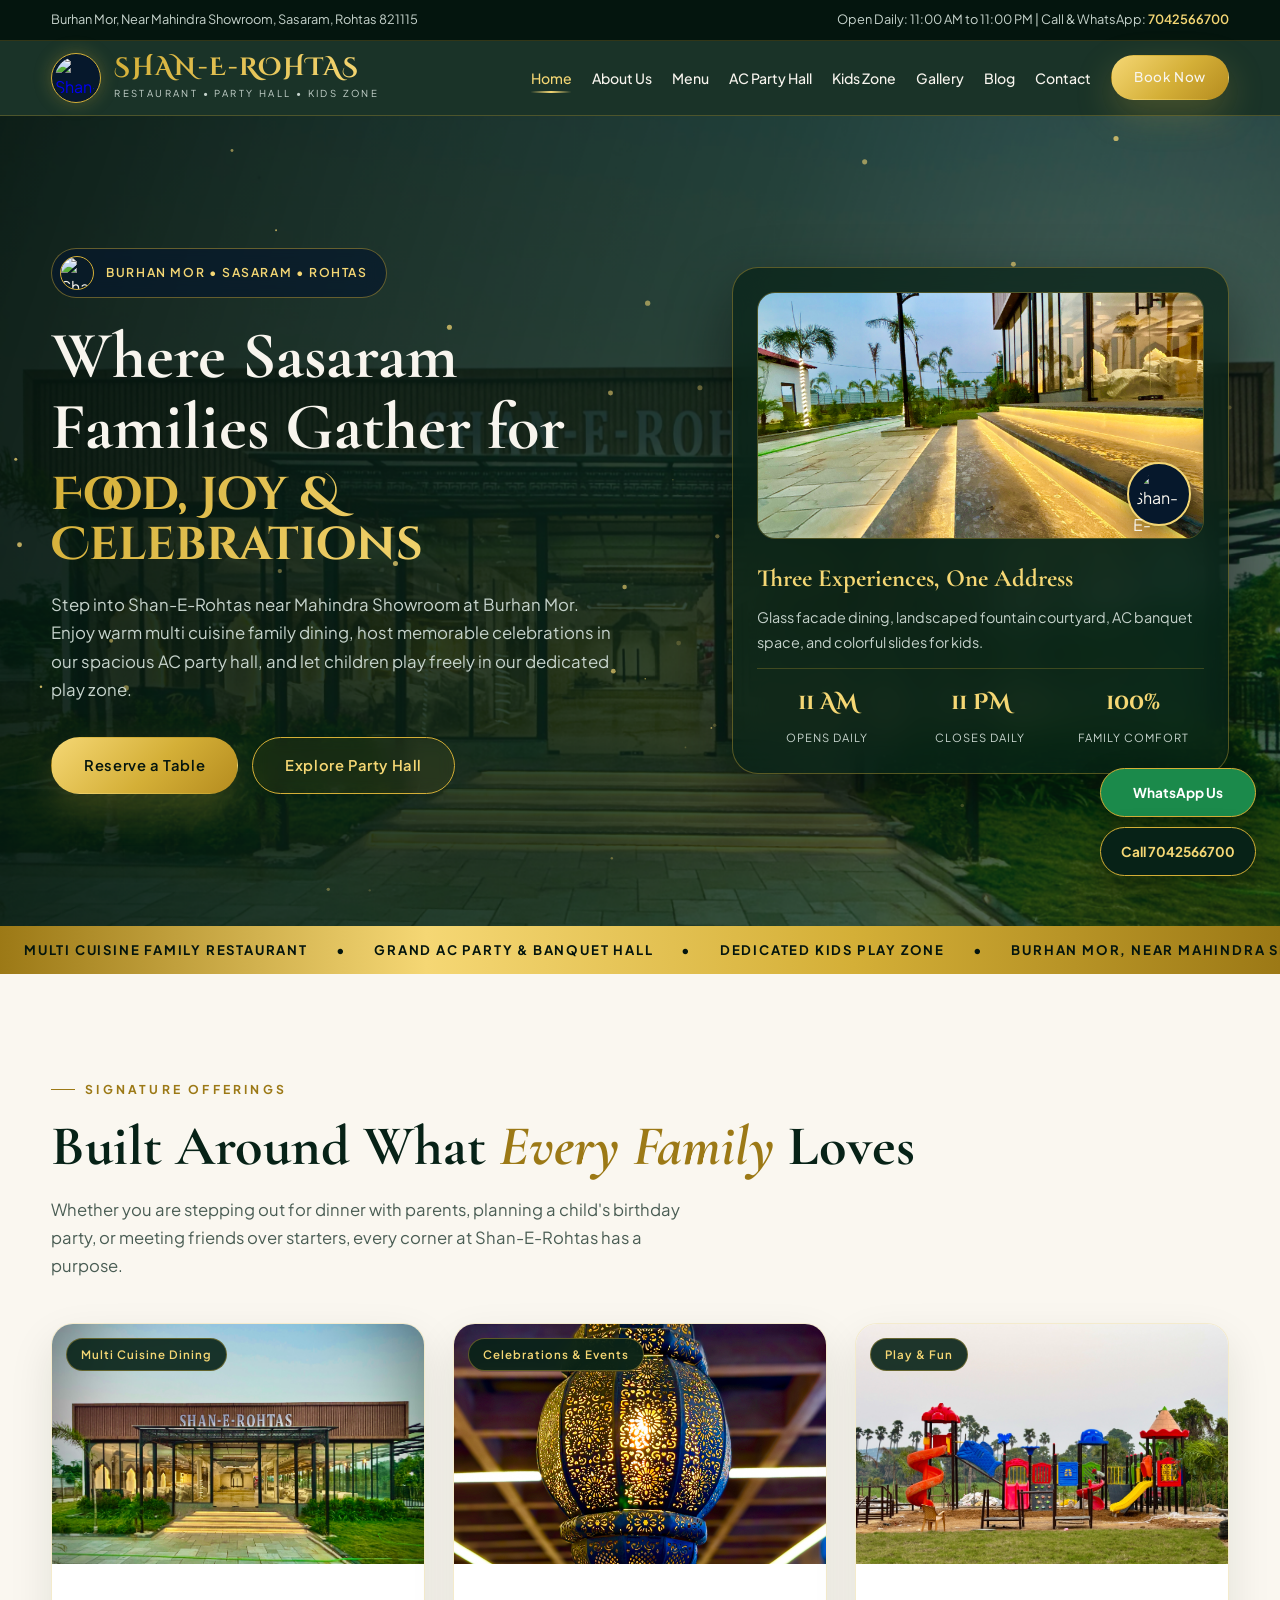
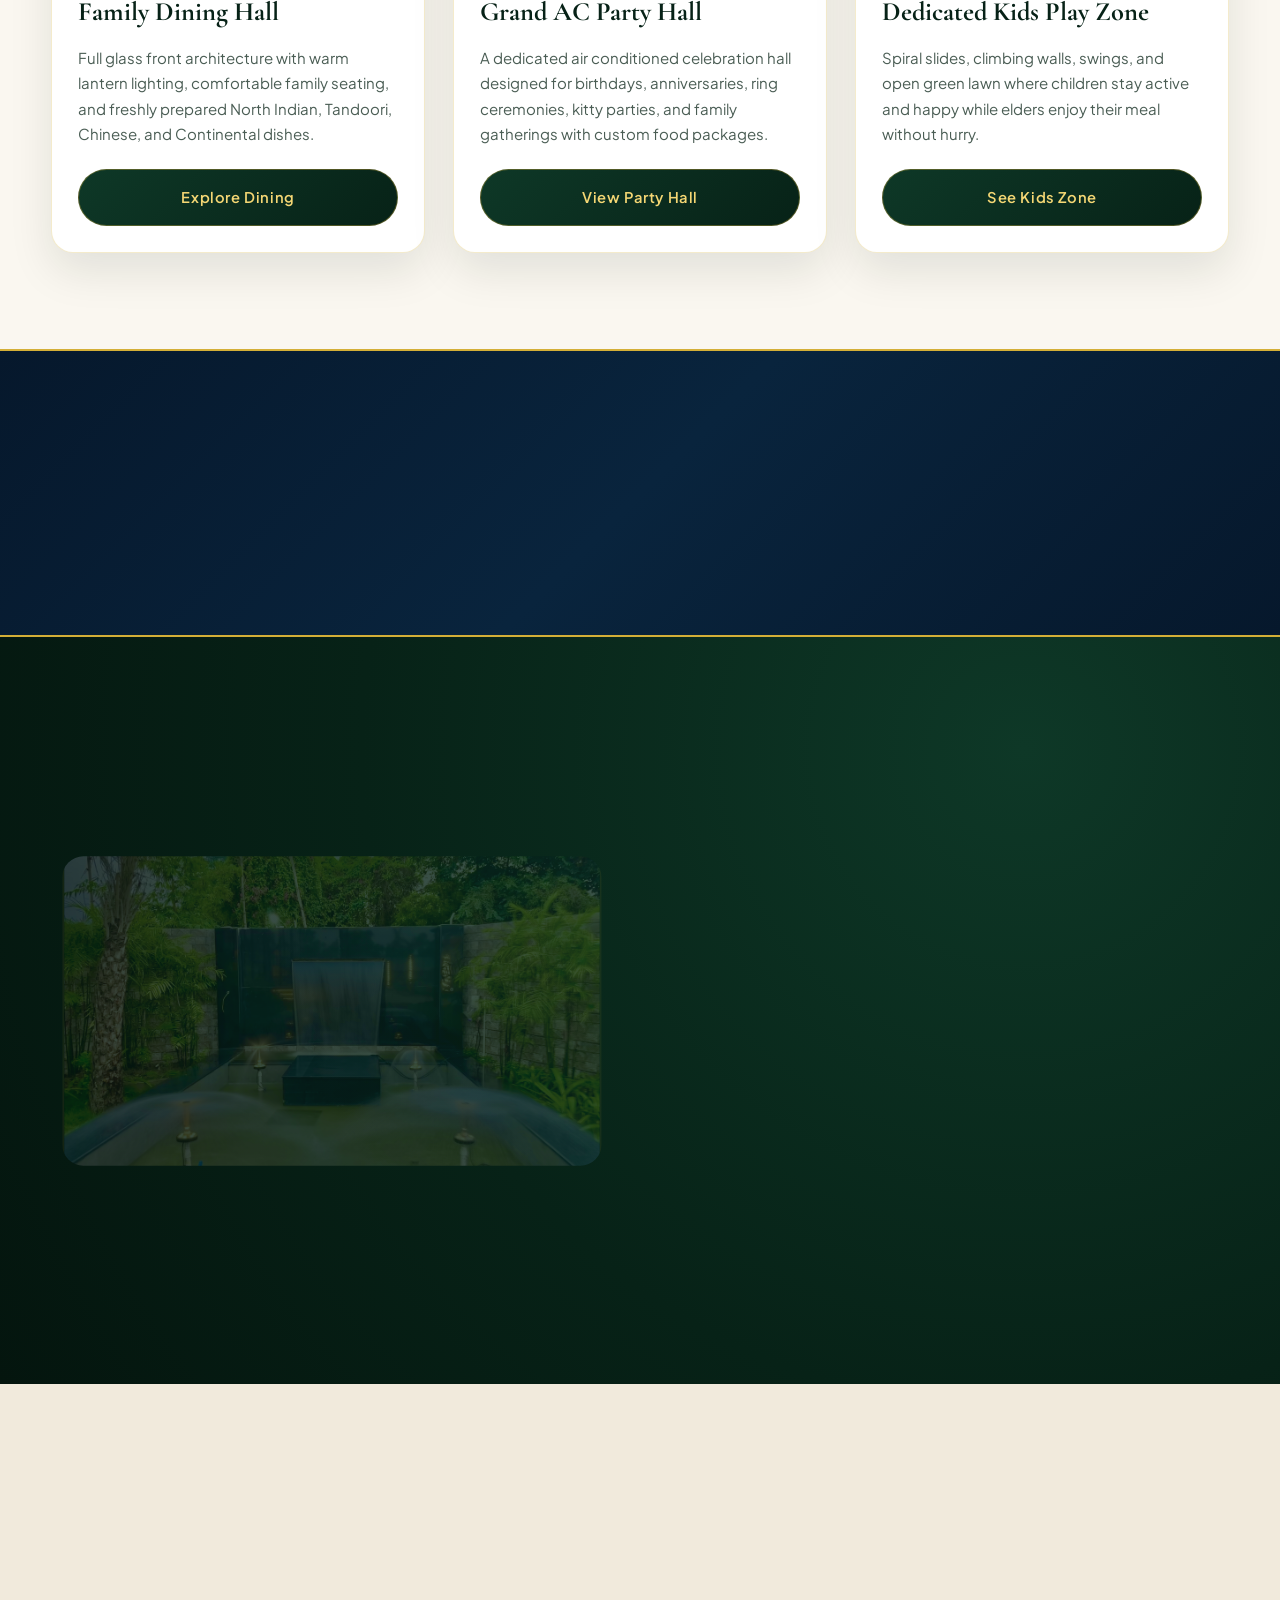
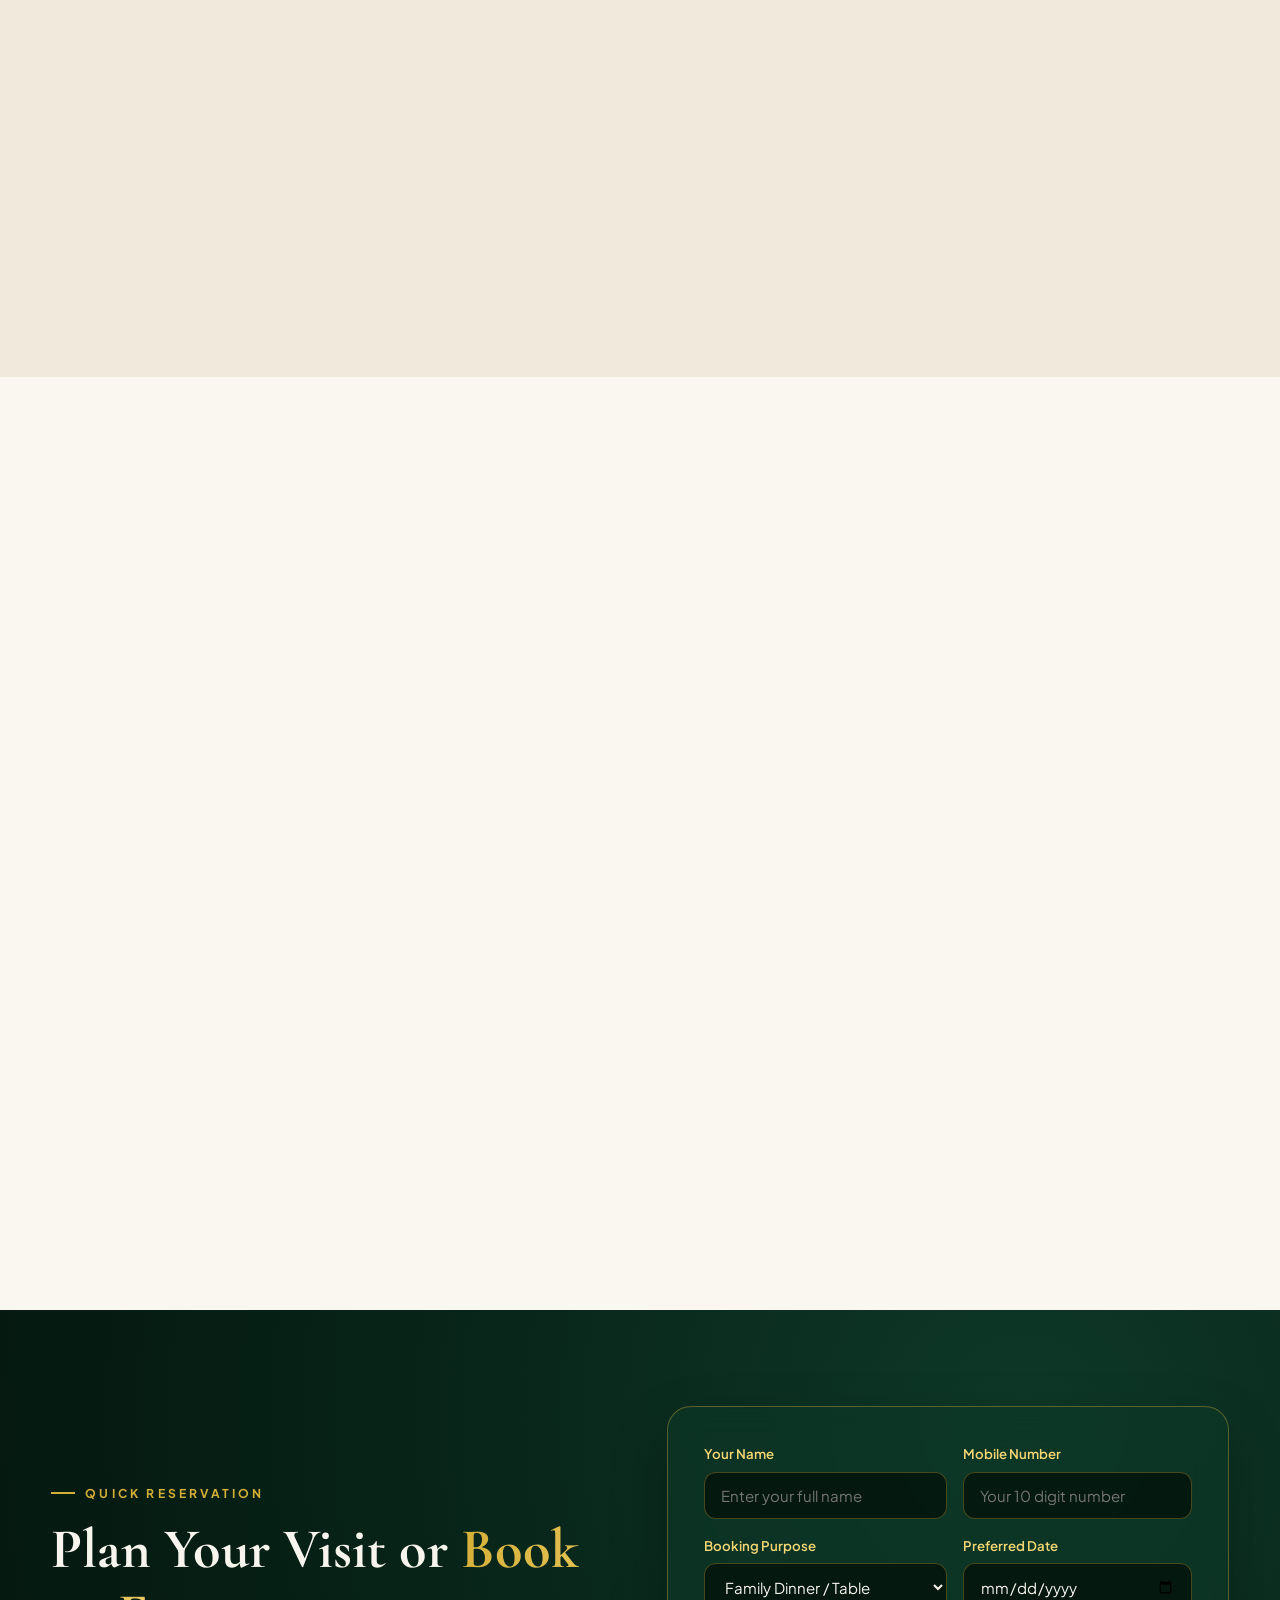
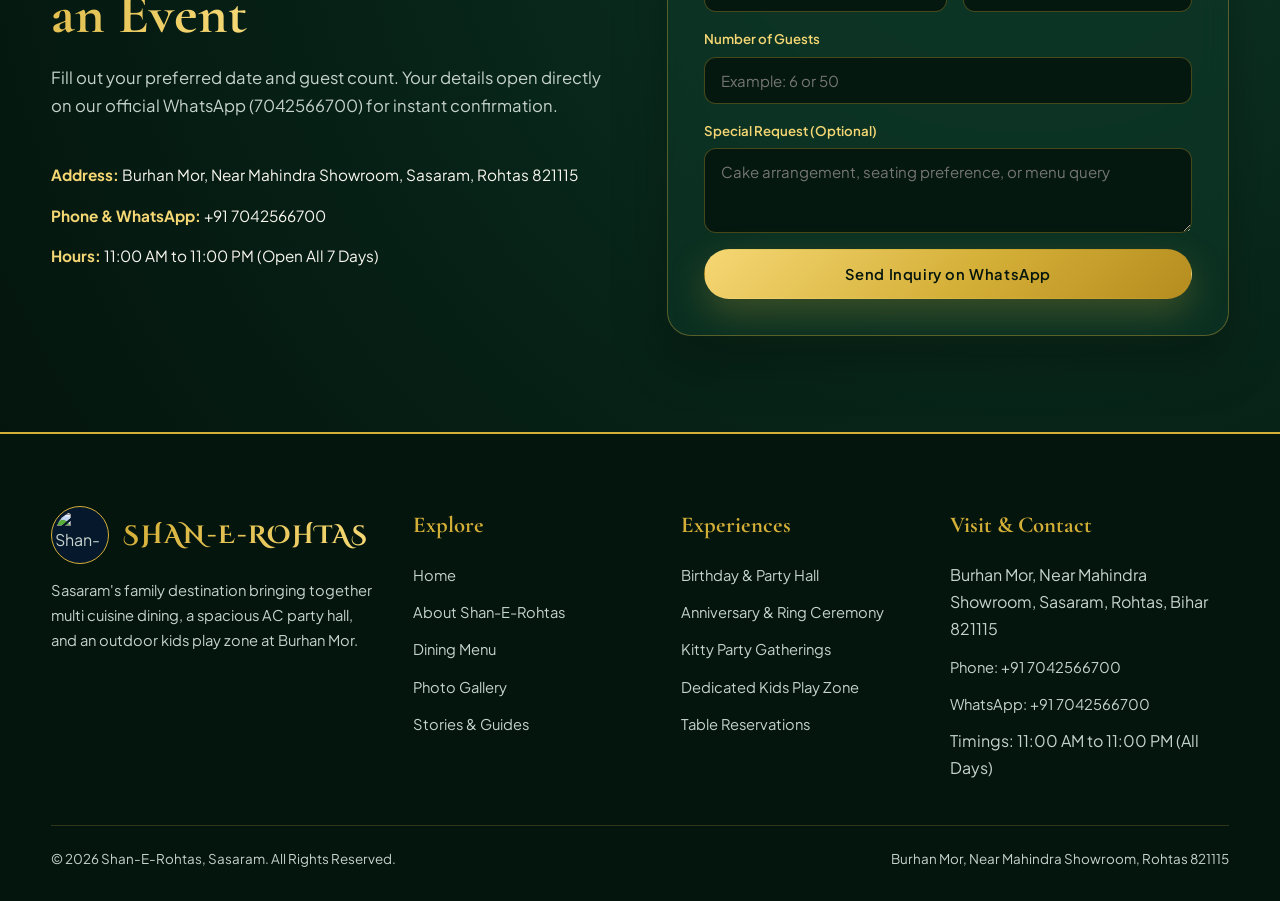
==== commit 6ffccc3f: "Add files via upload" ====
--- a/index.html
+++ b/index.html
@@ -1,6 +1,14 @@
 <!DOCTYPE html>
 <html lang="en">
 <head>
+  <!-- Google tag (gtag.js) -->
+  <script async src="https://www.googletagmanager.com/gtag/js?id=G-0T3LFMS7QW"></script>
+  <script>
+    window.dataLayer = window.dataLayer || [];
+    function gtag(){dataLayer.push(arguments);}
+    gtag('js', new Date());
+    gtag('config', 'G-0T3LFMS7QW');
+  </script>
   <meta charset="UTF-8">
   <meta name="viewport" content="width=device-width, initial-scale=1.0">
   <title>Shan-E-Rohtas | Family Restaurant, AC Party Hall & Kids Play Zone in Sasaram</title>
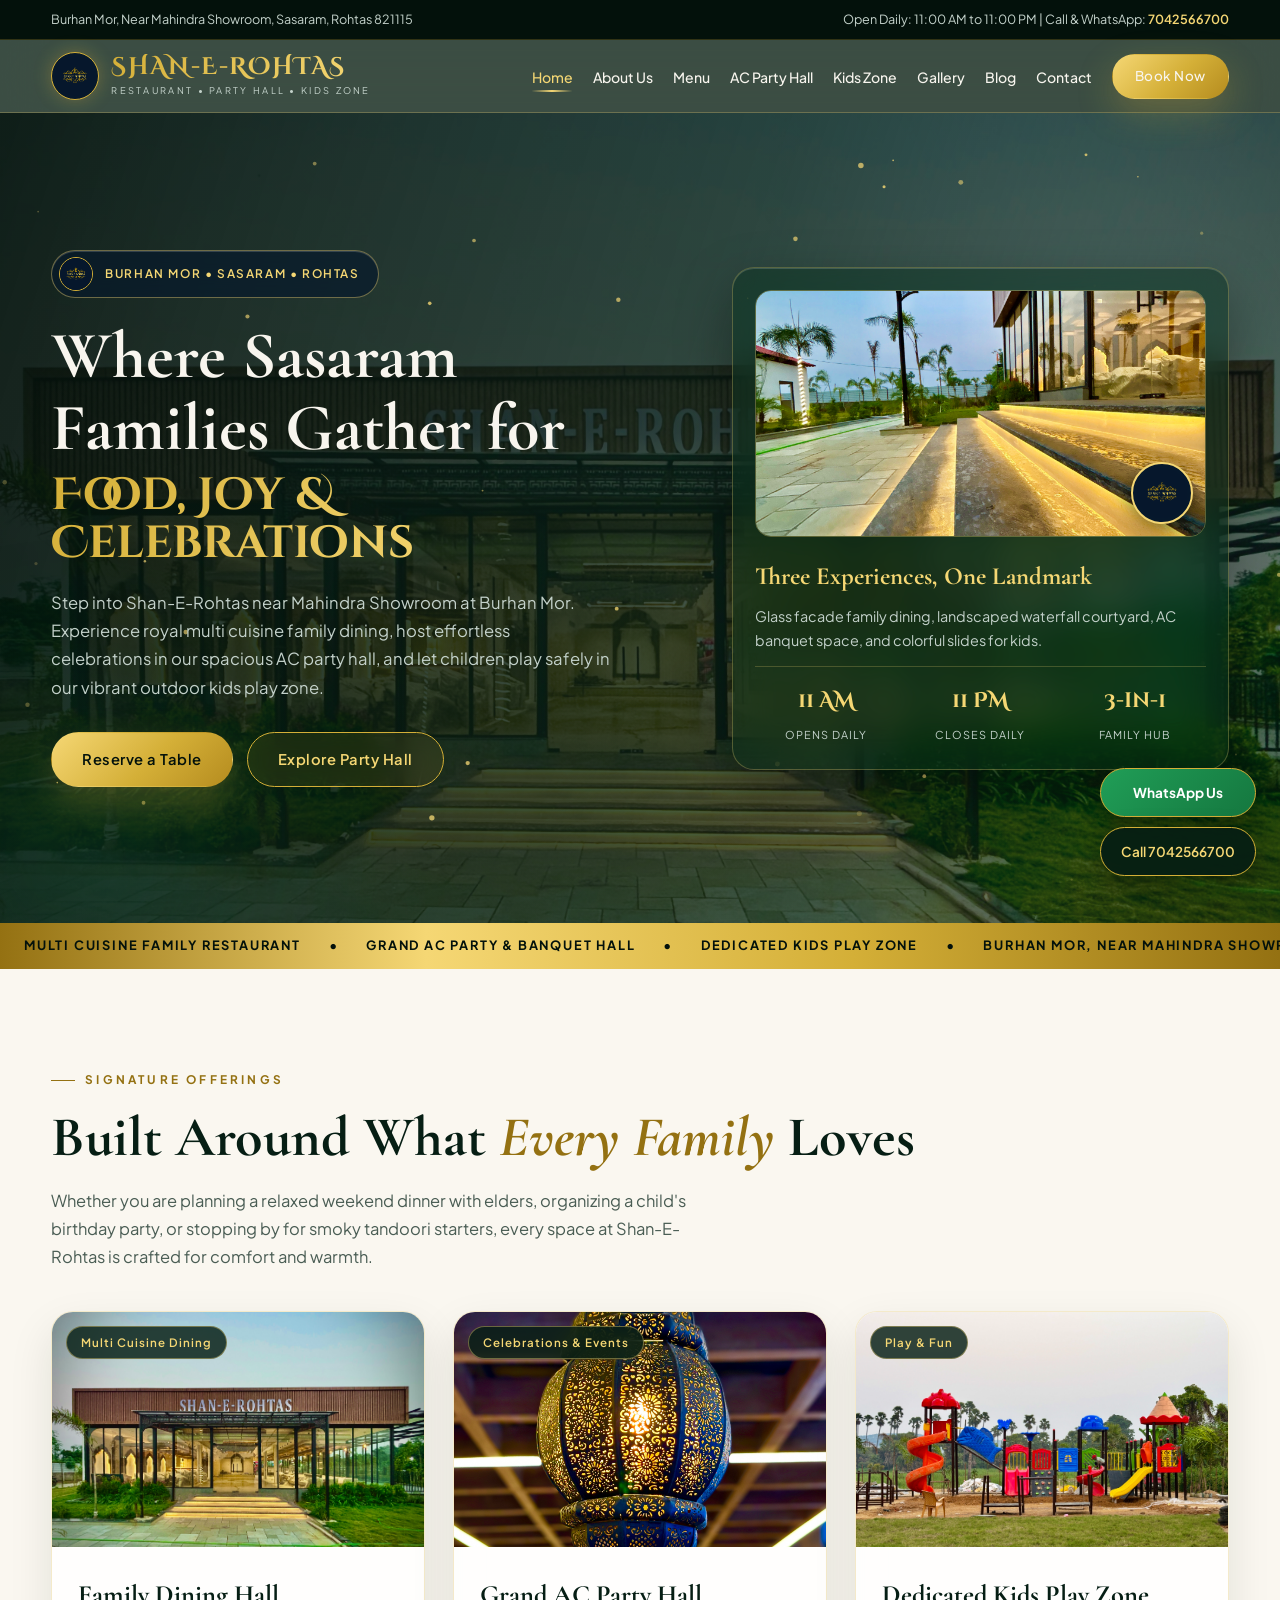
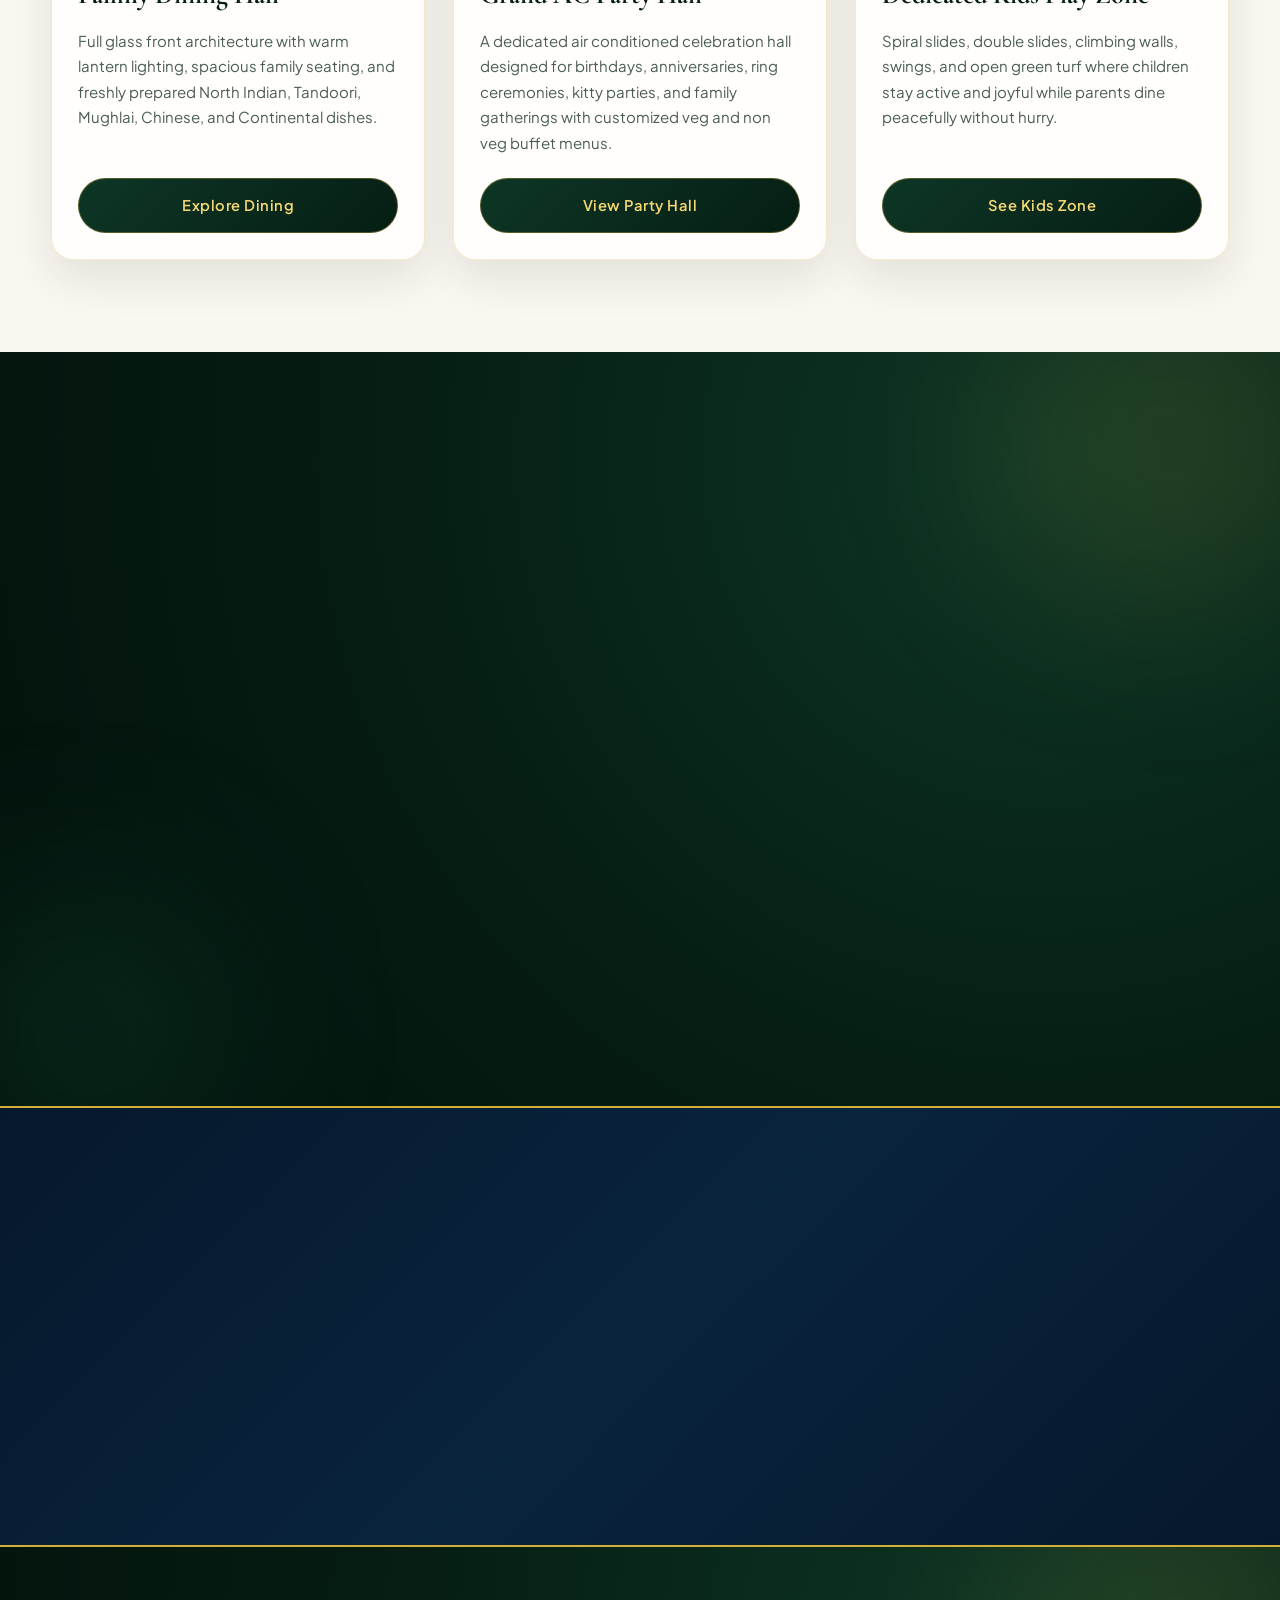
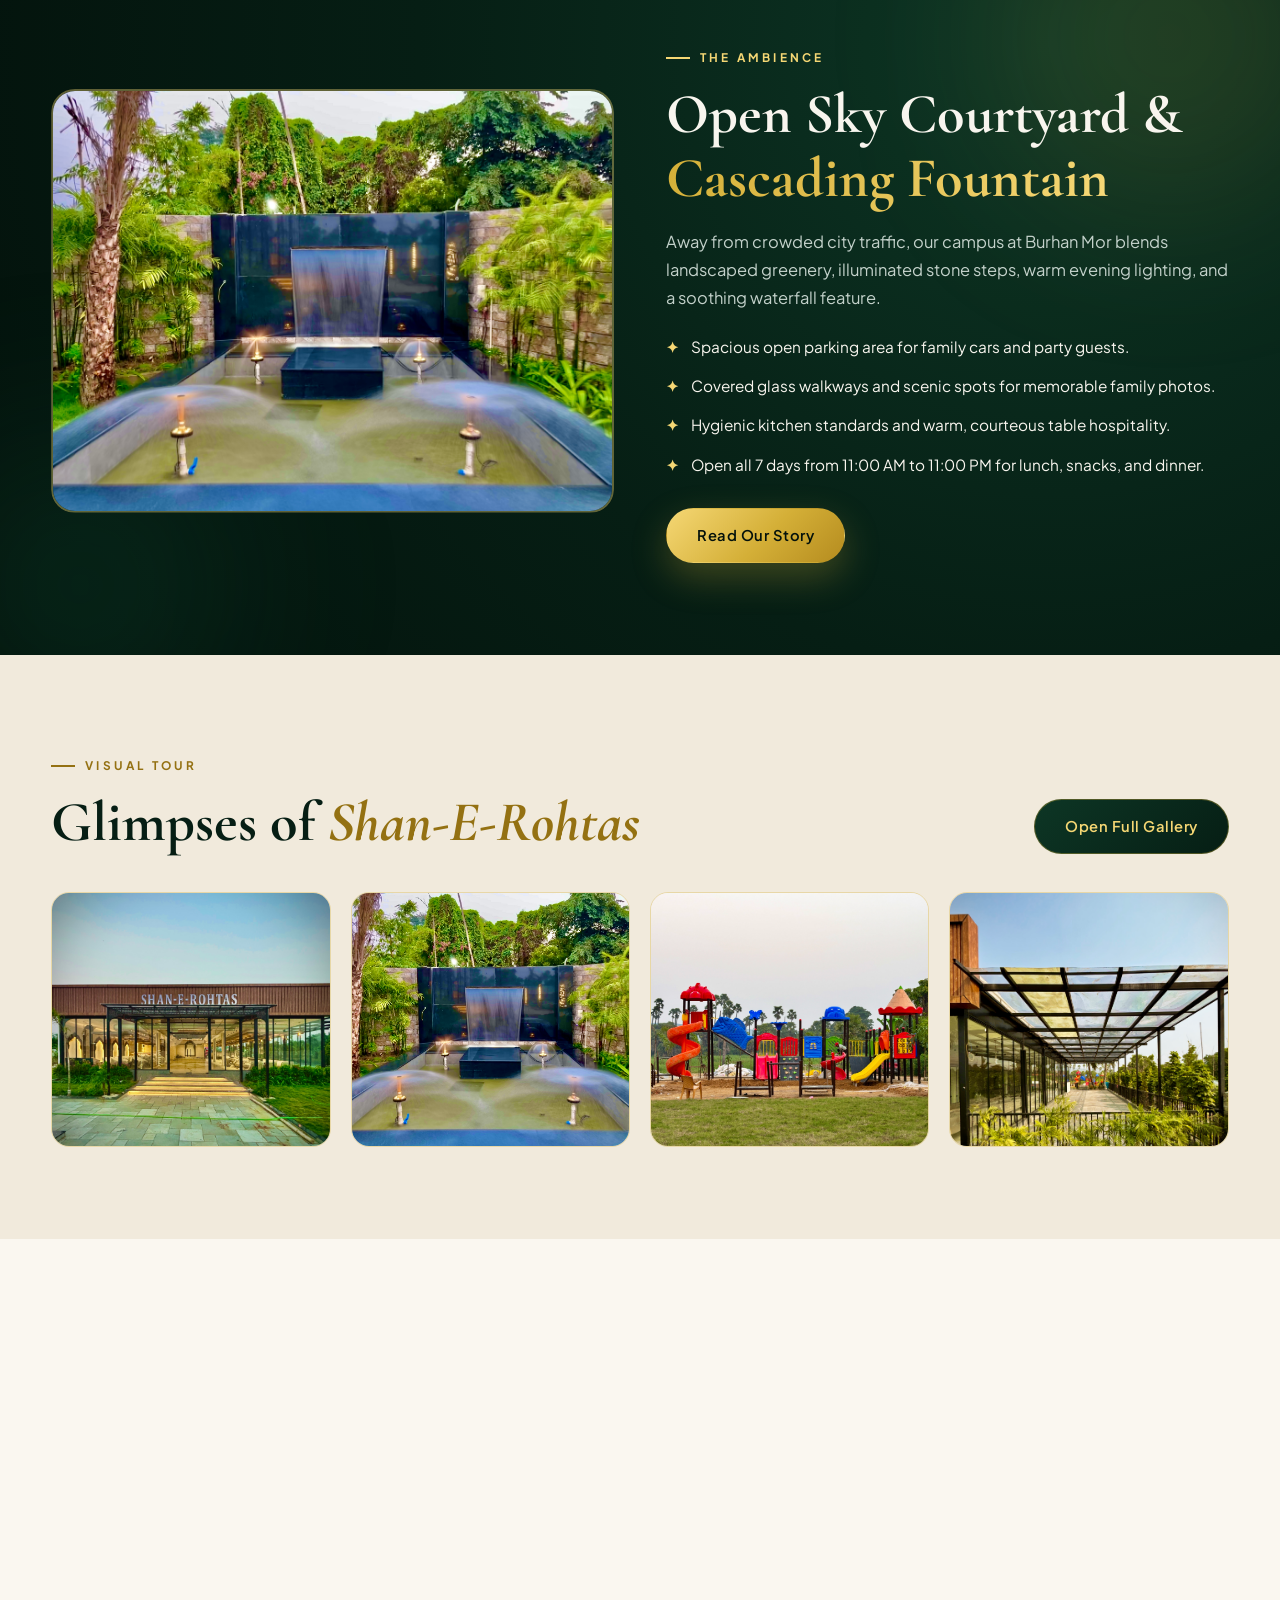
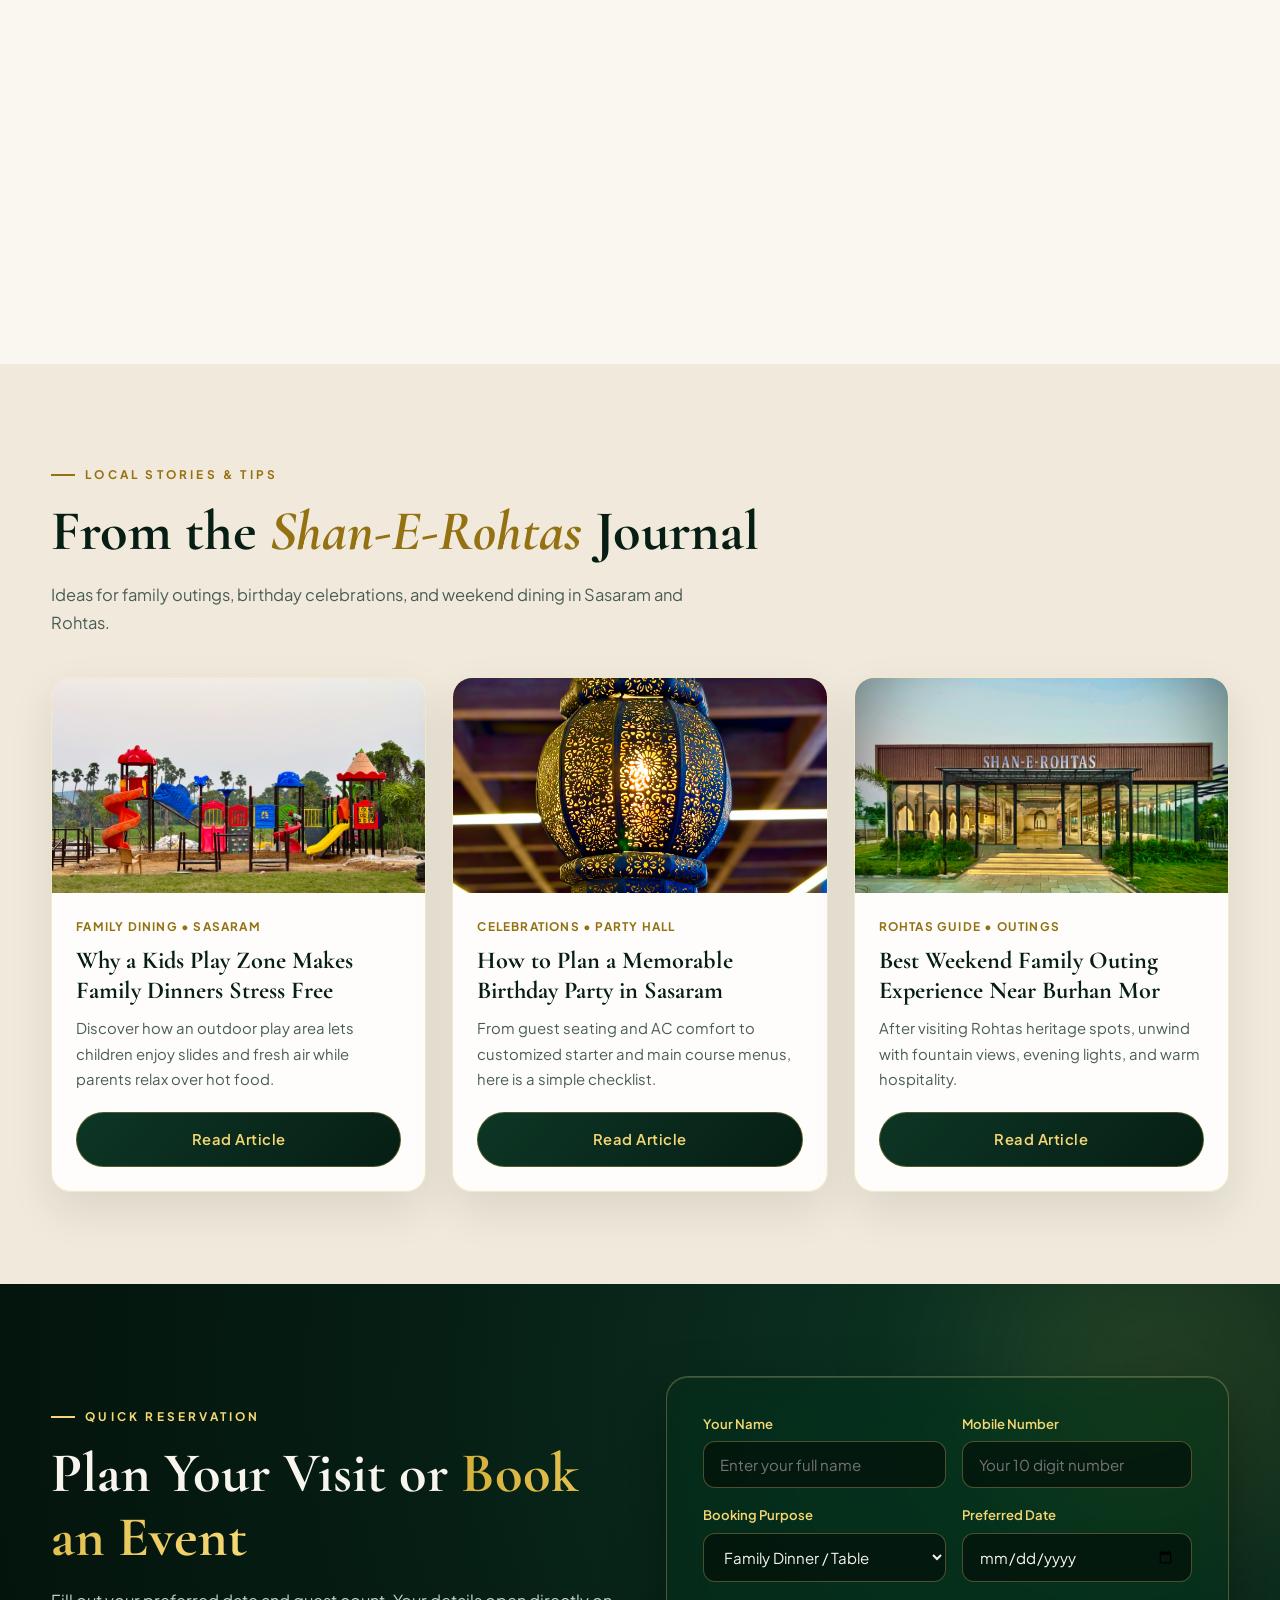
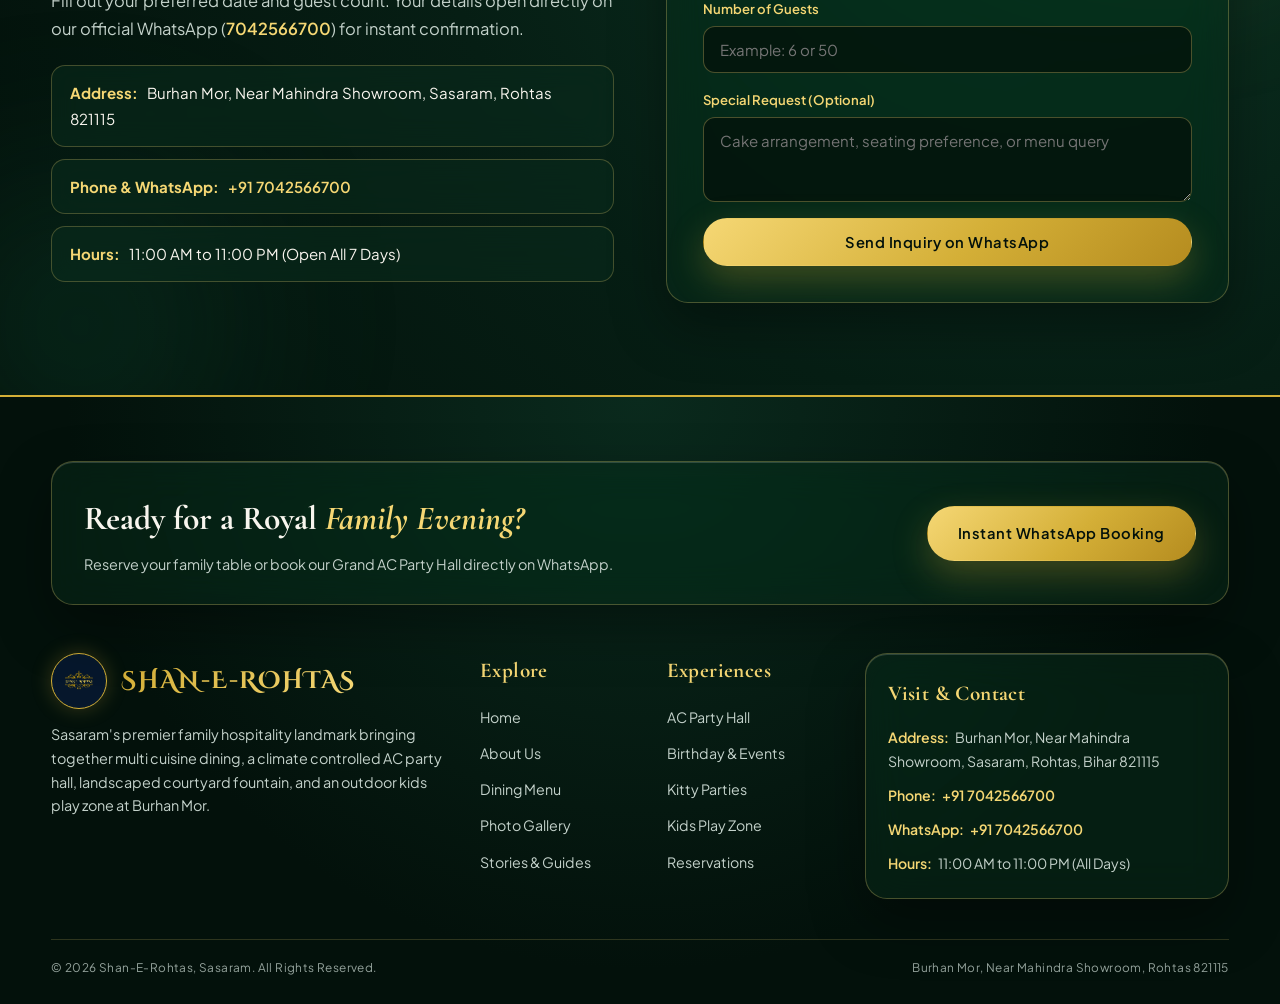
==== commit 3f30e2c5: "Add files via upload" ====
--- a/index.html
+++ b/index.html
@@ -11,15 +11,16 @@
   </script>
   <meta charset="UTF-8">
   <meta name="viewport" content="width=device-width, initial-scale=1.0">
+  <meta name="format-detection" content="telephone=no">
   <title>Shan-E-Rohtas | Family Restaurant, AC Party Hall & Kids Play Zone in Sasaram</title>
   <meta name="description" content="Visit Shan-E-Rohtas at Burhan Mor, Near Mahindra Showroom, Sasaram, Rohtas 821115. Multi cuisine family restaurant, AC party hall, and dedicated kids play zone.">
-  <link rel="icon" type="image/png" href="SHAN-E-ROHTAS.png">
+  <link rel="icon" type="image/png" href="SHAN-E-ROHTAS.PNG">
   <link rel="stylesheet" href="style.css">
 </head>
 <body>
   <div class="preloader" id="preloader">
     <div class="preloader-ring">
-      <img src="SHAN-E-ROHTAS.png" alt="Shan-E-Rohtas Royal Emblem">
+      <img src="SHAN-E-ROHTAS.PNG" alt="Shan-E-Rohtas Royal Emblem">
     </div>
     <div class="preloader-title">SHAN-E-ROHTAS</div>
     <div class="preloader-sub">Sasaram &bull; Rohtas</div>
@@ -28,13 +29,13 @@
   <div class="top-bar">
     <div class="container top-bar-inner">
       <span>Burhan Mor, Near Mahindra Showroom, Sasaram, Rohtas 821115</span>
-      <span>Open Daily: 11:00 AM to 11:00 PM | Call &amp; WhatsApp: <a href="tel:+917042566700">7042566700</a></span>
+      <span>Open Daily: 11:00 AM to 11:00 PM | Call &amp; WhatsApp: <a href="tel:+917042566700" class="gold-link">7042566700</a></span>
     </div>
   </div>
   <header class="navbar">
     <div class="container nav-inner">
       <a href="index.html" class="brand-logo">
-        <span class="brand-crest"><img src="SHAN-E-ROHTAS.png" alt="Shan-E-Rohtas Emblem"></span>
+        <span class="brand-crest"><img src="SHAN-E-ROHTAS.PNG" alt="Shan-E-Rohtas Royal Emblem"></span>
         <span class="brand-text-wrap">
           <span class="brand-title">SHAN-E-ROHTAS</span>
           <span class="brand-sub">Restaurant &bull; Party Hall &bull; Kids Zone</span>
@@ -63,29 +64,29 @@
     <div class="container hero-grid">
       <div class="reveal">
         <div class="hero-emblem-row">
-          <img src="SHAN-E-ROHTAS.png" alt="Shan-E-Rohtas Crest">
+          <img src="SHAN-E-ROHTAS.PNG" alt="Shan-E-Rohtas Crest">
           <span>Burhan Mor &bull; Sasaram &bull; Rohtas</span>
         </div>
         <h1 class="hero-title">Where Sasaram Families Gather for <span class="gold-accent">Food, Joy &amp; Celebrations</span></h1>
-        <p class="hero-desc">Step into Shan-E-Rohtas near Mahindra Showroom at Burhan Mor. Enjoy warm multi cuisine family dining, host memorable celebrations in our spacious AC party hall, and let children play freely in our dedicated play zone.</p>
+        <p class="hero-desc">Step into Shan-E-Rohtas near Mahindra Showroom at Burhan Mor. Experience royal multi cuisine family dining, host effortless celebrations in our spacious AC party hall, and let children play safely in our vibrant outdoor kids play zone.</p>
         <div class="hero-actions">
           <a href="https://wa.me/917042566700?text=Hello%20Shan-E-Rohtas%2C%20I%20would%20like%20to%20reserve%20a%20table." target="_blank" class="btn btn-gold">Reserve a Table</a>
           <a href="party-hall.html" class="btn btn-outline-gold">Explore Party Hall</a>
         </div>
       </div>
-      <div class="hero-card tilt-card reveal delay-2">
+      <div class="hero-card glass-panel tilt-card reveal delay-2">
         <div class="hero-card-media">
           <img src="evening-walkway.JPG" alt="Shan-E-Rohtas Illuminated Walkway at Burhan Mor Sasaram" class="hero-card-img">
           <div class="hero-card-seal">
-            <img src="SHAN-E-ROHTAS.png" alt="Shan-E-Rohtas Official Logo">
-          </div>
-        </div>
-        <h3 style="font-family:var(--font-serif); font-size:1.55rem; color:var(--gold-bright); margin-bottom:6px;">Three Experiences, One Address</h3>
-        <p style="font-size:0.9rem; color:var(--text-muted-light); margin-bottom:14px;">Glass facade dining, landscaped fountain courtyard, AC banquet space, and colorful slides for kids.</p>
+            <img src="SHAN-E-ROHTAS.PNG" alt="Shan-E-Rohtas Official Logo">
+          </div>
+        </div>
+        <h3 style="font-family:var(--font-serif); font-size:1.55rem; color:var(--gold-bright); margin-bottom:6px;">Three Experiences, One Landmark</h3>
+        <p style="font-size:0.9rem; color:var(--text-muted-light); margin-bottom:14px;">Glass facade family dining, landscaped waterfall courtyard, AC banquet space, and colorful slides for kids.</p>
         <div class="hero-stats">
           <div><span class="stat-num">11 AM</span><span class="stat-label">Opens Daily</span></div>
           <div><span class="stat-num">11 PM</span><span class="stat-label">Closes Daily</span></div>
-          <div><span class="stat-num">100%</span><span class="stat-label">Family Comfort</span></div>
+          <div><span class="stat-num">3-in-1</span><span class="stat-label">Family Hub</span></div>
         </div>
       </div>
     </div>
@@ -113,7 +114,7 @@
       <div class="reveal">
         <span class="eyebrow">Signature Offerings</span>
         <h2 class="dual-heading">Built Around What <span>Every Family</span> Loves</h2>
-        <p class="section-lead">Whether you are stepping out for dinner with parents, planning a child's birthday party, or meeting friends over starters, every corner at Shan-E-Rohtas has a purpose.</p>
+        <p class="section-lead">Whether you are planning a relaxed weekend dinner with elders, organizing a child's birthday party, or stopping by for smoky tandoori starters, every space at Shan-E-Rohtas is crafted for comfort and warmth.</p>
       </div>
       <div class="pillars-grid">
         <article class="pillar-card reveal delay-1">
@@ -123,7 +124,7 @@
           </div>
           <div class="pillar-body">
             <h3>Family Dining Hall</h3>
-            <p>Full glass front architecture with warm lantern lighting, comfortable family seating, and freshly prepared North Indian, Tandoori, Chinese, and Continental dishes.</p>
+            <p>Full glass front architecture with warm lantern lighting, spacious family seating, and freshly prepared North Indian, Tandoori, Mughlai, Chinese, and Continental dishes.</p>
             <a href="menu.html" class="btn btn-emerald">Explore Dining</a>
           </div>
         </article>
@@ -134,7 +135,7 @@
           </div>
           <div class="pillar-body">
             <h3>Grand AC Party Hall</h3>
-            <p>A dedicated air conditioned celebration hall designed for birthdays, anniversaries, ring ceremonies, kitty parties, and family gatherings with custom food packages.</p>
+            <p>A dedicated air conditioned celebration hall designed for birthdays, anniversaries, ring ceremonies, kitty parties, and family gatherings with customized veg and non veg buffet menus.</p>
             <a href="party-hall.html" class="btn btn-emerald">View Party Hall</a>
           </div>
         </article>
@@ -145,17 +146,49 @@
           </div>
           <div class="pillar-body">
             <h3>Dedicated Kids Play Zone</h3>
-            <p>Spiral slides, climbing walls, swings, and open green lawn where children stay active and happy while elders enjoy their meal without hurry.</p>
+            <p>Spiral slides, double slides, climbing walls, swings, and open green turf where children stay active and joyful while parents dine peacefully without hurry.</p>
             <a href="kids-zone.html" class="btn btn-emerald">See Kids Zone</a>
           </div>
         </article>
+      </div>
+    </div>
+  </section>
+
+  <section class="section-pad tone-dark">
+    <div class="container">
+      <div class="reveal" style="text-align:center; max-width:740px; margin:0 auto 44px;">
+        <span class="eyebrow">The Royal Standard</span>
+        <h2 class="dual-heading">Why Families Across Rohtas Choose <span>Shan-E-Rohtas</span></h2>
+        <p class="section-lead" style="margin:0 auto;">From highway convenience and open parking to fresh kitchen standards, every detail is thoughtfully arranged.</p>
+      </div>
+      <div class="glass-features-grid">
+        <div class="glass-panel glass-feature-card reveal delay-1">
+          <span class="glass-feature-num">01</span>
+          <h3>Prime Highway Access</h3>
+          <p>Located right at Burhan Mor, near Mahindra Showroom in Sasaram, making it effortless for families from across Rohtas to reach.</p>
+        </div>
+        <div class="glass-panel glass-feature-card reveal delay-2">
+          <span class="glass-feature-num">02</span>
+          <h3>Freshly Cooked Flavors</h3>
+          <p>Every gravy, tandoori platter, and Chinese starter is prepared fresh to order with balanced spices suited for both kids and elders.</p>
+        </div>
+        <div class="glass-panel glass-feature-card reveal delay-3">
+          <span class="glass-feature-num">03</span>
+          <h3>Stress Free Kids Fun</h3>
+          <p>Our dedicated outdoor play lawn connects directly to the dining corridor so children play safely while elders enjoy unhurried conversations.</p>
+        </div>
+        <div class="glass-panel glass-feature-card reveal delay-3">
+          <span class="glass-feature-num">04</span>
+          <h3>Complete Event Hosting</h3>
+          <p>From cake tables and stage setups to full course party buffets, our AC party hall team handles every detail smoothly.</p>
+        </div>
       </div>
     </div>
   </section>
 
   <section class="royal-crest-banner">
     <div class="container royal-crest-inner reveal">
-      <img src="SHAN-E-ROHTAS.png" alt="Shan-E-Rohtas Official Crest" class="royal-crest-logo">
+      <img src="SHAN-E-ROHTAS.PNG" alt="Shan-E-Rohtas Official Crest" class="royal-crest-logo">
       <p class="royal-crest-caption">A Warm Landmark of Hospitality, <span>Taste &amp; Family Togetherness</span> in the Heart of Rohtas</p>
     </div>
   </section>
@@ -168,12 +201,12 @@
       <div class="reveal">
         <span class="eyebrow">The Ambience</span>
         <h2 class="dual-heading">Open Sky Courtyard &amp; <span>Cascading Fountain</span></h2>
-        <p class="section-lead" style="margin-bottom:18px;">Away from crowded city traffic, our campus at Burhan Mor blends landscaped greenery, stone walkways, warm evening lighting, and a soothing waterfall feature.</p>
+        <p class="section-lead" style="margin-bottom:18px;">Away from crowded city traffic, our campus at Burhan Mor blends landscaped greenery, illuminated stone steps, warm evening lighting, and a soothing waterfall feature.</p>
         <ul class="feature-list">
-          <li><span class="feature-icon">&#10022;</span> <span>Easy highway access right at Burhan Mor, near Mahindra Showroom, Sasaram.</span></li>
-          <li><span class="feature-icon">&#10022;</span> <span>Spacious open parking area for family cars and event guests.</span></li>
-          <li><span class="feature-icon">&#10022;</span> <span>Covered glass walkways and scenic spots for family photos.</span></li>
-          <li><span class="feature-icon">&#10022;</span> <span>Hygienic kitchen standards and courteous table hospitality.</span></li>
+          <li><span class="feature-icon">&#10022;</span> <span>Spacious open parking area for family cars and party guests.</span></li>
+          <li><span class="feature-icon">&#10022;</span> <span>Covered glass walkways and scenic spots for memorable family photos.</span></li>
+          <li><span class="feature-icon">&#10022;</span> <span>Hygienic kitchen standards and warm, courteous table hospitality.</span></li>
+          <li><span class="feature-icon">&#10022;</span> <span>Open all 7 days from 11:00 AM to 11:00 PM for lunch, snacks, and dinner.</span></li>
         </ul>
         <a href="about.html" class="btn btn-gold">Read Our Story</a>
       </div>
@@ -211,6 +244,33 @@
   </section>
 
   <section class="section-pad tone-light">
+    <div class="container">
+      <div class="reveal" style="text-align:center; max-width:700px; margin:0 auto 40px;">
+        <span class="eyebrow">Helpful Answers</span>
+        <h2 class="dual-heading">Frequently Asked <span>Questions</span></h2>
+      </div>
+      <div class="faq-list reveal">
+        <div class="faq-item open">
+          <button class="faq-question">Where exactly is Shan-E-Rohtas located in Sasaram?<span class="faq-plus">+</span></button>
+          <div class="faq-answer">We are located at Burhan Mor, right near the Mahindra Showroom in Sasaram, Rohtas, Bihar (821115), with spacious open parking for family vehicles and event guests.</div>
+        </div>
+        <div class="faq-item">
+          <button class="faq-question">Can we book the AC Party Hall for birthdays and family events?<span class="faq-plus">+</span></button>
+          <div class="faq-answer">Yes, our Grand AC Party Hall is available for birthday parties, anniversaries, ring ceremonies, kitty parties, and group dinners with customized veg and non veg menu packages.</div>
+        </div>
+        <div class="faq-item">
+          <button class="faq-question">Is the Kids Play Zone open for dining guests?<span class="faq-plus">+</span></button>
+          <div class="faq-answer">Yes, families dining at Shan-E-Rohtas or hosting celebrations in our party hall can enjoy our dedicated outdoor Kids Play Zone featuring spiral slides, swings, and green turf.</div>
+        </div>
+        <div class="faq-item">
+          <button class="faq-question">What are the opening timings and how can I reserve a table?<span class="faq-plus">+</span></button>
+          <div class="faq-answer">We are open daily from 11:00 AM to 11:00 PM. You can reserve a table or check party hall dates instantly by calling or messaging us on WhatsApp at <a href="tel:+917042566700">7042566700</a>.</div>
+        </div>
+      </div>
+    </div>
+  </section>
+
+  <section class="section-pad tone-cream-alt">
     <div class="container">
       <div class="reveal">
         <span class="eyebrow">Local Stories &amp; Tips</span>
@@ -254,14 +314,14 @@
       <div class="reveal">
         <span class="eyebrow">Quick Reservation</span>
         <h2 class="dual-heading">Plan Your Visit or <span>Book an Event</span></h2>
-        <p class="section-lead">Fill out your preferred date and guest count. Your details open directly on our official WhatsApp (7042566700) for instant confirmation.</p>
-        <div style="display:grid; gap:14px; font-size:0.96rem;">
-          <div><strong style="color:var(--gold-bright);">Address:</strong> Burhan Mor, Near Mahindra Showroom, Sasaram, Rohtas 821115</div>
-          <div><strong style="color:var(--gold-bright);">Phone &amp; WhatsApp:</strong> +91 7042566700</div>
-          <div><strong style="color:var(--gold-bright);">Hours:</strong> 11:00 AM to 11:00 PM (Open All 7 Days)</div>
-        </div>
-      </div>
-      <div class="booking-box reveal delay-2">
+        <p class="section-lead" style="margin-bottom:20px;">Fill out your preferred date and guest count. Your details open directly on our official WhatsApp (<a href="tel:+917042566700" class="gold-link">7042566700</a>) for instant confirmation.</p>
+        <div class="contact-pill-list">
+          <div class="contact-pill"><strong>Address:</strong> Burhan Mor, Near Mahindra Showroom, Sasaram, Rohtas 821115</div>
+          <div class="contact-pill"><strong>Phone &amp; WhatsApp:</strong> <a href="tel:+917042566700" class="gold-link">+91 7042566700</a></div>
+          <div class="contact-pill"><strong>Hours:</strong> 11:00 AM to 11:00 PM (Open All 7 Days)</div>
+        </div>
+      </div>
+      <div class="booking-box glass-panel reveal delay-2">
         <form id="whatsapp-booking-form" class="form-grid">
           <div class="form-group">
             <label for="guest-name">Your Name</label>
@@ -309,44 +369,57 @@
 
   <footer class="footer">
     <div class="container">
+      <div class="footer-cta-strip glass-panel reveal">
+        <div>
+          <h3>Ready for a Royal <span>Family Evening?</span></h3>
+          <p>Reserve your family table or book our Grand AC Party Hall directly on WhatsApp.</p>
+        </div>
+        <a href="https://wa.me/917042566700?text=Hello%20Shan-E-Rohtas%2C%20I%20would%20like%20to%20book%20a%20table%20or%20party%20hall." target="_blank" class="btn btn-gold">Instant WhatsApp Booking</a>
+      </div>
+
       <div class="footer-grid">
         <div>
           <div class="footer-brand-row">
-            <img src="SHAN-E-ROHTAS.png" alt="Shan-E-Rohtas Logo" class="footer-logo-img">
+            <img src="SHAN-E-ROHTAS.PNG" alt="Shan-E-Rohtas Logo" class="footer-logo-img">
             <span class="brand-title">SHAN-E-ROHTAS</span>
           </div>
-          <p style="font-size:0.92rem;">Sasaram's family destination bringing together multi cuisine dining, a spacious AC party hall, and an outdoor kids play zone at Burhan Mor.</p>
-        </div>
-        <div>
-          <h4>Explore</h4>
-          <ul>
-            <li><a href="index.html">Home</a></li>
-            <li><a href="about.html">About Shan-E-Rohtas</a></li>
-            <li><a href="menu.html">Dining Menu</a></li>
-            <li><a href="gallery.html">Photo Gallery</a></li>
-            <li><a href="blog.html">Stories &amp; Guides</a></li>
-          </ul>
-        </div>
-        <div>
-          <h4>Experiences</h4>
-          <ul>
-            <li><a href="party-hall.html">Birthday &amp; Party Hall</a></li>
-            <li><a href="party-hall.html">Anniversary &amp; Ring Ceremony</a></li>
-            <li><a href="party-hall.html">Kitty Party Gatherings</a></li>
-            <li><a href="kids-zone.html">Dedicated Kids Play Zone</a></li>
-            <li><a href="contact.html">Table Reservations</a></li>
-          </ul>
-        </div>
-        <div>
+          <p style="font-size:0.9rem; line-height:1.65;">Sasaram's premier family hospitality landmark bringing together multi cuisine dining, a climate controlled AC party hall, landscaped courtyard fountain, and an outdoor kids play zone at Burhan Mor.</p>
+        </div>
+
+        <div class="footer-links-duo">
+          <div>
+            <h4>Explore</h4>
+            <ul>
+              <li><a href="index.html">Home</a></li>
+              <li><a href="about.html">About Us</a></li>
+              <li><a href="menu.html">Dining Menu</a></li>
+              <li><a href="gallery.html">Photo Gallery</a></li>
+              <li><a href="blog.html">Stories &amp; Guides</a></li>
+            </ul>
+          </div>
+          <div>
+            <h4>Experiences</h4>
+            <ul>
+              <li><a href="party-hall.html">AC Party Hall</a></li>
+              <li><a href="party-hall.html">Birthday &amp; Events</a></li>
+              <li><a href="party-hall.html">Kitty Parties</a></li>
+              <li><a href="kids-zone.html">Kids Play Zone</a></li>
+              <li><a href="contact.html">Reservations</a></li>
+            </ul>
+          </div>
+        </div>
+
+        <div class="footer-contact-card glass-panel">
           <h4>Visit &amp; Contact</h4>
-          <ul>
-            <li>Burhan Mor, Near Mahindra Showroom, Sasaram, Rohtas, Bihar 821115</li>
-            <li><a href="tel:+917042566700">Phone: +91 7042566700</a></li>
-            <li><a href="https://wa.me/917042566700" target="_blank">WhatsApp: +91 7042566700</a></li>
-            <li>Timings: 11:00 AM to 11:00 PM (All Days)</li>
-          </ul>
-        </div>
-      </div>
+          <div class="footer-contact-list">
+            <div><span class="label">Address:</span> Burhan Mor, Near Mahindra Showroom, Sasaram, Rohtas, Bihar 821115</div>
+            <div><span class="label">Phone:</span> <a href="tel:+917042566700" class="gold-link">+91 7042566700</a></div>
+            <div><span class="label">WhatsApp:</span> <a href="https://wa.me/917042566700" target="_blank" class="gold-link">+91 7042566700</a></div>
+            <div><span class="label">Hours:</span> 11:00 AM to 11:00 PM (All Days)</div>
+          </div>
+        </div>
+      </div>
+
       <div class="footer-bottom">
         <span>&copy; 2026 Shan-E-Rohtas, Sasaram. All Rights Reserved.</span>
         <span>Burhan Mor, Near Mahindra Showroom, Rohtas 821115</span>
--- a/style.css
+++ b/style.css
@@ -1,25 +1,31 @@
 @import url('https://fonts.googleapis.com/css2?family=Cinzel+Decorative:wght@700;900&family=Cormorant+Garamond:ital,wght@0,600;0,700;1,600&family=Plus+Jakarta+Sans:wght@400;500;600;700&display=swap');
 
 :root {
-  --emerald-void: #04150e;
-  --emerald-deep: #072217;
-  --emerald-mid: #0e3827;
+  --emerald-void: #03110b;
+  --emerald-deep: #061e14;
+  --emerald-mid: #0d3625;
   --emerald-light: #164f38;
   --navy-crest: #06182c;
   --ivory-cream: #faf7f0;
   --ivory-soft: #f1eadc;
   --gold-primary: #d4af37;
   --gold-bright: #f5d774;
-  --gold-dark: #9c7916;
+  --gold-pale: #ffefc2;
+  --gold-dark: #947112;
   --text-light: #f8f5ee;
-  --text-muted-light: #c6d3cc;
+  --text-muted-light: #c3d1ca;
   --text-dark: #14221c;
   --text-muted-dark: #4a5d54;
+  --glass-bg: rgba(11, 44, 30, 0.46);
+  --glass-bg-strong: rgba(7, 30, 20, 0.68);
+  --glass-border: rgba(245, 215, 116, 0.28);
+  --glass-highlight: inset 0 1px 0 rgba(255, 255, 255, 0.16);
   --font-display: 'Cinzel Decorative', Georgia, serif;
   --font-serif: 'Cormorant Garamond', Georgia, serif;
   --font-sans: 'Plus Jakarta Sans', -apple-system, BlinkMacSystemFont, sans-serif;
-  --shadow-gold: 0 14px 36px rgba(212, 175, 55, 0.25);
-  --shadow-card: 0 18px 44px rgba(7, 34, 23, 0.10);
+  --shadow-gold: 0 14px 36px rgba(212, 175, 55, 0.28);
+  --shadow-glass: 0 22px 54px rgba(0, 0, 0, 0.36);
+  --shadow-card: 0 18px 44px rgba(6, 30, 20, 0.10);
   --ease-luxury: cubic-bezier(0.22, 1, 0.36, 1);
 }
 
@@ -47,7 +53,23 @@
   overflow: hidden;
 }
 
-/* Scroll Progress Bar */
+/* Fix iOS Safari Blue Auto-Links Globally */
+a[href^="tel"], .gold-link {
+  color: var(--gold-bright) !important;
+  text-decoration: none;
+  font-weight: 600;
+  transition: color 0.3s ease, opacity 0.3s ease;
+}
+
+a[href^="tel"]:hover, .gold-link:hover {
+  color: var(--gold-pale) !important;
+}
+
+.tone-light a[href^="tel"], .tone-cream-alt a[href^="tel"] {
+  color: var(--gold-dark) !important;
+}
+
+/* Scroll Progress Gold Bar */
 .scroll-progress {
   position: fixed;
   top: 0;
@@ -56,7 +78,7 @@
   height: 3px;
   background: linear-gradient(90deg, var(--gold-dark), var(--gold-bright), var(--gold-primary));
   z-index: 3000;
-  box-shadow: 0 0 10px rgba(245, 215, 116, 0.7);
+  box-shadow: 0 0 12px rgba(245, 215, 116, 0.8);
   transition: width 0.08s linear;
 }
 
@@ -64,14 +86,14 @@
 .preloader {
   position: fixed;
   inset: 0;
-  background: radial-gradient(circle at center, #0a2a1d 0%, #04150e 100%);
+  background: radial-gradient(circle at center, #0a2a1d 0%, #03110b 100%);
   z-index: 9999;
   display: flex;
   flex-direction: column;
   align-items: center;
   justify-content: center;
-  gap: 18px;
-  transition: clip-path 0.9s var(--ease-luxury), opacity 0.6s ease, visibility 0.9s;
+  gap: 16px;
+  transition: clip-path 0.85s var(--ease-luxury), opacity 0.55s ease, visibility 0.85s;
   clip-path: inset(0 0 0 0);
 }
 
@@ -83,16 +105,16 @@
 }
 
 .preloader-ring {
-  width: 132px;
-  height: 132px;
+  width: 128px;
+  height: 128px;
   border-radius: 50%;
-  padding: 6px;
+  padding: 5px;
   position: relative;
   display: flex;
   align-items: center;
   justify-content: center;
   background: var(--navy-crest);
-  box-shadow: 0 0 40px rgba(212, 175, 55, 0.35);
+  box-shadow: 0 0 42px rgba(212, 175, 55, 0.38);
 }
 
 .preloader-ring::before {
@@ -103,7 +125,7 @@
   border: 2px solid transparent;
   border-top-color: var(--gold-bright);
   border-right-color: var(--gold-primary);
-  animation: spinRing 1.4s linear infinite;
+  animation: spinRing 1.3s linear infinite;
 }
 
 .preloader-ring img {
@@ -111,19 +133,19 @@
   height: 100%;
   object-fit: contain;
   border-radius: 50%;
-  animation: pulseLogo 1.8s ease-in-out infinite alternate;
+  animation: pulseLogo 1.7s ease-in-out infinite alternate;
 }
 
 .preloader-title {
   font-family: var(--font-display);
   font-weight: 700;
-  font-size: 1.35rem;
+  font-size: 1.3rem;
   letter-spacing: 3px;
   color: var(--gold-bright);
 }
 
 .preloader-sub {
-  font-size: 0.72rem;
+  font-size: 0.7rem;
   letter-spacing: 4px;
   text-transform: uppercase;
   color: var(--text-muted-light);
@@ -150,12 +172,44 @@
   border-radius: 6px;
 }
 
-/* Dual Tone Sections */
+/* Dual Tone Sections with Ambient Glass Glow Orbs */
 .tone-dark {
-  background: radial-gradient(circle at 80% 15%, var(--emerald-mid) 0%, var(--emerald-deep) 55%, var(--emerald-void) 100%);
+  background: radial-gradient(circle at 82% 14%, var(--emerald-mid) 0%, var(--emerald-deep) 52%, var(--emerald-void) 100%);
   color: var(--text-light);
   position: relative;
   overflow: hidden;
+}
+
+.tone-dark::before, .tone-dark::after {
+  content: '';
+  position: absolute;
+  border-radius: 50%;
+  filter: blur(90px);
+  pointer-events: none;
+  z-index: 0;
+}
+
+.tone-dark::before {
+  width: 340px;
+  height: 340px;
+  background: rgba(212, 175, 55, 0.12);
+  top: -80px;
+  right: -60px;
+  animation: orbFloat 12s ease-in-out infinite alternate;
+}
+
+.tone-dark::after {
+  width: 280px;
+  height: 280px;
+  background: rgba(24, 110, 74, 0.22);
+  bottom: -70px;
+  left: -60px;
+  animation: orbFloat 15s ease-in-out infinite alternate-reverse;
+}
+
+@keyframes orbFloat {
+  0% { transform: translate(0, 0) scale(1); }
+  100% { transform: translate(26px, -24px) scale(1.12); }
 }
 
 .tone-light {
@@ -168,6 +222,43 @@
   background-color: var(--ivory-soft);
   color: var(--text-dark);
   position: relative;
+}
+
+/* Reusable Frosted Glass Panel */
+.glass-panel {
+  background: var(--glass-bg);
+  backdrop-filter: blur(20px) saturate(150%);
+  -webkit-backdrop-filter: blur(20px) saturate(150%);
+  border: 1px solid var(--glass-border);
+  box-shadow: var(--shadow-glass), var(--glass-highlight);
+  border-radius: 22px;
+  position: relative;
+  overflow: hidden;
+}
+
+.glass-panel::before {
+  content: '';
+  position: absolute;
+  top: 0;
+  left: -100%;
+  width: 60%;
+  height: 100%;
+  background: linear-gradient(115deg, transparent, rgba(255, 255, 255, 0.08), transparent);
+  transition: left 0.9s var(--ease-luxury);
+  pointer-events: none;
+}
+
+.glass-panel:hover::before {
+  left: 140%;
+}
+
+.glass-light-card {
+  background: rgba(255, 255, 255, 0.78);
+  backdrop-filter: blur(16px) saturate(140%);
+  -webkit-backdrop-filter: blur(16px) saturate(140%);
+  border: 1px solid rgba(212, 175, 55, 0.28);
+  box-shadow: var(--shadow-card), inset 0 1px 0 rgba(255, 255, 255, 0.85);
+  border-radius: 22px;
 }
 
 .container {
@@ -178,10 +269,9 @@
 }
 
 .section-pad {
-  padding: 96px 0;
-}
-
-/* Ambient Floating Gold Dust Canvas */
+  padding: 92px 0;
+}
+
 .gold-particles {
   position: absolute;
   inset: 0;
@@ -191,17 +281,17 @@
   z-index: 1;
 }
 
-/* Dual Typography System */
+/* Dual Typography */
 .eyebrow {
   display: inline-flex;
   align-items: center;
   gap: 10px;
   font-family: var(--font-sans);
-  font-size: 0.76rem;
+  font-size: 0.74rem;
   font-weight: 700;
   letter-spacing: 3.2px;
   text-transform: uppercase;
-  color: var(--gold-primary);
+  color: var(--gold-bright);
   margin-bottom: 14px;
 }
 
@@ -218,7 +308,7 @@
 
 .dual-heading {
   font-family: var(--font-serif);
-  font-size: clamp(2.1rem, 4.4vw, 3.6rem);
+  font-size: clamp(2.05rem, 4.4vw, 3.55rem);
   font-weight: 700;
   line-height: 1.14;
   margin-bottom: 18px;
@@ -229,11 +319,11 @@
 }
 
 .tone-dark .dual-heading span {
-  background: linear-gradient(110deg, var(--gold-primary) 0%, var(--gold-bright) 45%, #fff0b8 55%, var(--gold-primary) 100%);
+  background: linear-gradient(110deg, var(--gold-primary) 0%, var(--gold-bright) 45%, var(--gold-pale) 55%, var(--gold-primary) 100%);
   background-size: 220% auto;
   -webkit-background-clip: text;
   -webkit-text-fill-color: transparent;
-  animation: shimmerGold 4.2s linear infinite;
+  animation: shimmerGold 4s linear infinite;
 }
 
 .tone-light .dual-heading, .tone-cream-alt .dual-heading {
@@ -251,9 +341,9 @@
 }
 
 .section-lead {
-  font-size: 1.04rem;
-  max-width: 650px;
-  margin-bottom: 42px;
+  font-size: 1.03rem;
+  max-width: 660px;
+  margin-bottom: 40px;
 }
 
 .tone-dark .section-lead {
@@ -264,18 +354,18 @@
   color: var(--text-muted-dark);
 }
 
-/* Luxury Magnetic Buttons */
+/* Luxury Buttons */
 .btn {
   display: inline-flex;
   align-items: center;
   justify-content: center;
   gap: 10px;
-  padding: 15px 32px;
+  padding: 14px 30px;
   border-radius: 50px;
   font-family: var(--font-sans);
   font-weight: 600;
   font-size: 0.92rem;
-  letter-spacing: 0.6px;
+  letter-spacing: 0.5px;
   text-decoration: none;
   cursor: pointer;
   border: 1.5px solid transparent;
@@ -292,7 +382,7 @@
   left: -120%;
   width: 80%;
   height: 100%;
-  background: linear-gradient(120deg, transparent, rgba(255, 255, 255, 0.38), transparent);
+  background: linear-gradient(120deg, transparent, rgba(255, 255, 255, 0.4), transparent);
   transform: skewX(-22deg);
   transition: left 0.7s var(--ease-luxury);
   z-index: -1;
@@ -310,21 +400,20 @@
 
 .btn-gold:hover {
   transform: translateY(-4px) scale(1.02);
-  box-shadow: 0 20px 42px rgba(212, 175, 55, 0.42);
+  box-shadow: 0 20px 44px rgba(212, 175, 55, 0.45);
 }
 
 .btn-outline-gold {
   border-color: var(--gold-primary);
   color: var(--gold-bright);
-  background: rgba(212, 175, 55, 0.08);
-  backdrop-filter: blur(8px);
+  background: rgba(212, 175, 55, 0.1);
+  backdrop-filter: blur(10px);
 }
 
 .btn-outline-gold:hover {
   background: var(--gold-primary);
   color: var(--emerald-void);
   transform: translateY(-4px);
-  box-shadow: var(--shadow-gold);
 }
 
 .btn-emerald {
@@ -336,14 +425,14 @@
 .btn-emerald:hover {
   background: linear-gradient(135deg, var(--emerald-light), var(--emerald-mid));
   transform: translateY(-4px);
-  box-shadow: 0 16px 32px rgba(7, 34, 23, 0.28);
-}
-
-/* Top Bar & Header Navigation */
+  box-shadow: 0 16px 32px rgba(6, 30, 20, 0.28);
+}
+
+/* Header & Glass Navbar */
 .top-bar {
   background: var(--emerald-void);
   color: var(--text-muted-light);
-  font-size: 0.8rem;
+  font-size: 0.79rem;
   padding: 9px 0;
   border-bottom: 1px solid rgba(212, 175, 55, 0.22);
 }
@@ -354,28 +443,22 @@
   align-items: center;
   flex-wrap: wrap;
   gap: 10px;
-}
-
-.top-bar a {
-  color: var(--gold-bright);
-  text-decoration: none;
-  font-weight: 600;
 }
 
 .navbar {
   position: sticky;
   top: 0;
   z-index: 1200;
-  background: rgba(7, 34, 23, 0.92);
-  backdrop-filter: blur(18px);
-  -webkit-backdrop-filter: blur(18px);
-  border-bottom: 1px solid rgba(212, 175, 55, 0.28);
-  transition: padding 0.35s var(--ease-luxury), background 0.35s ease, box-shadow 0.35s ease;
+  background: rgba(6, 30, 20, 0.78);
+  backdrop-filter: blur(20px) saturate(160%);
+  -webkit-backdrop-filter: blur(20px) saturate(160%);
+  border-bottom: 1px solid rgba(245, 215, 116, 0.26);
+  transition: background 0.35s ease, box-shadow 0.35s ease;
 }
 
 .navbar.scrolled {
-  background: rgba(4, 21, 14, 0.97);
-  box-shadow: 0 12px 34px rgba(0, 0, 0, 0.38);
+  background: rgba(3, 17, 11, 0.92);
+  box-shadow: 0 12px 36px rgba(0, 0, 0, 0.42);
 }
 
 .nav-inner {
@@ -386,18 +469,17 @@
   gap: 18px;
 }
 
-/* Brand Identity with Logo Crest + Cinzel Decorative Bold */
 .brand-logo {
   text-decoration: none;
   display: inline-flex;
   align-items: center;
-  gap: 13px;
+  gap: 12px;
   flex-shrink: 0;
 }
 
 .brand-crest {
-  width: 50px;
-  height: 50px;
+  width: 48px;
+  height: 48px;
   border-radius: 50%;
   background: var(--navy-crest);
   border: 1.5px solid var(--gold-primary);
@@ -405,7 +487,7 @@
   display: flex;
   align-items: center;
   justify-content: center;
-  box-shadow: 0 0 18px rgba(212, 175, 55, 0.28);
+  box-shadow: 0 0 18px rgba(212, 175, 55, 0.32);
   transition: transform 0.45s var(--ease-luxury), box-shadow 0.45s ease;
   overflow: hidden;
   flex-shrink: 0;
@@ -420,7 +502,7 @@
 
 .brand-logo:hover .brand-crest {
   transform: rotate(6deg) scale(1.06);
-  box-shadow: 0 0 26px rgba(245, 215, 116, 0.55);
+  box-shadow: 0 0 28px rgba(245, 215, 116, 0.58);
 }
 
 .brand-text-wrap {
@@ -430,7 +512,7 @@
 
 .brand-title {
   font-family: var(--font-display);
-  font-size: clamp(1.15rem, 2vw, 1.55rem);
+  font-size: clamp(1.12rem, 2vw, 1.52rem);
   font-weight: 700;
   letter-spacing: 1.4px;
   background: linear-gradient(120deg, var(--gold-primary), var(--gold-bright), var(--gold-primary));
@@ -438,17 +520,11 @@
   -webkit-background-clip: text;
   -webkit-text-fill-color: transparent;
   line-height: 1.1;
-  transition: letter-spacing 0.4s var(--ease-luxury);
-}
-
-.brand-logo:hover .brand-title {
-  letter-spacing: 2px;
-  animation: shimmerGold 2.5s linear infinite;
 }
 
 .brand-sub {
-  font-size: 0.6rem;
-  letter-spacing: 2.4px;
+  font-size: 0.58rem;
+  letter-spacing: 2.3px;
   text-transform: uppercase;
   color: var(--text-muted-light);
   margin-top: 3px;
@@ -497,13 +573,13 @@
   font-size: 0.84rem !important;
 }
 
-/* Animated Hamburger Button */
 .menu-toggle {
   display: none;
   width: 44px;
   height: 44px;
   border-radius: 12px;
-  background: rgba(212, 175, 55, 0.12);
+  background: rgba(212, 175, 55, 0.14);
+  backdrop-filter: blur(10px);
   border: 1.5px solid var(--gold-primary);
   cursor: pointer;
   position: relative;
@@ -523,15 +599,9 @@
   transition: transform 0.35s var(--ease-luxury), opacity 0.25s ease;
 }
 
-.menu-toggle.open span:nth-child(1) {
-  transform: translateY(7px) rotate(45deg);
-}
-.menu-toggle.open span:nth-child(2) {
-  opacity: 0;
-}
-.menu-toggle.open span:nth-child(3) {
-  transform: translateY(-7px) rotate(-45deg);
-}
+.menu-toggle.open span:nth-child(1) { transform: translateY(7px) rotate(45deg); }
+.menu-toggle.open span:nth-child(2) { opacity: 0; }
+.menu-toggle.open span:nth-child(3) { transform: translateY(-7px) rotate(-45deg); }
 
 /* Hero Section */
 .hero {
@@ -540,13 +610,13 @@
   align-items: center;
   position: relative;
   overflow: hidden;
-  padding: 76px 0;
+  padding: 72px 0;
 }
 
 .hero-bg {
   position: absolute;
   inset: -4%;
-  background: linear-gradient(108deg, rgba(4, 21, 14, 0.94) 0%, rgba(7, 34, 23, 0.82) 52%, rgba(7, 34, 23, 0.52) 100%),
+  background: linear-gradient(108deg, rgba(3, 17, 11, 0.92) 0%, rgba(6, 30, 20, 0.78) 52%, rgba(6, 30, 20, 0.48) 100%),
               url('front-elevation.JPG') center/cover no-repeat;
   animation: heroPan 20s ease-in-out infinite alternate;
   z-index: 0;
@@ -571,12 +641,13 @@
   display: inline-flex;
   align-items: center;
   gap: 12px;
-  background: rgba(6, 24, 44, 0.72);
-  border: 1px solid rgba(212, 175, 55, 0.45);
-  padding: 7px 18px 7px 8px;
+  background: rgba(6, 24, 44, 0.65);
+  border: 1px solid rgba(245, 215, 116, 0.42);
+  padding: 6px 18px 6px 7px;
   border-radius: 50px;
   margin-bottom: 22px;
-  backdrop-filter: blur(10px);
+  backdrop-filter: blur(14px);
+  box-shadow: var(--glass-highlight);
 }
 
 .hero-emblem-row img {
@@ -588,7 +659,7 @@
 }
 
 .hero-emblem-row span {
-  font-size: 0.76rem;
+  font-size: 0.74rem;
   font-weight: 600;
   letter-spacing: 1.6px;
   text-transform: uppercase;
@@ -597,7 +668,7 @@
 
 .hero-title {
   font-family: var(--font-serif);
-  font-size: clamp(2.45rem, 5.2vw, 4.4rem);
+  font-size: clamp(2.4rem, 5.2vw, 4.35rem);
   font-weight: 700;
   line-height: 1.08;
   color: var(--text-light);
@@ -606,22 +677,22 @@
 
 .hero-title .gold-accent {
   font-family: var(--font-display);
-  font-size: clamp(1.75rem, 3.6vw, 3.1rem);
+  font-size: clamp(1.65rem, 3.5vw, 3.05rem);
   font-weight: 700;
   display: block;
   margin-top: 8px;
-  background: linear-gradient(120deg, var(--gold-primary), var(--gold-bright), #fff2c2, var(--gold-primary));
+  background: linear-gradient(120deg, var(--gold-primary), var(--gold-bright), var(--gold-pale), var(--gold-primary));
   background-size: 220% auto;
   -webkit-background-clip: text;
   -webkit-text-fill-color: transparent;
-  animation: shimmerGold 4s linear infinite;
+  animation: shimmerGold 3.8s linear infinite;
 }
 
 .hero-desc {
   color: var(--text-muted-light);
-  font-size: 1.05rem;
+  font-size: 1.04rem;
   max-width: 560px;
-  margin-bottom: 32px;
+  margin-bottom: 30px;
 }
 
 .hero-actions {
@@ -630,26 +701,18 @@
   gap: 14px;
 }
 
-/* Hero Glass Card with 3D Tilt */
 .hero-card {
-  background: rgba(7, 34, 23, 0.72);
-  backdrop-filter: blur(18px);
-  -webkit-backdrop-filter: blur(18px);
-  border: 1px solid rgba(212, 175, 55, 0.38);
-  border-radius: 26px;
-  padding: 24px;
-  box-shadow: 0 28px 65px rgba(0, 0, 0, 0.48);
-  position: relative;
+  padding: 22px;
   transform-style: preserve-3d;
   transition: transform 0.25s ease-out;
 }
 
 .hero-card-media {
   position: relative;
-  border-radius: 18px;
+  border-radius: 16px;
   overflow: hidden;
   margin-bottom: 18px;
-  border: 1px solid rgba(212, 175, 55, 0.32);
+  border: 1px solid rgba(245, 215, 116, 0.32);
 }
 
 .hero-card-img {
@@ -668,8 +731,8 @@
   position: absolute;
   bottom: 12px;
   right: 12px;
-  width: 64px;
-  height: 64px;
+  width: 62px;
+  height: 62px;
   border-radius: 50%;
   background: var(--navy-crest);
   border: 2px solid var(--gold-bright);
@@ -690,19 +753,19 @@
   gap: 12px;
   text-align: center;
   padding-top: 16px;
-  border-top: 1px solid rgba(212, 175, 55, 0.25);
+  border-top: 1px solid rgba(245, 215, 116, 0.22);
 }
 
 .stat-num {
   font-family: var(--font-display);
-  font-size: 1.35rem;
+  font-size: 1.32rem;
   font-weight: 700;
   color: var(--gold-bright);
   display: block;
 }
 
 .stat-label {
-  font-size: 0.7rem;
+  font-size: 0.68rem;
   color: var(--text-muted-light);
   text-transform: uppercase;
   letter-spacing: 1px;
@@ -712,11 +775,11 @@
 .marquee-strip {
   background: linear-gradient(90deg, var(--gold-dark), var(--gold-bright), var(--gold-primary), var(--gold-dark));
   color: var(--emerald-void);
-  padding: 13px 0;
+  padding: 12px 0;
   overflow: hidden;
   white-space: nowrap;
   font-weight: 700;
-  font-size: 0.82rem;
+  font-size: 0.8rem;
   letter-spacing: 1.8px;
   text-transform: uppercase;
 }
@@ -739,7 +802,7 @@
   100% { transform: translateX(-50%); }
 }
 
-/* 3 Pillars Cards with Curtain Reveal & Tilt */
+/* Pillars & Experience Cards */
 .pillars-grid {
   display: grid;
   grid-template-columns: repeat(3, 1fr);
@@ -747,11 +810,12 @@
 }
 
 .pillar-card {
-  background: #ffffff;
+  background: rgba(255, 255, 255, 0.86);
+  backdrop-filter: blur(14px);
   border-radius: 22px;
   overflow: hidden;
   box-shadow: var(--shadow-card);
-  border: 1px solid rgba(212, 175, 55, 0.25);
+  border: 1px solid rgba(212, 175, 55, 0.26);
   transition: transform 0.45s var(--ease-luxury), box-shadow 0.45s var(--ease-luxury), border-color 0.35s ease;
   display: flex;
   flex-direction: column;
@@ -760,11 +824,11 @@
 .pillar-card:hover {
   transform: translateY(-10px);
   border-color: var(--gold-primary);
-  box-shadow: 0 26px 56px rgba(7, 34, 23, 0.16);
+  box-shadow: 0 26px 56px rgba(6, 30, 20, 0.16);
 }
 
 .pillar-img-wrap {
-  height: 240px;
+  height: 235px;
   overflow: hidden;
   position: relative;
 }
@@ -784,15 +848,15 @@
   position: absolute;
   top: 14px;
   left: 14px;
-  background: rgba(7, 34, 23, 0.9);
-  backdrop-filter: blur(8px);
+  background: rgba(6, 30, 20, 0.82);
+  backdrop-filter: blur(10px);
   color: var(--gold-bright);
   padding: 6px 14px;
   border-radius: 50px;
   font-size: 0.72rem;
   font-weight: 600;
   letter-spacing: 1px;
-  border: 1px solid rgba(212, 175, 55, 0.4);
+  border: 1px solid rgba(245, 215, 116, 0.4);
 }
 
 .pillar-body {
@@ -816,19 +880,57 @@
   flex: 1;
 }
 
+/* Glass Feature Highlights Grid (4 cards) */
+.glass-features-grid {
+  display: grid;
+  grid-template-columns: repeat(4, 1fr);
+  gap: 22px;
+}
+
+.glass-feature-card {
+  padding: 28px 22px;
+  text-align: left;
+  transition: transform 0.4s var(--ease-luxury), border-color 0.35s ease;
+}
+
+.glass-feature-card:hover {
+  transform: translateY(-8px);
+  border-color: var(--gold-bright);
+}
+
+.glass-feature-num {
+  font-family: var(--font-display);
+  font-size: 1.65rem;
+  color: var(--gold-bright);
+  margin-bottom: 10px;
+  display: block;
+}
+
+.glass-feature-card h3 {
+  font-family: var(--font-serif);
+  font-size: 1.42rem;
+  color: var(--text-light);
+  margin-bottom: 8px;
+}
+
+.glass-feature-card p {
+  font-size: 0.89rem;
+  color: var(--text-muted-light);
+}
+
 /* Split Layout */
 .split-grid {
   display: grid;
   grid-template-columns: 1fr 1fr;
-  gap: 54px;
+  gap: 52px;
   align-items: center;
 }
 
 .split-media {
   border-radius: 24px;
   overflow: hidden;
-  border: 2px solid rgba(212, 175, 55, 0.38);
-  box-shadow: 0 24px 54px rgba(0, 0, 0, 0.28);
+  border: 2px solid rgba(245, 215, 116, 0.38);
+  box-shadow: 0 24px 54px rgba(0, 0, 0, 0.3);
   position: relative;
 }
 
@@ -855,7 +957,7 @@
   display: flex;
   align-items: flex-start;
   gap: 12px;
-  font-size: 0.97rem;
+  font-size: 0.96rem;
 }
 
 .feature-icon {
@@ -873,7 +975,7 @@
   background: linear-gradient(135deg, var(--navy-crest) 0%, #09243d 50%, var(--navy-crest) 100%);
   border-top: 2px solid var(--gold-primary);
   border-bottom: 2px solid var(--gold-primary);
-  padding: 54px 0;
+  padding: 56px 0;
   text-align: center;
   position: relative;
   overflow: hidden;
@@ -887,10 +989,10 @@
 }
 
 .royal-crest-logo {
-  width: clamp(140px, 22vw, 210px);
+  width: clamp(140px, 22vw, 200px);
   height: auto;
   border-radius: 20px;
-  filter: drop-shadow(0 12px 30px rgba(212, 175, 55, 0.3));
+  filter: drop-shadow(0 14px 32px rgba(212, 175, 55, 0.35));
   animation: floatGentle 4.5s ease-in-out infinite;
 }
 
@@ -901,9 +1003,9 @@
 
 .royal-crest-caption {
   font-family: var(--font-serif);
-  font-size: clamp(1.3rem, 2.6vw, 1.95rem);
+  font-size: clamp(1.32rem, 2.6vw, 2rem);
   color: var(--text-light);
-  max-width: 680px;
+  max-width: 700px;
 }
 
 .royal-crest-caption span {
@@ -911,7 +1013,79 @@
   font-style: italic;
 }
 
-/* Filter Tabs (Gallery & Menu) */
+/* Interactive FAQ Accordion (Glassmorphic) */
+.faq-list {
+  display: grid;
+  gap: 14px;
+  max-width: 860px;
+  margin: 0 auto;
+}
+
+.faq-item {
+  border-radius: 18px;
+  background: rgba(255, 255, 255, 0.82);
+  backdrop-filter: blur(12px);
+  border: 1px solid rgba(212, 175, 55, 0.3);
+  overflow: hidden;
+  transition: border-color 0.3s ease, box-shadow 0.3s ease;
+}
+
+.faq-item.open {
+  border-color: var(--gold-primary);
+  box-shadow: 0 14px 32px rgba(6, 30, 20, 0.1);
+}
+
+.faq-question {
+  width: 100%;
+  background: transparent;
+  border: none;
+  padding: 20px 24px;
+  text-align: left;
+  font-family: var(--font-serif);
+  font-size: 1.32rem;
+  font-weight: 700;
+  color: var(--emerald-deep);
+  cursor: pointer;
+  display: flex;
+  justify-content: space-between;
+  align-items: center;
+  gap: 14px;
+}
+
+.faq-plus {
+  width: 28px;
+  height: 28px;
+  border-radius: 50%;
+  background: var(--emerald-deep);
+  color: var(--gold-bright);
+  display: inline-flex;
+  align-items: center;
+  justify-content: center;
+  font-family: var(--font-sans);
+  font-size: 1.1rem;
+  flex-shrink: 0;
+  transition: transform 0.35s var(--ease-luxury);
+}
+
+.faq-item.open .faq-plus {
+  transform: rotate(45deg);
+}
+
+.faq-answer {
+  max-height: 0;
+  overflow: hidden;
+  transition: max-height 0.45s var(--ease-luxury), padding 0.35s ease;
+  padding: 0 24px;
+  color: var(--text-muted-dark);
+  font-size: 0.94rem;
+}
+
+.faq-item.open .faq-answer {
+  max-height: 260px;
+  padding: 0 24px 20px;
+}
+
+/* Filter Tabs, Gallery & Menu */
 .filter-tabs {
   display: flex;
   flex-wrap: wrap;
@@ -923,8 +1097,8 @@
 .filter-btn {
   padding: 10px 22px;
   border-radius: 50px;
-  border: 1.5px solid rgba(7, 34, 23, 0.2);
-  background: #ffffff;
+  border: 1.5px solid rgba(6, 30, 20, 0.2);
+  background: rgba(255, 255, 255, 0.85);
   color: var(--emerald-deep);
   font-family: var(--font-sans);
   font-weight: 600;
@@ -938,10 +1112,9 @@
   color: var(--gold-bright);
   border-color: var(--gold-primary);
   transform: translateY(-2px);
-  box-shadow: 0 10px 22px rgba(7, 34, 23, 0.16);
-}
-
-/* Gallery Grid & Lightbox */
+  box-shadow: 0 10px 22px rgba(6, 30, 20, 0.16);
+}
+
 .gallery-grid {
   display: grid;
   grid-template-columns: repeat(4, 1fr);
@@ -958,9 +1131,7 @@
   transition: transform 0.45s var(--ease-luxury), opacity 0.4s ease;
 }
 
-.gallery-item.hidden {
-  display: none;
-}
+.gallery-item.hidden { display: none; }
 
 .gallery-item img {
   width: 100%;
@@ -972,7 +1143,7 @@
 .gallery-overlay {
   position: absolute;
   inset: 0;
-  background: linear-gradient(to top, rgba(4, 21, 14, 0.92), transparent 60%);
+  background: linear-gradient(to top, rgba(3, 17, 11, 0.92), transparent 60%);
   display: flex;
   flex-direction: column;
   justify-content: flex-end;
@@ -981,13 +1152,8 @@
   transition: opacity 0.35s ease;
 }
 
-.gallery-item:hover img {
-  transform: scale(1.1);
-}
-
-.gallery-item:hover .gallery-overlay {
-  opacity: 1;
-}
+.gallery-item:hover img { transform: scale(1.1); }
+.gallery-item:hover .gallery-overlay { opacity: 1; }
 
 .gallery-overlay h4 {
   font-family: var(--font-serif);
@@ -1003,8 +1169,8 @@
 .lightbox {
   position: fixed;
   inset: 0;
-  background: rgba(4, 18, 12, 0.96);
-  backdrop-filter: blur(10px);
+  background: rgba(3, 15, 10, 0.96);
+  backdrop-filter: blur(12px);
   display: none;
   align-items: center;
   justify-content: center;
@@ -1044,16 +1210,12 @@
   display: flex;
   align-items: center;
   justify-content: center;
-  transition: transform 0.25s ease;
 }
 
 .lightbox-close { top: 22px; right: 26px; }
 .lightbox-prev { left: 22px; top: 50%; transform: translateY(-50%); }
 .lightbox-next { right: 22px; top: 50%; transform: translateY(-50%); }
 
-.lightbox-close:hover { transform: scale(1.1); }
-
-/* Menu Cards Interactive Grid */
 .menu-grid {
   display: grid;
   grid-template-columns: repeat(3, 1fr);
@@ -1061,11 +1223,7 @@
 }
 
 .menu-card {
-  background: #ffffff;
-  border-radius: 20px;
   padding: 26px;
-  border: 1px solid rgba(212, 175, 55, 0.28);
-  box-shadow: var(--shadow-card);
   transition: transform 0.4s var(--ease-luxury), border-color 0.3s ease;
 }
 
@@ -1074,9 +1232,7 @@
   border-color: var(--gold-primary);
 }
 
-.menu-card.hidden {
-  display: none;
-}
+.menu-card.hidden { display: none; }
 
 .menu-card h3 {
   font-family: var(--font-serif);
@@ -1090,14 +1246,30 @@
   font-size: 0.93rem;
 }
 
-/* Booking Box */
+/* Booking Glass Box */
 .booking-box {
-  background: rgba(14, 56, 39, 0.62);
-  backdrop-filter: blur(16px);
-  border: 1px solid rgba(212, 175, 55, 0.38);
-  border-radius: 24px;
   padding: 36px;
-  box-shadow: 0 24px 54px rgba(0, 0, 0, 0.25);
+}
+
+.contact-pill-list {
+  display: grid;
+  gap: 12px;
+  margin-top: 22px;
+}
+
+.contact-pill {
+  background: rgba(11, 44, 30, 0.52);
+  backdrop-filter: blur(14px);
+  border: 1px solid rgba(245, 215, 116, 0.25);
+  border-radius: 14px;
+  padding: 14px 18px;
+  font-size: 0.94rem;
+}
+
+.contact-pill strong {
+  color: var(--gold-bright);
+  display: inline-block;
+  margin-right: 6px;
 }
 
 .form-grid {
@@ -1117,7 +1289,7 @@
 }
 
 .form-group label {
-  font-size: 0.83rem;
+  font-size: 0.82rem;
   font-weight: 600;
   color: var(--gold-bright);
 }
@@ -1125,8 +1297,8 @@
 .form-group input, .form-group select, .form-group textarea {
   padding: 13px 16px;
   border-radius: 12px;
-  border: 1px solid rgba(212, 175, 55, 0.32);
-  background: rgba(4, 21, 14, 0.85);
+  border: 1px solid rgba(245, 215, 116, 0.3);
+  background: rgba(3, 17, 11, 0.72);
   color: var(--text-light);
   font-family: var(--font-sans);
   font-size: 0.94rem;
@@ -1136,12 +1308,12 @@
 
 .form-group input:focus, .form-group select:focus, .form-group textarea:focus {
   border-color: var(--gold-bright);
-  box-shadow: 0 0 0 3px rgba(212, 175, 55, 0.22);
+  box-shadow: 0 0 0 3px rgba(245, 215, 116, 0.22);
 }
 
 /* Subpages & Blog */
 .page-hero {
-  padding: 78px 0 60px;
+  padding: 76px 0 58px;
   text-align: center;
   border-bottom: 2px solid var(--gold-primary);
 }
@@ -1149,7 +1321,7 @@
 .breadcrumb {
   display: inline-flex;
   gap: 8px;
-  font-size: 0.84rem;
+  font-size: 0.83rem;
   color: var(--gold-bright);
   margin-bottom: 14px;
 }
@@ -1166,7 +1338,7 @@
 }
 
 .blog-card {
-  background: #ffffff;
+  background: rgba(255, 255, 255, 0.88);
   border-radius: 20px;
   overflow: hidden;
   border: 1px solid rgba(212, 175, 55, 0.26);
@@ -1178,7 +1350,7 @@
 
 .blog-card:hover {
   transform: translateY(-8px);
-  box-shadow: 0 22px 48px rgba(7, 34, 23, 0.14);
+  box-shadow: 0 22px 48px rgba(6, 30, 20, 0.14);
 }
 
 .blog-card img {
@@ -1195,7 +1367,7 @@
 }
 
 .blog-meta {
-  font-size: 0.75rem;
+  font-size: 0.74rem;
   font-weight: 700;
   color: var(--gold-dark);
   text-transform: uppercase;
@@ -1244,19 +1416,47 @@
   font-size: 1.03rem;
 }
 
-/* Footer with Logo Crest */
+/* ROYAL ORGANIZED FOOTER */
 .footer {
-  background: var(--emerald-void);
+  background: radial-gradient(circle at top center, #0a2a1d 0%, var(--emerald-void) 65%);
   color: var(--text-muted-light);
-  padding: 72px 0 30px;
+  padding: 64px 0 26px;
   border-top: 2px solid var(--gold-primary);
+  position: relative;
+}
+
+.footer-cta-strip {
+  padding: 28px 32px;
+  margin-bottom: 48px;
+  display: flex;
+  align-items: center;
+  justify-content: space-between;
+  flex-wrap: wrap;
+  gap: 20px;
+}
+
+.footer-cta-strip h3 {
+  font-family: var(--font-serif);
+  font-size: clamp(1.5rem, 2.8vw, 2.1rem);
+  color: var(--text-light);
+  margin-bottom: 4px;
+}
+
+.footer-cta-strip h3 span {
+  color: var(--gold-bright);
+  font-style: italic;
+}
+
+.footer-cta-strip p {
+  font-size: 0.9rem;
+  color: var(--text-muted-light);
 }
 
 .footer-grid {
   display: grid;
-  grid-template-columns: 1.4fr 1fr 1fr 1.2fr;
+  grid-template-columns: 1.35fr 1.2fr 1.25fr;
   gap: 36px;
-  margin-bottom: 44px;
+  margin-bottom: 40px;
   align-items: start;
 }
 
@@ -1268,49 +1468,75 @@
 }
 
 .footer-logo-img {
-  width: 58px;
-  height: 58px;
+  width: 56px;
+  height: 56px;
   border-radius: 50%;
   background: var(--navy-crest);
   border: 1.5px solid var(--gold-primary);
   padding: 3px;
   object-fit: cover;
+  box-shadow: 0 0 20px rgba(212, 175, 55, 0.25);
+}
+
+.footer-links-duo {
+  display: grid;
+  grid-template-columns: 1fr 1fr;
+  gap: 24px;
 }
 
 .footer h4 {
   font-family: var(--font-serif);
-  color: var(--gold-primary);
-  font-size: 1.42rem;
-  margin-bottom: 16px;
+  color: var(--gold-bright);
+  font-size: 1.32rem;
+  margin-bottom: 14px;
+  letter-spacing: 0.4px;
 }
 
 .footer ul {
   list-style: none;
   display: grid;
-  gap: 10px;
-}
-
-.footer a {
+  gap: 9px;
+}
+
+.footer ul a {
   color: var(--text-muted-light);
   text-decoration: none;
-  font-size: 0.92rem;
+  font-size: 0.89rem;
   transition: color 0.3s ease, padding-left 0.3s ease;
 }
 
-.footer a:hover {
+.footer ul a:hover {
   color: var(--gold-bright);
   padding-left: 5px;
 }
 
+.footer-contact-card {
+  padding: 22px;
+}
+
+.footer-contact-list {
+  display: grid;
+  gap: 10px;
+  font-size: 0.88rem;
+}
+
+.footer-contact-list span.label {
+  color: var(--gold-bright);
+  font-weight: 600;
+  margin-right: 4px;
+}
+
 .footer-bottom {
-  border-top: 1px solid rgba(212, 175, 55, 0.22);
-  padding-top: 22px;
+  border-top: 1px solid rgba(245, 215, 116, 0.18);
+  padding-top: 18px;
   display: flex;
   justify-content: space-between;
   align-items: center;
   flex-wrap: wrap;
-  gap: 12px;
-  font-size: 0.84rem;
+  gap: 8px;
+  font-size: 0.74rem;
+  letter-spacing: 0.4px;
+  color: rgba(195, 209, 202, 0.76);
 }
 
 /* Desktop Floating Bar */
@@ -1331,7 +1557,7 @@
   gap: 8px;
   padding: 12px 20px;
   border-radius: 50px;
-  color: #ffffff;
+  color: #ffffff !important;
   font-weight: 700;
   font-size: 0.85rem;
   text-decoration: none;
@@ -1339,25 +1565,24 @@
   transition: transform 0.3s var(--ease-luxury);
 }
 
-.float-btn:hover {
-  transform: translateY(-3px) scale(1.04);
-}
+.float-btn:hover { transform: translateY(-3px) scale(1.04); }
 
 .float-wa {
-  background: #1b8a4b;
+  background: linear-gradient(135deg, #209e57, #15773f);
   border: 1.5px solid var(--gold-primary);
 }
 
 .float-call {
-  background: var(--emerald-deep);
+  background: rgba(6, 30, 20, 0.92);
+  backdrop-filter: blur(12px);
   border: 1.5px solid var(--gold-primary);
-  color: var(--gold-bright);
-}
-
-/* Advanced Scroll Reveal Classes */
+  color: var(--gold-bright) !important;
+}
+
+/* Scroll Reveal Classes */
 .reveal {
   opacity: 0;
-  transform: translateY(36px);
+  transform: translateY(34px);
   transition: opacity 0.85s var(--ease-luxury), transform 0.85s var(--ease-luxury);
 }
 
@@ -1385,60 +1610,37 @@
 
 /* Responsive Alignment: Tablet (<= 1080px) */
 @media (max-width: 1080px) {
-  .pillars-grid, .blog-grid, .menu-grid {
+  .pillars-grid, .blog-grid, .menu-grid, .glass-features-grid {
     grid-template-columns: repeat(2, 1fr);
   }
   .gallery-grid {
     grid-template-columns: repeat(2, 1fr);
   }
   .footer-grid {
-    grid-template-columns: repeat(2, 1fr);
+    grid-template-columns: 1fr 1fr;
   }
 }
 
 /* Responsive Alignment: Mobile & Small Tablet (<= 960px) */
 @media (max-width: 960px) {
-  .top-bar {
-    display: none;
+  .top-bar { display: none; }
+  .section-pad { padding: 56px 0; }
+  .hero { min-height: auto; padding: 38px 0 54px; }
+  .hero-grid, .split-grid, .footer-grid {
+    grid-template-columns: 1fr;
+    gap: 28px;
   }
-  .section-pad {
-    padding: 58px 0;
-  }
-  .hero {
-    min-height: auto;
-    padding: 40px 0 56px;
-  }
-  .hero-grid, .split-grid {
-    grid-template-columns: 1fr;
-    gap: 32px;
-  }
-  .hero-actions {
-    flex-direction: column;
-  }
-  .hero-actions .btn {
-    width: 100%;
-  }
-  .brand-crest {
-    width: 42px;
-    height: 42px;
-  }
-  .brand-title {
-    font-size: 1.12rem;
-    letter-spacing: 1px;
-  }
-  .brand-sub {
-    font-size: 0.56rem;
-    letter-spacing: 1.6px;
-  }
-  .menu-toggle {
-    display: flex;
-  }
-  /* Full-Screen Luxury Glass Drawer */
+  .hero-actions { flex-direction: column; }
+  .hero-actions .btn { width: 100%; }
+  .brand-crest { width: 42px; height: 42px; }
+  .brand-title { font-size: 1.1rem; letter-spacing: 1px; }
+  .brand-sub { font-size: 0.55rem; letter-spacing: 1.5px; }
+  .menu-toggle { display: flex; }
   .nav-links {
     position: fixed;
     inset: 0;
-    background: radial-gradient(circle at top right, rgba(14, 56, 39, 0.98), rgba(4, 21, 14, 0.99));
-    backdrop-filter: blur(20px);
+    background: radial-gradient(circle at top right, rgba(13, 54, 37, 0.96), rgba(3, 17, 11, 0.99));
+    backdrop-filter: blur(22px);
     flex-direction: column;
     justify-content: center;
     align-items: center;
@@ -1450,46 +1652,33 @@
     transition: opacity 0.4s var(--ease-luxury), transform 0.4s var(--ease-luxury), visibility 0.4s;
     z-index: 1300;
   }
-  .nav-links.open {
-    opacity: 1;
-    visibility: visible;
-    transform: translateY(0);
+  .nav-links.open { opacity: 1; visibility: visible; transform: translateY(0); }
+  .nav-links a { font-size: 1.15rem; }
+  .split-media img { height: 265px; }
+  .hero-card { padding: 18px; }
+  .hero-card-img { height: 200px; }
+  .booking-box { padding: 24px 18px; }
+  .form-grid { grid-template-columns: 1fr; }
+  .gallery-overlay { opacity: 1; }
+  .article-cover { height: 235px; }
+  .footer { padding: 48px 0 22px; }
+  .footer-cta-strip { padding: 22px 20px; margin-bottom: 34px; }
+  .footer-cta-strip .btn { width: 100%; }
+  .footer-bottom {
+    justify-content: center;
+    text-align: center;
+    font-size: 0.69rem;
+    line-height: 1.5;
   }
-  .nav-links a {
-    font-size: 1.18rem;
-  }
-  .split-media img {
-    height: 270px;
-  }
-  .hero-card {
-    padding: 18px;
-  }
-  .hero-card-img {
-    height: 205px;
-  }
-  .booking-box {
-    padding: 24px 20px;
-  }
-  .form-grid {
-    grid-template-columns: 1fr;
-  }
-  .gallery-overlay {
-    opacity: 1;
-  }
-  .article-cover {
-    height: 240px;
-  }
-  body {
-    padding-bottom: 68px;
-  }
+  body { padding-bottom: 68px; }
   .floating-bar {
     bottom: 0;
     left: 0;
     right: 0;
     flex-direction: row;
     gap: 10px;
-    background: rgba(4, 21, 14, 0.96);
-    backdrop-filter: blur(14px);
+    background: rgba(3, 17, 11, 0.92);
+    backdrop-filter: blur(18px);
     padding: 10px 14px;
     border-top: 1.5px solid var(--gold-primary);
   }
@@ -1504,14 +1693,8 @@
 
 /* Mobile Narrow (<= 620px) */
 @media (max-width: 620px) {
-  .pillars-grid, .blog-grid, .menu-grid, .gallery-grid, .footer-grid {
+  .pillars-grid, .blog-grid, .menu-grid, .gallery-grid, .glass-features-grid {
     grid-template-columns: 1fr;
   }
-  .gallery-item {
-    height: 230px;
-  }
-  .footer-bottom {
-    justify-content: center;
-    text-align: center;
-  }
-}
+  .gallery-item { height: 230px; }
+}
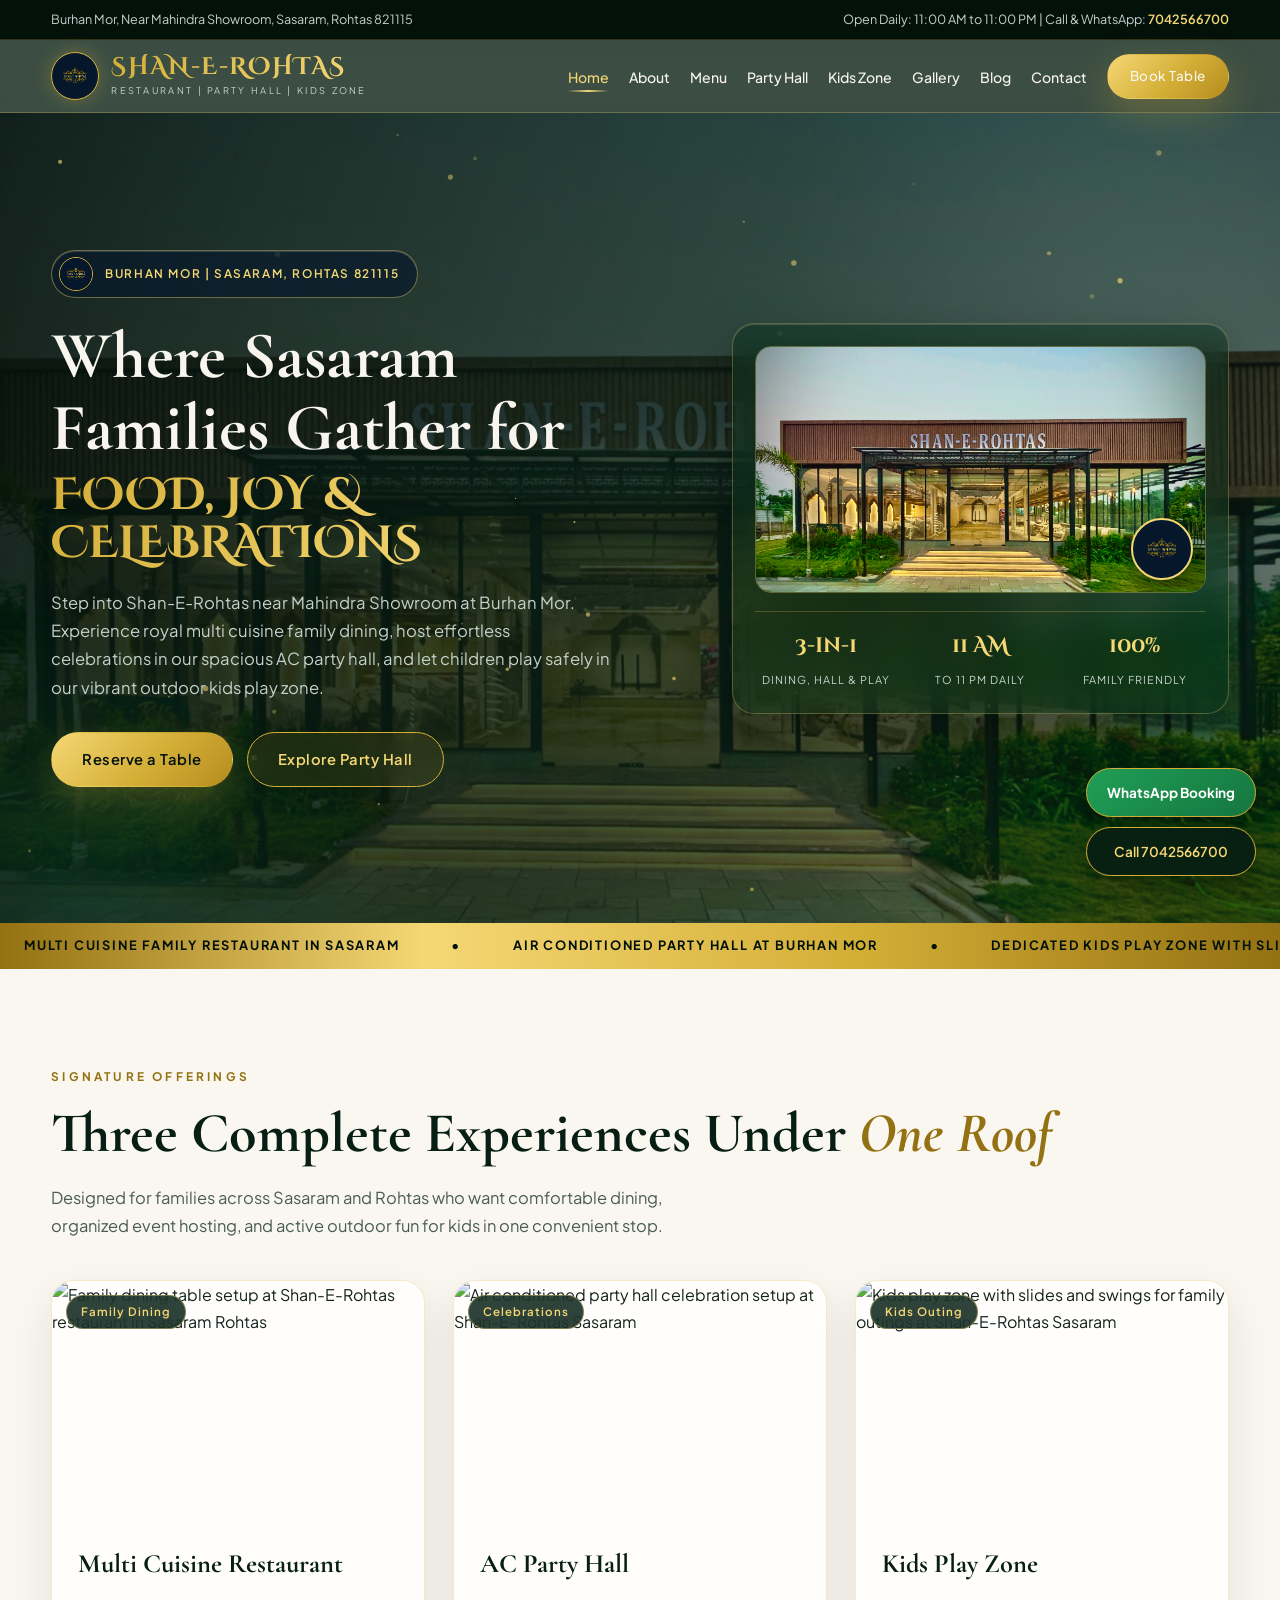
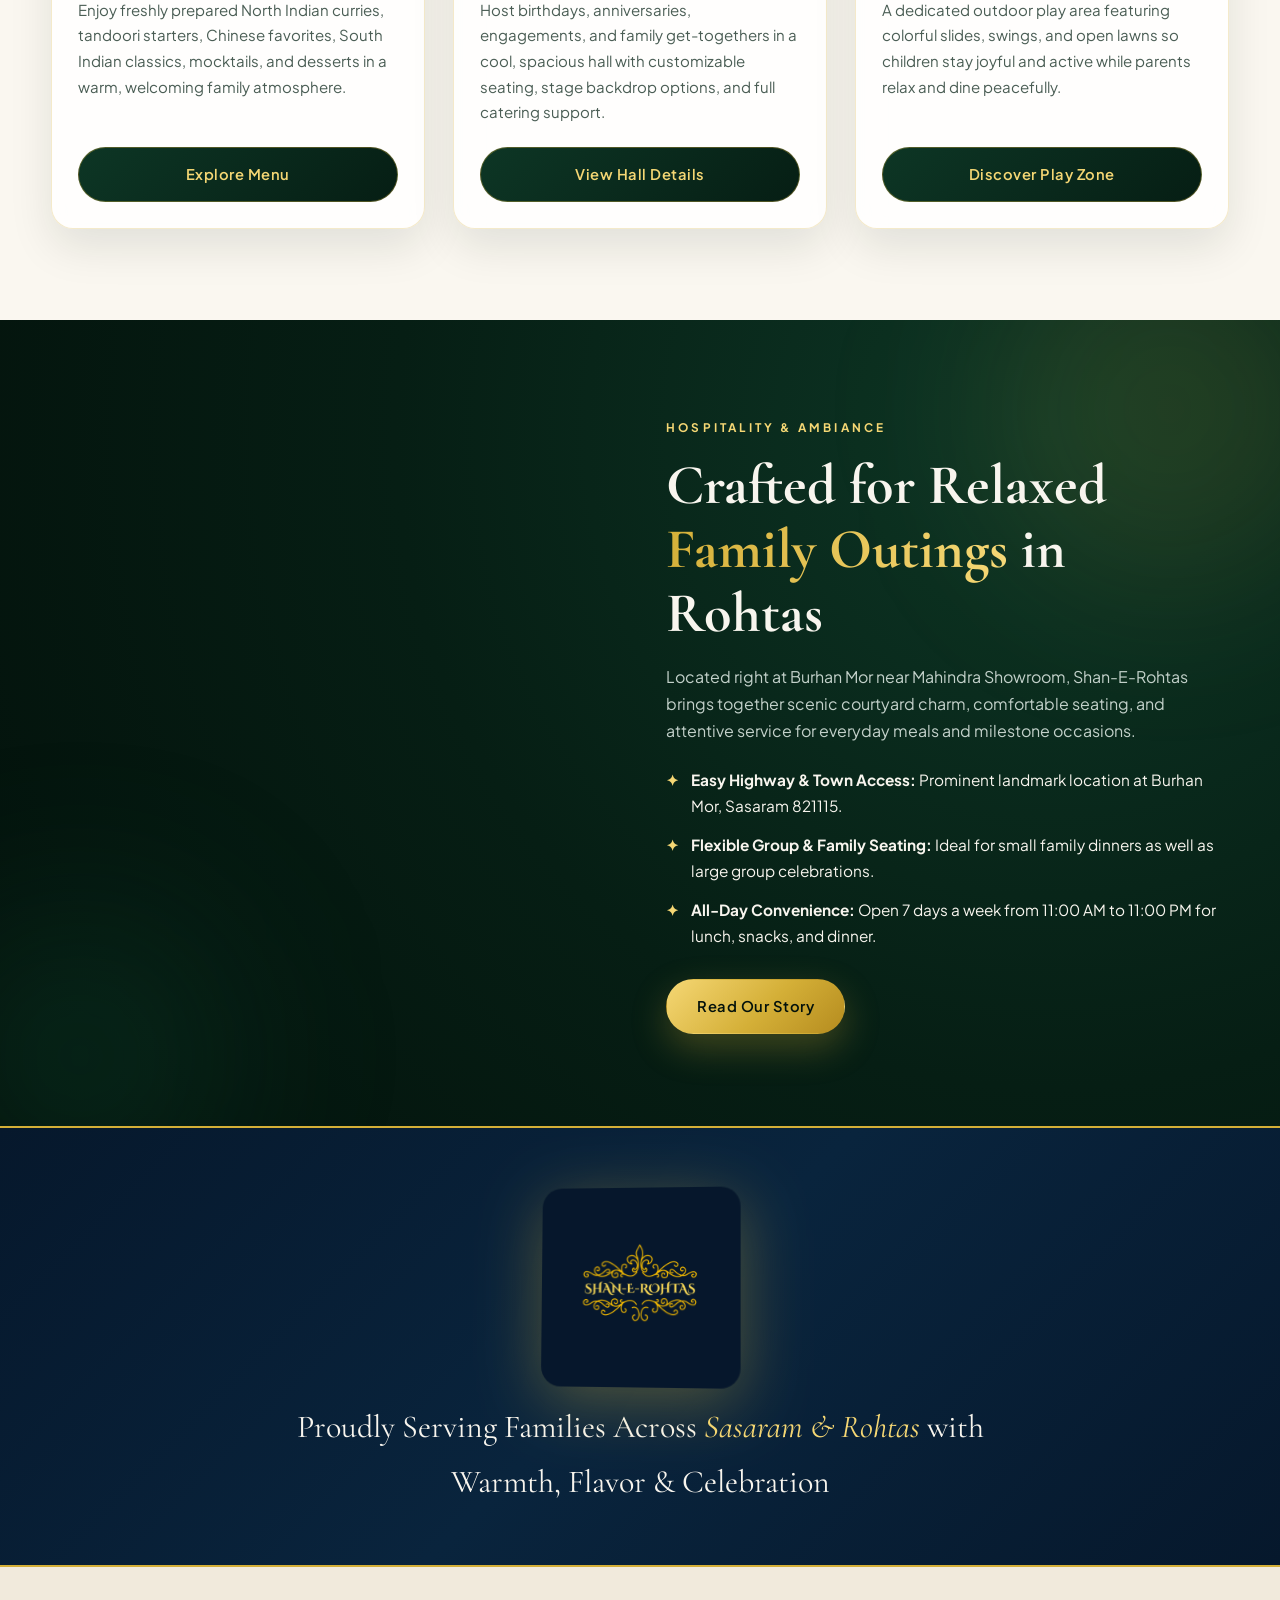
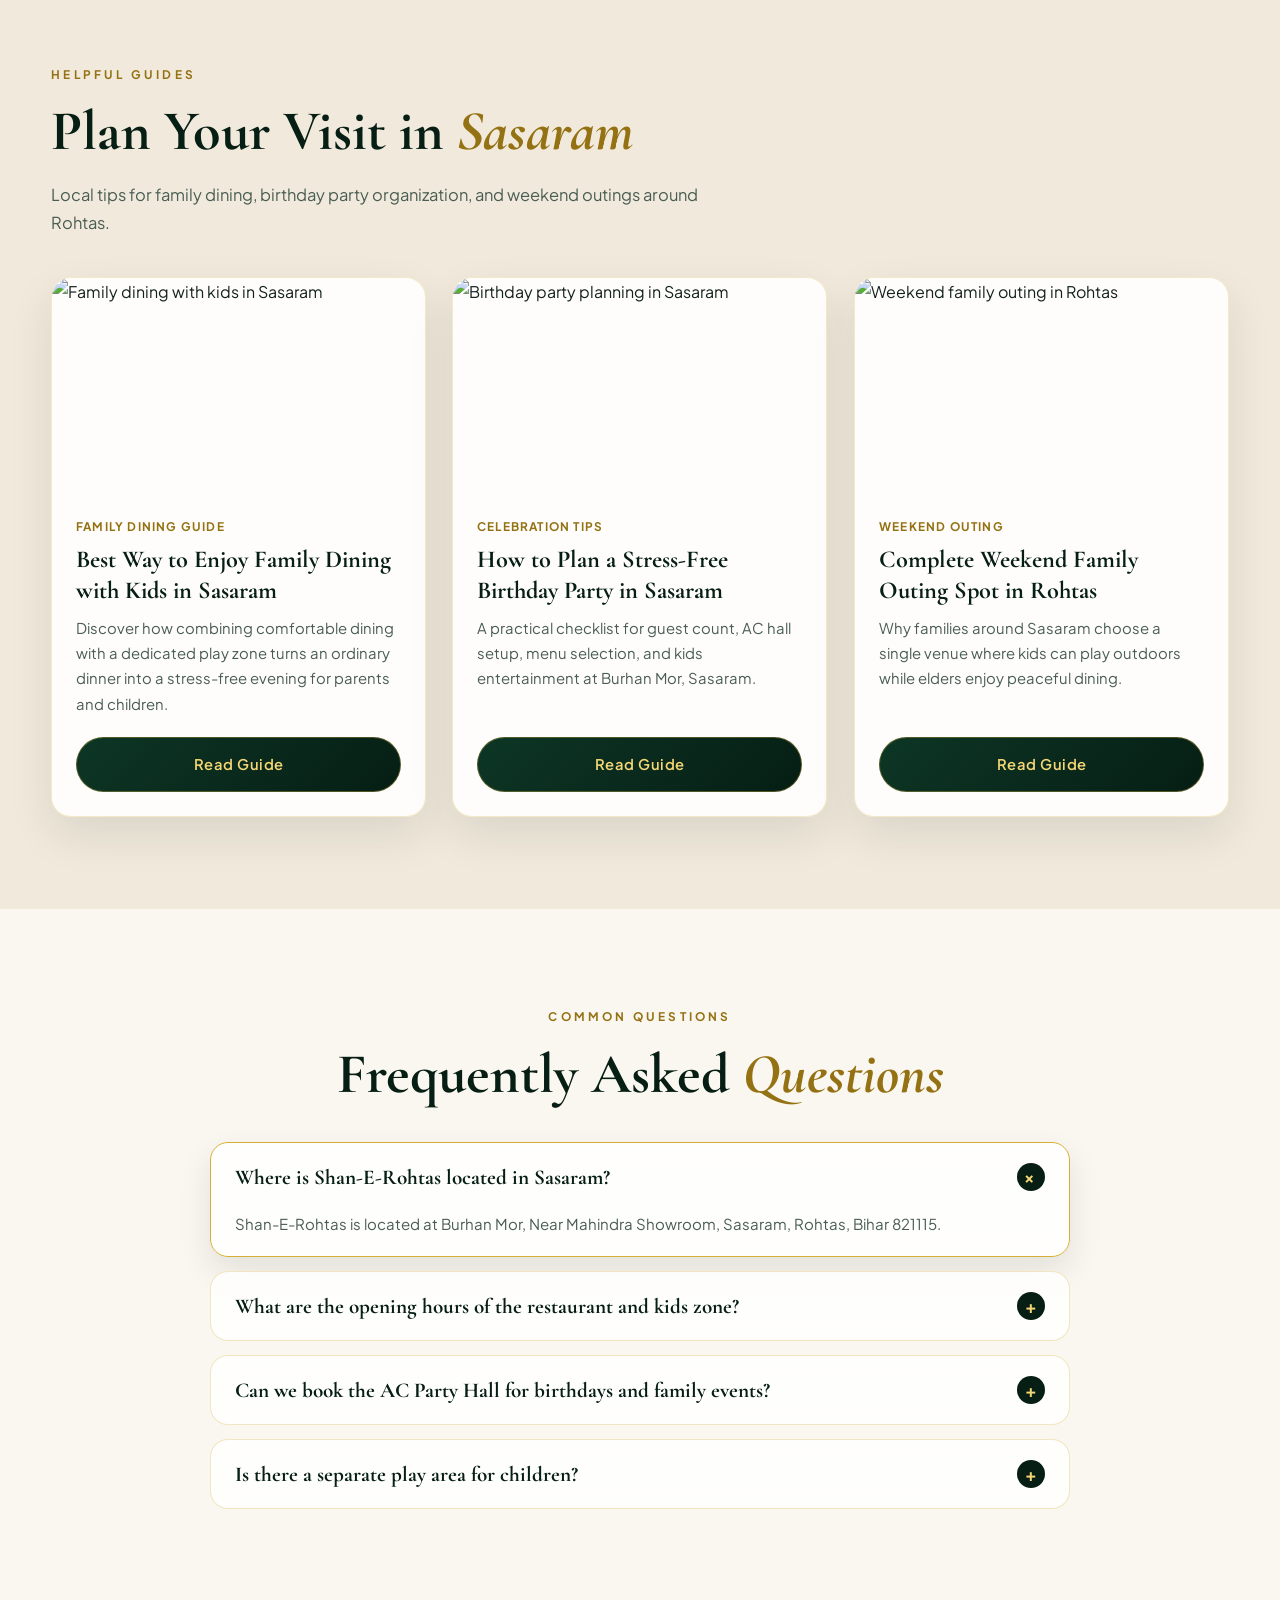
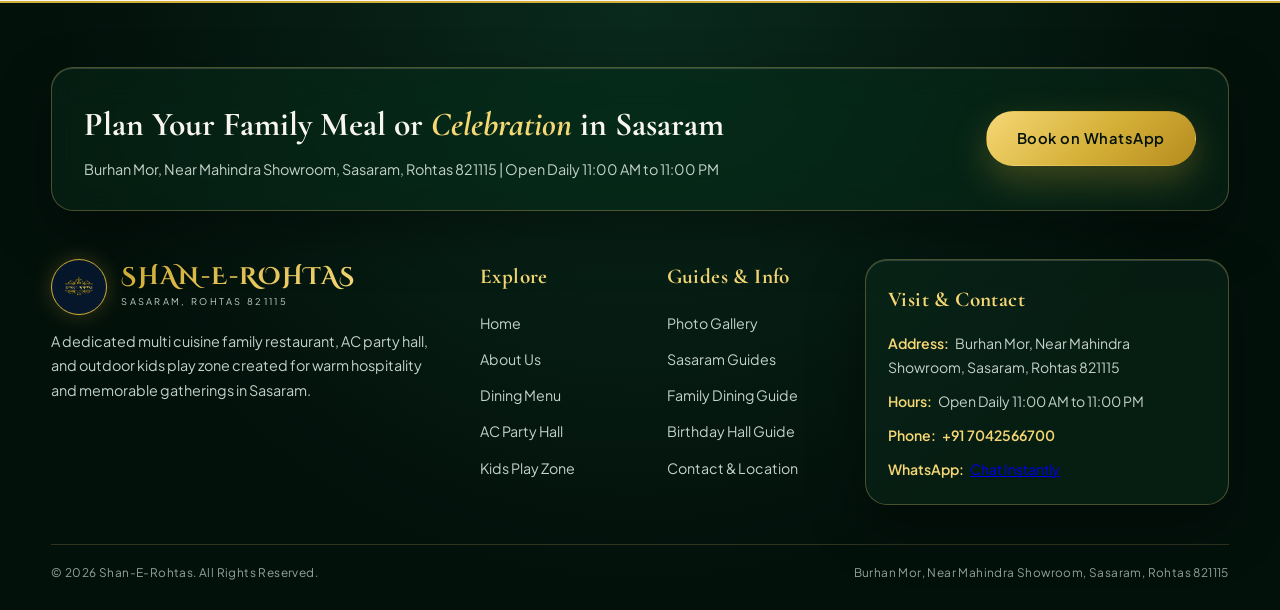
==== commit a0def7c0: "Add files via upload" ====
--- a/index.html
+++ b/index.html
@@ -1,6 +1,23 @@
 <!DOCTYPE html>
 <html lang="en">
 <head>
+  <meta charset="UTF-8" />
+  <meta name="viewport" content="width=device-width, initial-scale=1.0" />
+  <title>Shan-E-Rohtas | Family Restaurant, AC Party Hall & Kids Play Zone in Sasaram</title>
+  <meta name="description" content="Visit Shan-E-Rohtas at Burhan Mor, Near Mahindra Showroom, Sasaram, Rohtas 821115. Multi cuisine family restaurant, AC party hall for events, and kids play zone open 11 AM to 11 PM." />
+  <link rel="canonical" href="https://shan-e-rohtas.com/" />
+  <meta property="og:type" content="website" />
+  <meta property="og:site_name" content="Shan-E-Rohtas" />
+  <meta property="og:title" content="Shan-E-Rohtas | Family Restaurant, AC Party Hall & Kids Play Zone in Sasaram" />
+  <meta property="og:description" content="Visit Shan-E-Rohtas at Burhan Mor, Near Mahindra Showroom, Sasaram, Rohtas 821115. Multi cuisine family restaurant, AC party hall for events, and kids play zone open 11 AM to 11 PM." />
+  <meta property="og:url" content="https://shan-e-rohtas.com/" />
+  <meta property="og:image" content="https://shan-e-rohtas.com/front-elevation.JPG" />
+  <meta name="twitter:card" content="summary_large_image" />
+  <meta name="twitter:title" content="Shan-E-Rohtas | Family Restaurant, AC Party Hall & Kids Play Zone in Sasaram" />
+  <meta name="twitter:description" content="Visit Shan-E-Rohtas at Burhan Mor, Near Mahindra Showroom, Sasaram, Rohtas 821115. Multi cuisine family restaurant, AC party hall for events, and kids play zone open 11 AM to 11 PM." />
+  <meta name="twitter:image" content="https://shan-e-rohtas.com/front-elevation.JPG" />
+  <link rel="icon" type="image/png" href="SHAN-E-ROHTAS.PNG" />
+  <link rel="stylesheet" href="style.css" />
   <!-- Google tag (gtag.js) -->
   <script async src="https://www.googletagmanager.com/gtag/js?id=G-0T3LFMS7QW"></script>
   <script>
@@ -9,84 +26,117 @@
     gtag('js', new Date());
     gtag('config', 'G-0T3LFMS7QW');
   </script>
-  <meta charset="UTF-8">
-  <meta name="viewport" content="width=device-width, initial-scale=1.0">
-  <meta name="format-detection" content="telephone=no">
-  <title>Shan-E-Rohtas | Family Restaurant, AC Party Hall & Kids Play Zone in Sasaram</title>
-  <meta name="description" content="Visit Shan-E-Rohtas at Burhan Mor, Near Mahindra Showroom, Sasaram, Rohtas 821115. Multi cuisine family restaurant, AC party hall, and dedicated kids play zone.">
-  <link rel="icon" type="image/png" href="SHAN-E-ROHTAS.PNG">
-  <link rel="stylesheet" href="style.css">
+  <script type="application/ld+json">
+  {
+    "@context": "https://schema.org",
+    "@type": "Restaurant",
+    "name": "Shan-E-Rohtas",
+    "image": "https://shan-e-rohtas.com/front-elevation.JPG",
+    "url": "https://shan-e-rohtas.com/",
+    "telephone": "+917042566700",
+    "address": {
+      "@type": "PostalAddress",
+      "streetAddress": "Burhan Mor, Near Mahindra Showroom",
+      "addressLocality": "Sasaram",
+      "addressRegion": "Bihar",
+      "postalCode": "821115",
+      "addressCountry": "IN"
+    },
+    "openingHoursSpecification": {
+      "@type": "OpeningHoursSpecification",
+      "dayOfWeek": ["Monday","Tuesday","Wednesday","Thursday","Friday","Saturday","Sunday"],
+      "opens": "11:00",
+      "closes": "23:00"
+    },
+    "servesCuisine": "Multi Cuisine"
+  }
+  </script>
 </head>
 <body>
-  <div class="preloader" id="preloader">
+  <div id="scroll-progress" class="scroll-progress"></div>
+
+  <div id="preloader" class="preloader">
     <div class="preloader-ring">
-      <img src="SHAN-E-ROHTAS.PNG" alt="Shan-E-Rohtas Royal Emblem">
+      <img src="SHAN-E-ROHTAS.PNG" alt="Shan-E-Rohtas Emblem" />
     </div>
     <div class="preloader-title">SHAN-E-ROHTAS</div>
-    <div class="preloader-sub">Sasaram &bull; Rohtas</div>
+    <div class="preloader-sub">Sasaram | Family Dining &amp; Celebrations</div>
   </div>
-  <div class="scroll-progress" id="scroll-progress"></div>
+
   <div class="top-bar">
     <div class="container top-bar-inner">
       <span>Burhan Mor, Near Mahindra Showroom, Sasaram, Rohtas 821115</span>
-      <span>Open Daily: 11:00 AM to 11:00 PM | Call &amp; WhatsApp: <a href="tel:+917042566700" class="gold-link">7042566700</a></span>
+      <span>Open Daily: 11:00 AM to 11:00 PM | Call &amp; WhatsApp: <a href="tel:+917042566700">7042566700</a></span>
     </div>
   </div>
-  <header class="navbar">
+
+  <nav class="navbar">
     <div class="container nav-inner">
       <a href="index.html" class="brand-logo">
-        <span class="brand-crest"><img src="SHAN-E-ROHTAS.PNG" alt="Shan-E-Rohtas Royal Emblem"></span>
-        <span class="brand-text-wrap">
+        <div class="brand-crest">
+          <img src="SHAN-E-ROHTAS.PNG" alt="Shan-E-Rohtas Logo" />
+        </div>
+        <div class="brand-text-wrap">
           <span class="brand-title">SHAN-E-ROHTAS</span>
-          <span class="brand-sub">Restaurant &bull; Party Hall &bull; Kids Zone</span>
-        </span>
+          <span class="brand-sub">Restaurant | Party Hall | Kids Zone</span>
+        </div>
       </a>
-      <button class="menu-toggle" aria-label="Open Navigation Menu">
+      <button class="menu-toggle" aria-label="Toggle Menu">
         <span></span><span></span><span></span>
       </button>
       <ul class="nav-links">
         <li><a href="index.html" class="active">Home</a></li>
-        <li><a href="about.html" >About Us</a></li>
-        <li><a href="menu.html" >Menu</a></li>
-        <li><a href="party-hall.html" >AC Party Hall</a></li>
-        <li><a href="kids-zone.html" >Kids Zone</a></li>
-        <li><a href="gallery.html" >Gallery</a></li>
-        <li><a href="blog.html" >Blog</a></li>
-        <li><a href="contact.html" >Contact</a></li>
-        <li><a href="https://wa.me/917042566700?text=Hello%20Shan-E-Rohtas%2C%20I%20want%20to%20book%20a%20table." target="_blank" class="btn btn-gold nav-cta">Book Now</a></li>
+        <li><a href="about.html">About</a></li>
+        <li><a href="menu.html">Menu</a></li>
+        <li><a href="party-hall.html">Party Hall</a></li>
+        <li><a href="kids-zone.html">Kids Zone</a></li>
+        <li><a href="gallery.html">Gallery</a></li>
+        <li><a href="blog.html">Blog</a></li>
+        <li><a href="contact.html">Contact</a></li>
+        <li><a href="contact.html#booking" class="btn btn-gold nav-cta">Book Table</a></li>
       </ul>
     </div>
-  </header>
-
+  </nav>
   <section class="hero tone-dark">
     <div class="hero-bg"></div>
-    <canvas class="gold-particles" id="gold-particles"></canvas>
+    <canvas id="gold-particles" class="gold-particles"></canvas>
     <div class="container hero-grid">
       <div class="reveal">
         <div class="hero-emblem-row">
-          <img src="SHAN-E-ROHTAS.PNG" alt="Shan-E-Rohtas Crest">
-          <span>Burhan Mor &bull; Sasaram &bull; Rohtas</span>
-        </div>
-        <h1 class="hero-title">Where Sasaram Families Gather for <span class="gold-accent">Food, Joy &amp; Celebrations</span></h1>
+          <img src="SHAN-E-ROHTAS.PNG" alt="Shan-E-Rohtas Royal Emblem" />
+          <span>Burhan Mor | Sasaram, Rohtas 821115</span>
+        </div>
+        <h1 class="hero-title">
+          Where Sasaram Families Gather for
+          <span class="gold-accent">FOOD, JOY &amp; CELEBRATIONS</span>
+        </h1>
         <p class="hero-desc">Step into Shan-E-Rohtas near Mahindra Showroom at Burhan Mor. Experience royal multi cuisine family dining, host effortless celebrations in our spacious AC party hall, and let children play safely in our vibrant outdoor kids play zone.</p>
         <div class="hero-actions">
-          <a href="https://wa.me/917042566700?text=Hello%20Shan-E-Rohtas%2C%20I%20would%20like%20to%20reserve%20a%20table." target="_blank" class="btn btn-gold">Reserve a Table</a>
+          <a href="contact.html#booking" class="btn btn-gold">Reserve a Table</a>
           <a href="party-hall.html" class="btn btn-outline-gold">Explore Party Hall</a>
         </div>
       </div>
-      <div class="hero-card glass-panel tilt-card reveal delay-2">
+
+      <div class="glass-panel hero-card tilt-card reveal delay-1">
         <div class="hero-card-media">
-          <img src="evening-walkway.JPG" alt="Shan-E-Rohtas Illuminated Walkway at Burhan Mor Sasaram" class="hero-card-img">
+          <img src="front-elevation.JPG" alt="Shan-E-Rohtas family restaurant and event venue exterior at Burhan Mor near Mahindra Showroom Sasaram" class="hero-card-img" fetchpriority="high" />
           <div class="hero-card-seal">
-            <img src="SHAN-E-ROHTAS.PNG" alt="Shan-E-Rohtas Official Logo">
-          </div>
-        </div>
-        <h3 style="font-family:var(--font-serif); font-size:1.55rem; color:var(--gold-bright); margin-bottom:6px;">Three Experiences, One Landmark</h3>
-        <p style="font-size:0.9rem; color:var(--text-muted-light); margin-bottom:14px;">Glass facade family dining, landscaped waterfall courtyard, AC banquet space, and colorful slides for kids.</p>
+            <img src="SHAN-E-ROHTAS.PNG" alt="Shan-E-Rohtas Seal" />
+          </div>
+        </div>
         <div class="hero-stats">
-          <div><span class="stat-num">11 AM</span><span class="stat-label">Opens Daily</span></div>
-          <div><span class="stat-num">11 PM</span><span class="stat-label">Closes Daily</span></div>
-          <div><span class="stat-num">3-in-1</span><span class="stat-label">Family Hub</span></div>
+          <div>
+            <span class="stat-num">3-in-1</span>
+            <span class="stat-label">Dining, Hall &amp; Play</span>
+          </div>
+          <div>
+            <span class="stat-num">11 AM</span>
+            <span class="stat-label">To 11 PM Daily</span>
+          </div>
+          <div>
+            <span class="stat-num">100%</span>
+            <span class="stat-label">Family Friendly</span>
+          </div>
         </div>
       </div>
     </div>
@@ -94,296 +144,182 @@
 
   <div class="marquee-strip">
     <div class="marquee-track">
-      <span>Multi Cuisine Family Restaurant</span> &bull;
-      <span>Grand AC Party &amp; Banquet Hall</span> &bull;
-      <span>Dedicated Kids Play Zone</span> &bull;
-      <span>Burhan Mor, Near Mahindra Showroom, Sasaram</span> &bull;
-      <span>Birthday &amp; Anniversary Celebrations</span> &bull;
-      <span>Call or WhatsApp: 7042566700</span> &bull;
-      <span>Multi Cuisine Family Restaurant</span> &bull;
-      <span>Grand AC Party &amp; Banquet Hall</span> &bull;
-      <span>Dedicated Kids Play Zone</span> &bull;
-      <span>Burhan Mor, Near Mahindra Showroom, Sasaram</span> &bull;
-      <span>Birthday &amp; Anniversary Celebrations</span> &bull;
-      <span>Call or WhatsApp: 7042566700</span> &bull;
+      <span>Multi Cuisine Family Restaurant in Sasaram</span>
+      <span>&bull;</span>
+      <span>Air Conditioned Party Hall at Burhan Mor</span>
+      <span>&bull;</span>
+      <span>Dedicated Kids Play Zone with Slides &amp; Swings</span>
+      <span>&bull;</span>
+      <span>Open Daily 11:00 AM to 11:00 PM</span>
+      <span>&bull;</span>
+      <span>Multi Cuisine Family Restaurant in Sasaram</span>
+      <span>&bull;</span>
+      <span>Air Conditioned Party Hall at Burhan Mor</span>
+      <span>&bull;</span>
+      <span>Dedicated Kids Play Zone with Slides &amp; Swings</span>
+      <span>&bull;</span>
+      <span>Open Daily 11:00 AM to 11:00 PM</span>
     </div>
   </div>
 
-  <section class="section-pad tone-light">
+  <section class="tone-light section-pad">
     <div class="container">
-      <div class="reveal">
-        <span class="eyebrow">Signature Offerings</span>
-        <h2 class="dual-heading">Built Around What <span>Every Family</span> Loves</h2>
-        <p class="section-lead">Whether you are planning a relaxed weekend dinner with elders, organizing a child's birthday party, or stopping by for smoky tandoori starters, every space at Shan-E-Rohtas is crafted for comfort and warmth.</p>
-      </div>
+      <span class="eyebrow">Signature Offerings</span>
+      <h2 class="dual-heading">Three Complete Experiences Under <span>One Roof</span></h2>
+      <p class="section-lead">Designed for families across Sasaram and Rohtas who want comfortable dining, organized event hosting, and active outdoor fun for kids in one convenient stop.</p>
+
       <div class="pillars-grid">
+        <article class="pillar-card reveal">
+          <div class="pillar-img-wrap">
+            <span class="pillar-tag">Family Dining</span>
+            <img src="dining-hall.JPG" alt="Family dining table setup at Shan-E-Rohtas restaurant in Sasaram Rohtas" loading="lazy" />
+          </div>
+          <div class="pillar-body">
+            <h3>Multi Cuisine Restaurant</h3>
+            <p>Enjoy freshly prepared North Indian curries, tandoori starters, Chinese favorites, South Indian classics, mocktails, and desserts in a warm, welcoming family atmosphere.</p>
+            <a href="menu.html" class="btn btn-emerald">Explore Menu</a>
+          </div>
+        </article>
+
         <article class="pillar-card reveal delay-1">
           <div class="pillar-img-wrap">
-            <span class="pillar-tag">Multi Cuisine Dining</span>
-            <img src="front-elevation.JPG" alt="Shan-E-Rohtas Family Restaurant Front View">
+            <span class="pillar-tag">Celebrations</span>
+            <img src="party-hall.JPG" alt="Air conditioned party hall celebration setup at Shan-E-Rohtas Sasaram" loading="lazy" />
           </div>
           <div class="pillar-body">
-            <h3>Family Dining Hall</h3>
-            <p>Full glass front architecture with warm lantern lighting, spacious family seating, and freshly prepared North Indian, Tandoori, Mughlai, Chinese, and Continental dishes.</p>
-            <a href="menu.html" class="btn btn-emerald">Explore Dining</a>
-          </div>
-        </article>
+            <h3>AC Party Hall</h3>
+            <p>Host birthdays, anniversaries, engagements, and family get-togethers in a cool, spacious hall with customizable seating, stage backdrop options, and full catering support.</p>
+            <a href="party-hall.html" class="btn btn-emerald">View Hall Details</a>
+          </div>
+        </article>
+
         <article class="pillar-card reveal delay-2">
           <div class="pillar-img-wrap">
-            <span class="pillar-tag">Celebrations &amp; Events</span>
-            <img src="royal-lantern.JPG" alt="Shan-E-Rohtas AC Party Hall Interior">
+            <span class="pillar-tag">Kids Outing</span>
+            <img src="kids-zone.JPG" alt="Kids play zone with slides and swings for family outings at Shan-E-Rohtas Sasaram" loading="lazy" />
           </div>
           <div class="pillar-body">
-            <h3>Grand AC Party Hall</h3>
-            <p>A dedicated air conditioned celebration hall designed for birthdays, anniversaries, ring ceremonies, kitty parties, and family gatherings with customized veg and non veg buffet menus.</p>
-            <a href="party-hall.html" class="btn btn-emerald">View Party Hall</a>
-          </div>
-        </article>
-        <article class="pillar-card reveal delay-3">
-          <div class="pillar-img-wrap">
-            <span class="pillar-tag">Play &amp; Fun</span>
-            <img src="kids-play-zone.JPG" alt="Shan-E-Rohtas Kids Play Zone Sasaram">
-          </div>
-          <div class="pillar-body">
-            <h3>Dedicated Kids Play Zone</h3>
-            <p>Spiral slides, double slides, climbing walls, swings, and open green turf where children stay active and joyful while parents dine peacefully without hurry.</p>
-            <a href="kids-zone.html" class="btn btn-emerald">See Kids Zone</a>
-          </div>
-        </article>
-      </div>
-    </div>
-  </section>
-
-  <section class="section-pad tone-dark">
-    <div class="container">
-      <div class="reveal" style="text-align:center; max-width:740px; margin:0 auto 44px;">
-        <span class="eyebrow">The Royal Standard</span>
-        <h2 class="dual-heading">Why Families Across Rohtas Choose <span>Shan-E-Rohtas</span></h2>
-        <p class="section-lead" style="margin:0 auto;">From highway convenience and open parking to fresh kitchen standards, every detail is thoughtfully arranged.</p>
-      </div>
-      <div class="glass-features-grid">
-        <div class="glass-panel glass-feature-card reveal delay-1">
-          <span class="glass-feature-num">01</span>
-          <h3>Prime Highway Access</h3>
-          <p>Located right at Burhan Mor, near Mahindra Showroom in Sasaram, making it effortless for families from across Rohtas to reach.</p>
-        </div>
-        <div class="glass-panel glass-feature-card reveal delay-2">
-          <span class="glass-feature-num">02</span>
-          <h3>Freshly Cooked Flavors</h3>
-          <p>Every gravy, tandoori platter, and Chinese starter is prepared fresh to order with balanced spices suited for both kids and elders.</p>
-        </div>
-        <div class="glass-panel glass-feature-card reveal delay-3">
-          <span class="glass-feature-num">03</span>
-          <h3>Stress Free Kids Fun</h3>
-          <p>Our dedicated outdoor play lawn connects directly to the dining corridor so children play safely while elders enjoy unhurried conversations.</p>
-        </div>
-        <div class="glass-panel glass-feature-card reveal delay-3">
-          <span class="glass-feature-num">04</span>
-          <h3>Complete Event Hosting</h3>
-          <p>From cake tables and stage setups to full course party buffets, our AC party hall team handles every detail smoothly.</p>
-        </div>
+            <h3>Kids Play Zone</h3>
+            <p>A dedicated outdoor play area featuring colorful slides, swings, and open lawns so children stay joyful and active while parents relax and dine peacefully.</p>
+            <a href="kids-zone.html" class="btn btn-emerald">Discover Play Zone</a>
+          </div>
+        </article>
+      </div>
+    </div>
+  </section>
+
+  <section class="tone-dark section-pad">
+    <div class="container split-grid">
+      <div class="split-media reveal-curtain">
+        <img src="courtyard-fountain.JPG" alt="Fountain courtyard and family seating ambiance at Shan-E-Rohtas Burhan Mor Sasaram" loading="lazy" />
+      </div>
+      <div class="reveal">
+        <span class="eyebrow">Hospitality &amp; Ambiance</span>
+        <h2 class="dual-heading">Crafted for Relaxed <span>Family Outings</span> in Rohtas</h2>
+        <p style="color:var(--text-muted-light);">Located right at Burhan Mor near Mahindra Showroom, Shan-E-Rohtas brings together scenic courtyard charm, comfortable seating, and attentive service for everyday meals and milestone occasions.</p>
+        <ul class="feature-list">
+          <li><span class="feature-icon">&#10022;</span><span><strong>Easy Highway &amp; Town Access:</strong> Prominent landmark location at Burhan Mor, Sasaram 821115.</span></li>
+          <li><span class="feature-icon">&#10022;</span><span><strong>Flexible Group &amp; Family Seating:</strong> Ideal for small family dinners as well as large group celebrations.</span></li>
+          <li><span class="feature-icon">&#10022;</span><span><strong>All-Day Convenience:</strong> Open 7 days a week from 11:00 AM to 11:00 PM for lunch, snacks, and dinner.</span></li>
+        </ul>
+        <a href="about.html" class="btn btn-gold">Read Our Story</a>
       </div>
     </div>
   </section>
 
   <section class="royal-crest-banner">
     <div class="container royal-crest-inner reveal">
-      <img src="SHAN-E-ROHTAS.PNG" alt="Shan-E-Rohtas Official Crest" class="royal-crest-logo">
-      <p class="royal-crest-caption">A Warm Landmark of Hospitality, <span>Taste &amp; Family Togetherness</span> in the Heart of Rohtas</p>
-    </div>
-  </section>
-
-  <section class="section-pad tone-dark">
-    <div class="container split-grid">
-      <div class="split-media reveal-curtain">
-        <img src="waterfall-fountain.JPG" alt="Landscaped Waterfall Fountain at Shan-E-Rohtas">
-      </div>
-      <div class="reveal">
-        <span class="eyebrow">The Ambience</span>
-        <h2 class="dual-heading">Open Sky Courtyard &amp; <span>Cascading Fountain</span></h2>
-        <p class="section-lead" style="margin-bottom:18px;">Away from crowded city traffic, our campus at Burhan Mor blends landscaped greenery, illuminated stone steps, warm evening lighting, and a soothing waterfall feature.</p>
-        <ul class="feature-list">
-          <li><span class="feature-icon">&#10022;</span> <span>Spacious open parking area for family cars and party guests.</span></li>
-          <li><span class="feature-icon">&#10022;</span> <span>Covered glass walkways and scenic spots for memorable family photos.</span></li>
-          <li><span class="feature-icon">&#10022;</span> <span>Hygienic kitchen standards and warm, courteous table hospitality.</span></li>
-          <li><span class="feature-icon">&#10022;</span> <span>Open all 7 days from 11:00 AM to 11:00 PM for lunch, snacks, and dinner.</span></li>
-        </ul>
-        <a href="about.html" class="btn btn-gold">Read Our Story</a>
-      </div>
-    </div>
-  </section>
-
-  <section class="section-pad tone-cream-alt">
+      <img src="SHAN-E-ROHTAS.PNG" alt="Shan-E-Rohtas Official Crest" class="royal-crest-logo" loading="lazy" />
+      <p class="royal-crest-caption">Proudly Serving Families Across <span>Sasaram &amp; Rohtas</span> with Warmth, Flavor &amp; Celebration</p>
+    </div>
+  </section>
+
+  <section class="tone-cream-alt section-pad">
     <div class="container">
-      <div class="reveal" style="display:flex; justify-content:space-between; align-items:flex-end; flex-wrap:wrap; gap:20px; margin-bottom:38px;">
-        <div>
-          <span class="eyebrow">Visual Tour</span>
-          <h2 class="dual-heading" style="margin-bottom:0;">Glimpses of <span>Shan-E-Rohtas</span></h2>
-        </div>
-        <a href="gallery.html" class="btn btn-emerald">Open Full Gallery</a>
-      </div>
-      <div class="gallery-grid">
-        <div class="gallery-item reveal delay-1">
-          <img src="front-elevation.JPG" alt="Main Glass Entrance">
-          <div class="gallery-overlay"><h4>Main Glass Facade</h4><span>Grand Evening Welcome</span></div>
-        </div>
-        <div class="gallery-item reveal delay-2">
-          <img src="waterfall-fountain.JPG" alt="Courtyard Waterfall">
-          <div class="gallery-overlay"><h4>Courtyard Fountain</h4><span>Peaceful Outdoor Feature</span></div>
-        </div>
-        <div class="gallery-item reveal delay-3">
-          <img src="kids-play-zone.JPG" alt="Kids Play Area">
-          <div class="gallery-overlay"><h4>Kids Play House</h4><span>Slides &amp; Activity Zone</span></div>
-        </div>
-        <div class="gallery-item reveal delay-3">
-          <img src="pergola-walkway.JPG" alt="Covered Walkway">
-          <div class="gallery-overlay"><h4>Garden Corridor</h4><span>Leading to the Play Lawn</span></div>
-        </div>
-      </div>
-    </div>
-  </section>
-
-  <section class="section-pad tone-light">
+      <span class="eyebrow">Helpful Guides</span>
+      <h2 class="dual-heading">Plan Your Visit in <span>Sasaram</span></h2>
+      <p class="section-lead">Local tips for family dining, birthday party organization, and weekend outings around Rohtas.</p>
+
+      <div class="blog-grid">
+        <article class="blog-card reveal">
+          <img src="dining-hall.JPG" alt="Family dining with kids in Sasaram" loading="lazy" />
+          <div class="blog-body">
+            <span class="blog-meta">Family Dining Guide</span>
+            <h3>Best Way to Enjoy Family Dining with Kids in Sasaram</h3>
+            <p>Discover how combining comfortable dining with a dedicated play zone turns an ordinary dinner into a stress-free evening for parents and children.</p>
+            <a href="family-dining-kids-sasaram.html" class="btn btn-emerald">Read Guide</a>
+          </div>
+        </article>
+
+        <article class="blog-card reveal delay-1">
+          <img src="party-hall.JPG" alt="Birthday party planning in Sasaram" loading="lazy" />
+          <div class="blog-body">
+            <span class="blog-meta">Celebration Tips</span>
+            <h3>How to Plan a Stress-Free Birthday Party in Sasaram</h3>
+            <p>A practical checklist for guest count, AC hall setup, menu selection, and kids entertainment at Burhan Mor, Sasaram.</p>
+            <a href="birthday-party-planning-sasaram.html" class="btn btn-emerald">Read Guide</a>
+          </div>
+        </article>
+
+        <article class="blog-card reveal delay-2">
+          <img src="kids-zone.JPG" alt="Weekend family outing in Rohtas" loading="lazy" />
+          <div class="blog-body">
+            <span class="blog-meta">Weekend Outing</span>
+            <h3>Complete Weekend Family Outing Spot in Rohtas</h3>
+            <p>Why families around Sasaram choose a single venue where kids can play outdoors while elders enjoy peaceful dining.</p>
+            <a href="weekend-family-outing-rohtas.html" class="btn btn-emerald">Read Guide</a>
+          </div>
+        </article>
+      </div>
+    </div>
+  </section>
+
+  <section class="tone-light section-pad">
     <div class="container">
-      <div class="reveal" style="text-align:center; max-width:700px; margin:0 auto 40px;">
-        <span class="eyebrow">Helpful Answers</span>
+      <div style="text-align:center; margin-bottom:36px;">
+        <span class="eyebrow">Common Questions</span>
         <h2 class="dual-heading">Frequently Asked <span>Questions</span></h2>
       </div>
       <div class="faq-list reveal">
         <div class="faq-item open">
-          <button class="faq-question">Where exactly is Shan-E-Rohtas located in Sasaram?<span class="faq-plus">+</span></button>
-          <div class="faq-answer">We are located at Burhan Mor, right near the Mahindra Showroom in Sasaram, Rohtas, Bihar (821115), with spacious open parking for family vehicles and event guests.</div>
+          <button class="faq-question">Where is Shan-E-Rohtas located in Sasaram? <span class="faq-plus">+</span></button>
+          <div class="faq-answer">Shan-E-Rohtas is located at Burhan Mor, Near Mahindra Showroom, Sasaram, Rohtas, Bihar 821115.</div>
         </div>
         <div class="faq-item">
-          <button class="faq-question">Can we book the AC Party Hall for birthdays and family events?<span class="faq-plus">+</span></button>
-          <div class="faq-answer">Yes, our Grand AC Party Hall is available for birthday parties, anniversaries, ring ceremonies, kitty parties, and group dinners with customized veg and non veg menu packages.</div>
+          <button class="faq-question">What are the opening hours of the restaurant and kids zone? <span class="faq-plus">+</span></button>
+          <div class="faq-answer">We are open daily from 11:00 AM to 11:00 PM for lunch, evening snacks, family dinner, and event inquiries.</div>
         </div>
         <div class="faq-item">
-          <button class="faq-question">Is the Kids Play Zone open for dining guests?<span class="faq-plus">+</span></button>
-          <div class="faq-answer">Yes, families dining at Shan-E-Rohtas or hosting celebrations in our party hall can enjoy our dedicated outdoor Kids Play Zone featuring spiral slides, swings, and green turf.</div>
+          <button class="faq-question">Can we book the AC Party Hall for birthdays and family events? <span class="faq-plus">+</span></button>
+          <div class="faq-answer">Yes, our air conditioned party hall is available for birthday parties, anniversaries, engagements, and family gatherings. Call or WhatsApp 7042566700 to check dates.</div>
         </div>
         <div class="faq-item">
-          <button class="faq-question">What are the opening timings and how can I reserve a table?<span class="faq-plus">+</span></button>
-          <div class="faq-answer">We are open daily from 11:00 AM to 11:00 PM. You can reserve a table or check party hall dates instantly by calling or messaging us on WhatsApp at <a href="tel:+917042566700">7042566700</a>.</div>
-        </div>
-      </div>
-    </div>
-  </section>
-
-  <section class="section-pad tone-cream-alt">
-    <div class="container">
-      <div class="reveal">
-        <span class="eyebrow">Local Stories &amp; Tips</span>
-        <h2 class="dual-heading">From the <span>Shan-E-Rohtas</span> Journal</h2>
-        <p class="section-lead">Ideas for family outings, birthday celebrations, and weekend dining in Sasaram and Rohtas.</p>
-      </div>
-      <div class="blog-grid">
-        <article class="blog-card reveal delay-1">
-          <img src="kids-play-zone.JPG" alt="Family Outing with Kids in Sasaram">
-          <div class="blog-body">
-            <span class="blog-meta">Family Dining &bull; Sasaram</span>
-            <h3>Why a Kids Play Zone Makes Family Dinners Stress Free</h3>
-            <p>Discover how an outdoor play area lets children enjoy slides and fresh air while parents relax over hot food.</p>
-            <a href="family-dining-kids-sasaram.html" class="btn btn-emerald">Read Article</a>
-          </div>
-        </article>
-        <article class="blog-card reveal delay-2">
-          <img src="royal-lantern.JPG" alt="Birthday Party Hall in Sasaram">
-          <div class="blog-body">
-            <span class="blog-meta">Celebrations &bull; Party Hall</span>
-            <h3>How to Plan a Memorable Birthday Party in Sasaram</h3>
-            <p>From guest seating and AC comfort to customized starter and main course menus, here is a simple checklist.</p>
-            <a href="birthday-party-planning-sasaram.html" class="btn btn-emerald">Read Article</a>
-          </div>
-        </article>
-        <article class="blog-card reveal delay-3">
-          <img src="front-elevation.JPG" alt="Weekend Food Spots in Rohtas">
-          <div class="blog-body">
-            <span class="blog-meta">Rohtas Guide &bull; Outings</span>
-            <h3>Best Weekend Family Outing Experience Near Burhan Mor</h3>
-            <p>After visiting Rohtas heritage spots, unwind with fountain views, evening lights, and warm hospitality.</p>
-            <a href="weekend-family-outing-rohtas.html" class="btn btn-emerald">Read Article</a>
-          </div>
-        </article>
-      </div>
-    </div>
-  </section>
-
-  <section class="section-pad tone-dark">
-    <div class="container split-grid">
-      <div class="reveal">
-        <span class="eyebrow">Quick Reservation</span>
-        <h2 class="dual-heading">Plan Your Visit or <span>Book an Event</span></h2>
-        <p class="section-lead" style="margin-bottom:20px;">Fill out your preferred date and guest count. Your details open directly on our official WhatsApp (<a href="tel:+917042566700" class="gold-link">7042566700</a>) for instant confirmation.</p>
-        <div class="contact-pill-list">
-          <div class="contact-pill"><strong>Address:</strong> Burhan Mor, Near Mahindra Showroom, Sasaram, Rohtas 821115</div>
-          <div class="contact-pill"><strong>Phone &amp; WhatsApp:</strong> <a href="tel:+917042566700" class="gold-link">+91 7042566700</a></div>
-          <div class="contact-pill"><strong>Hours:</strong> 11:00 AM to 11:00 PM (Open All 7 Days)</div>
-        </div>
-      </div>
-      <div class="booking-box glass-panel reveal delay-2">
-        <form id="whatsapp-booking-form" class="form-grid">
-          <div class="form-group">
-            <label for="guest-name">Your Name</label>
-            <input type="text" id="guest-name" placeholder="Enter your full name" required>
-          </div>
-          <div class="form-group">
-            <label for="guest-phone">Mobile Number</label>
-            <input type="tel" id="guest-phone" placeholder="Your 10 digit number" required>
-          </div>
-          <div class="form-group">
-            <label for="guest-service">Booking Purpose</label>
-            <select id="guest-service">
-              <option value="Family Dinner / Table Reservation">Family Dinner / Table</option>
-              <option value="Birthday Party (AC Party Hall)">Birthday Party Hall</option>
-              <option value="Anniversary / Engagement Event">Anniversary / Engagement</option>
-              <option value="Kitty Party / Group Outing">Kitty Party / Group Outing</option>
-            </select>
-          </div>
-          <div class="form-group">
-            <label for="guest-date">Preferred Date</label>
-            <input type="date" id="guest-date" required>
-          </div>
-          <div class="form-group full">
-            <label for="guest-count">Number of Guests</label>
-            <input type="number" id="guest-count" placeholder="Example: 6 or 50" min="1" required>
-          </div>
-          <div class="form-group full">
-            <label for="guest-notes">Special Request (Optional)</label>
-            <textarea id="guest-notes" rows="3" placeholder="Cake arrangement, seating preference, or menu query"></textarea>
-          </div>
-          <div class="form-group full">
-            <button type="submit" class="btn btn-gold" style="width:100%;">Send Inquiry on WhatsApp</button>
-          </div>
-        </form>
-      </div>
-    </div>
-  </section>
-
-  <div class="lightbox" id="lightbox">
-    <button class="lightbox-close" id="lightbox-close" aria-label="Close">&times;</button>
-    <button class="lightbox-nav lightbox-prev" id="lightbox-prev" aria-label="Previous">&#8249;</button>
-    <img id="lightbox-img" src="" alt="Preview">
-    <button class="lightbox-nav lightbox-next" id="lightbox-next" aria-label="Next">&#8250;</button>
-  </div>
-
+          <button class="faq-question">Is there a separate play area for children? <span class="faq-plus">+</span></button>
+          <div class="faq-answer">Yes, Shan-E-Rohtas features an outdoor kids play zone with slides and swings designed for family outings.</div>
+        </div>
+      </div>
+    </div>
+  </section>
   <footer class="footer">
     <div class="container">
-      <div class="footer-cta-strip glass-panel reveal">
+      <div class="glass-panel footer-cta-strip reveal">
         <div>
-          <h3>Ready for a Royal <span>Family Evening?</span></h3>
-          <p>Reserve your family table or book our Grand AC Party Hall directly on WhatsApp.</p>
-        </div>
-        <a href="https://wa.me/917042566700?text=Hello%20Shan-E-Rohtas%2C%20I%20would%20like%20to%20book%20a%20table%20or%20party%20hall." target="_blank" class="btn btn-gold">Instant WhatsApp Booking</a>
+          <h3>Plan Your Family Meal or <span>Celebration</span> in Sasaram</h3>
+          <p>Burhan Mor, Near Mahindra Showroom, Sasaram, Rohtas 821115 | Open Daily 11:00 AM to 11:00 PM</p>
+        </div>
+        <a href="https://wa.me/917042566700?text=Hello%20Shan-E-Rohtas%2C%20I%20would%20like%20to%20inquire%20about%20a%20booking." target="_blank" rel="noopener" class="btn btn-gold">Book on WhatsApp</a>
       </div>
 
       <div class="footer-grid">
         <div>
           <div class="footer-brand-row">
-            <img src="SHAN-E-ROHTAS.PNG" alt="Shan-E-Rohtas Logo" class="footer-logo-img">
-            <span class="brand-title">SHAN-E-ROHTAS</span>
-          </div>
-          <p style="font-size:0.9rem; line-height:1.65;">Sasaram's premier family hospitality landmark bringing together multi cuisine dining, a climate controlled AC party hall, landscaped courtyard fountain, and an outdoor kids play zone at Burhan Mor.</p>
+            <img src="SHAN-E-ROHTAS.PNG" alt="Shan-E-Rohtas Crest" class="footer-logo-img" />
+            <div class="brand-text-wrap">
+              <span class="brand-title">SHAN-E-ROHTAS</span>
+              <span class="brand-sub">Sasaram, Rohtas 821115</span>
+            </div>
+          </div>
+          <p style="font-size:0.9rem; margin-bottom:14px;">A dedicated multi cuisine family restaurant, AC party hall, and outdoor kids play zone created for warm hospitality and memorable gatherings in Sasaram.</p>
         </div>
 
         <div class="footer-links-duo">
@@ -393,43 +329,45 @@
               <li><a href="index.html">Home</a></li>
               <li><a href="about.html">About Us</a></li>
               <li><a href="menu.html">Dining Menu</a></li>
+              <li><a href="party-hall.html">AC Party Hall</a></li>
+              <li><a href="kids-zone.html">Kids Play Zone</a></li>
+            </ul>
+          </div>
+          <div>
+            <h4>Guides &amp; Info</h4>
+            <ul>
               <li><a href="gallery.html">Photo Gallery</a></li>
-              <li><a href="blog.html">Stories &amp; Guides</a></li>
+              <li><a href="blog.html">Sasaram Guides</a></li>
+              <li><a href="family-dining-kids-sasaram.html">Family Dining Guide</a></li>
+              <li><a href="birthday-party-planning-sasaram.html">Birthday Hall Guide</a></li>
+              <li><a href="contact.html">Contact &amp; Location</a></li>
             </ul>
           </div>
-          <div>
-            <h4>Experiences</h4>
-            <ul>
-              <li><a href="party-hall.html">AC Party Hall</a></li>
-              <li><a href="party-hall.html">Birthday &amp; Events</a></li>
-              <li><a href="party-hall.html">Kitty Parties</a></li>
-              <li><a href="kids-zone.html">Kids Play Zone</a></li>
-              <li><a href="contact.html">Reservations</a></li>
-            </ul>
-          </div>
-        </div>
-
-        <div class="footer-contact-card glass-panel">
+        </div>
+
+        <div class="glass-panel footer-contact-card">
           <h4>Visit &amp; Contact</h4>
           <div class="footer-contact-list">
-            <div><span class="label">Address:</span> Burhan Mor, Near Mahindra Showroom, Sasaram, Rohtas, Bihar 821115</div>
-            <div><span class="label">Phone:</span> <a href="tel:+917042566700" class="gold-link">+91 7042566700</a></div>
-            <div><span class="label">WhatsApp:</span> <a href="https://wa.me/917042566700" target="_blank" class="gold-link">+91 7042566700</a></div>
-            <div><span class="label">Hours:</span> 11:00 AM to 11:00 PM (All Days)</div>
+            <div><span class="label">Address:</span> Burhan Mor, Near Mahindra Showroom, Sasaram, Rohtas 821115</div>
+            <div><span class="label">Hours:</span> Open Daily 11:00 AM to 11:00 PM</div>
+            <div><span class="label">Phone:</span> <a href="tel:+917042566700">+91 7042566700</a></div>
+            <div><span class="label">WhatsApp:</span> <a href="https://wa.me/917042566700" target="_blank" rel="noopener">Chat Instantly</a></div>
           </div>
         </div>
       </div>
 
       <div class="footer-bottom">
-        <span>&copy; 2026 Shan-E-Rohtas, Sasaram. All Rights Reserved.</span>
-        <span>Burhan Mor, Near Mahindra Showroom, Rohtas 821115</span>
+        <span>&copy; 2026 Shan-E-Rohtas. All Rights Reserved.</span>
+        <span>Burhan Mor, Near Mahindra Showroom, Sasaram, Rohtas 821115</span>
       </div>
     </div>
   </footer>
+
   <div class="floating-bar">
-    <a href="https://wa.me/917042566700?text=Hello%20Shan-E-Rohtas%2C%20I%20have%20an%20inquiry." target="_blank" class="float-btn float-wa">WhatsApp Us</a>
+    <a href="https://wa.me/917042566700?text=Hello%20Shan-E-Rohtas%2C%20I%20want%20to%20book%20a%20table%20or%20party%20hall." target="_blank" rel="noopener" class="float-btn float-wa">WhatsApp Booking</a>
     <a href="tel:+917042566700" class="float-btn float-call">Call 7042566700</a>
   </div>
+
   <script src="script.js"></script>
 </body>
 </html>
--- a/style.css
+++ b/style.css
@@ -93,12 +93,11 @@
   align-items: center;
   justify-content: center;
   gap: 16px;
-  transition: clip-path 0.85s var(--ease-luxury), opacity 0.55s ease, visibility 0.85s;
+  transition: opacity 0.22s ease, visibility 0.22s ease;
   clip-path: inset(0 0 0 0);
 }
 
 .preloader.hide {
-  clip-path: inset(0 0 100% 0);
   opacity: 0;
   visibility: hidden;
   pointer-events: none;
@@ -283,9 +282,7 @@
 
 /* Dual Typography */
 .eyebrow {
-  display: inline-flex;
-  align-items: center;
-  gap: 10px;
+  display: inline-block;
   font-family: var(--font-sans);
   font-size: 0.74rem;
   font-weight: 700;
@@ -293,13 +290,6 @@
   text-transform: uppercase;
   color: var(--gold-bright);
   margin-bottom: 14px;
-}
-
-.eyebrow::before {
-  content: '';
-  width: 24px;
-  height: 1.5px;
-  background: currentColor;
 }
 
 .tone-light .eyebrow, .tone-cream-alt .eyebrow {
@@ -1637,23 +1627,50 @@
   .brand-sub { font-size: 0.55rem; letter-spacing: 1.5px; }
   .menu-toggle { display: flex; }
   .nav-links {
-    position: fixed;
-    inset: 0;
-    background: radial-gradient(circle at top right, rgba(13, 54, 37, 0.96), rgba(3, 17, 11, 0.99));
-    backdrop-filter: blur(22px);
+    position: absolute;
+    top: calc(100% + 8px);
+    left: 14px;
+    right: 14px;
+    background: rgba(4, 21, 14, 0.96);
+    backdrop-filter: blur(22px) saturate(160%);
+    -webkit-backdrop-filter: blur(22px) saturate(160%);
+    border: 1.5px solid rgba(245, 215, 116, 0.42);
+    border-radius: 20px;
+    box-shadow: 0 24px 60px rgba(0, 0, 0, 0.65);
     flex-direction: column;
-    justify-content: center;
+    justify-content: flex-start;
     align-items: center;
-    gap: 18px;
-    padding: 32px;
+    gap: 6px;
+    padding: 18px 20px 22px;
+    max-height: 75vh;
+    overflow-y: auto;
     opacity: 0;
     visibility: hidden;
-    transform: translateY(-20px);
-    transition: opacity 0.4s var(--ease-luxury), transform 0.4s var(--ease-luxury), visibility 0.4s;
+    pointer-events: none;
+    transform: translateY(-12px) scale(0.98);
+    transition: opacity 0.32s var(--ease-luxury), transform 0.32s var(--ease-luxury), visibility 0.32s;
     z-index: 1300;
   }
-  .nav-links.open { opacity: 1; visibility: visible; transform: translateY(0); }
-  .nav-links a { font-size: 1.15rem; }
+  .nav-links.open {
+    opacity: 1;
+    visibility: visible;
+    pointer-events: auto;
+    transform: translateY(0) scale(1);
+  }
+  .nav-links li {
+    width: 100%;
+    text-align: center;
+  }
+  .nav-links a {
+    display: block;
+    width: 100%;
+    padding: 10px 14px;
+    font-size: 1.02rem;
+    border-radius: 10px;
+  }
+  .nav-links a.nav-cta {
+    margin-top: 8px;
+  }
   .split-media img { height: 265px; }
   .hero-card { padding: 18px; }
   .hero-card-img { height: 200px; }
@@ -1698,3 +1715,48 @@
   }
   .gallery-item { height: 230px; }
 }
+
+
+/* =========================================================
+   3D SCROLL PERSPECTIVE, DEPTH & PARALLAX MOTION (60FPS GPU)
+   ========================================================= */
+.perspective-stage {
+  perspective: 1200px;
+  transform-style: preserve-3d;
+}
+
+.pillar-card,
+.glass-feature-card,
+.blog-card,
+.menu-card,
+.booking-box,
+.footer-cta-strip,
+.footer-contact-card {
+  will-change: transform, opacity;
+  transform-style: preserve-3d;
+}
+
+/* 3D Scroll Unfold before visible */
+.reveal.card-3d-ready {
+  opacity: 0;
+  transform: perspective(1100px) rotateX(16deg) translateY(46px) scale(0.95);
+  transform-origin: center top;
+  transition: opacity 0.9s var(--ease-luxury), transform 0.95s var(--ease-luxury), box-shadow 0.4s ease, border-color 0.35s ease;
+}
+
+.reveal.card-3d-ready.visible {
+  opacity: 1;
+  transform: perspective(1100px) rotateX(0deg) translateY(0px) scale(1);
+}
+
+/* Continuous scroll-driven 3D parallax targets */
+.scroll-3d-media {
+  will-change: transform;
+  transform-style: preserve-3d;
+  transition: transform 0.12s linear;
+}
+
+.royal-crest-logo {
+  will-change: transform;
+  transform-style: preserve-3d;
+}
